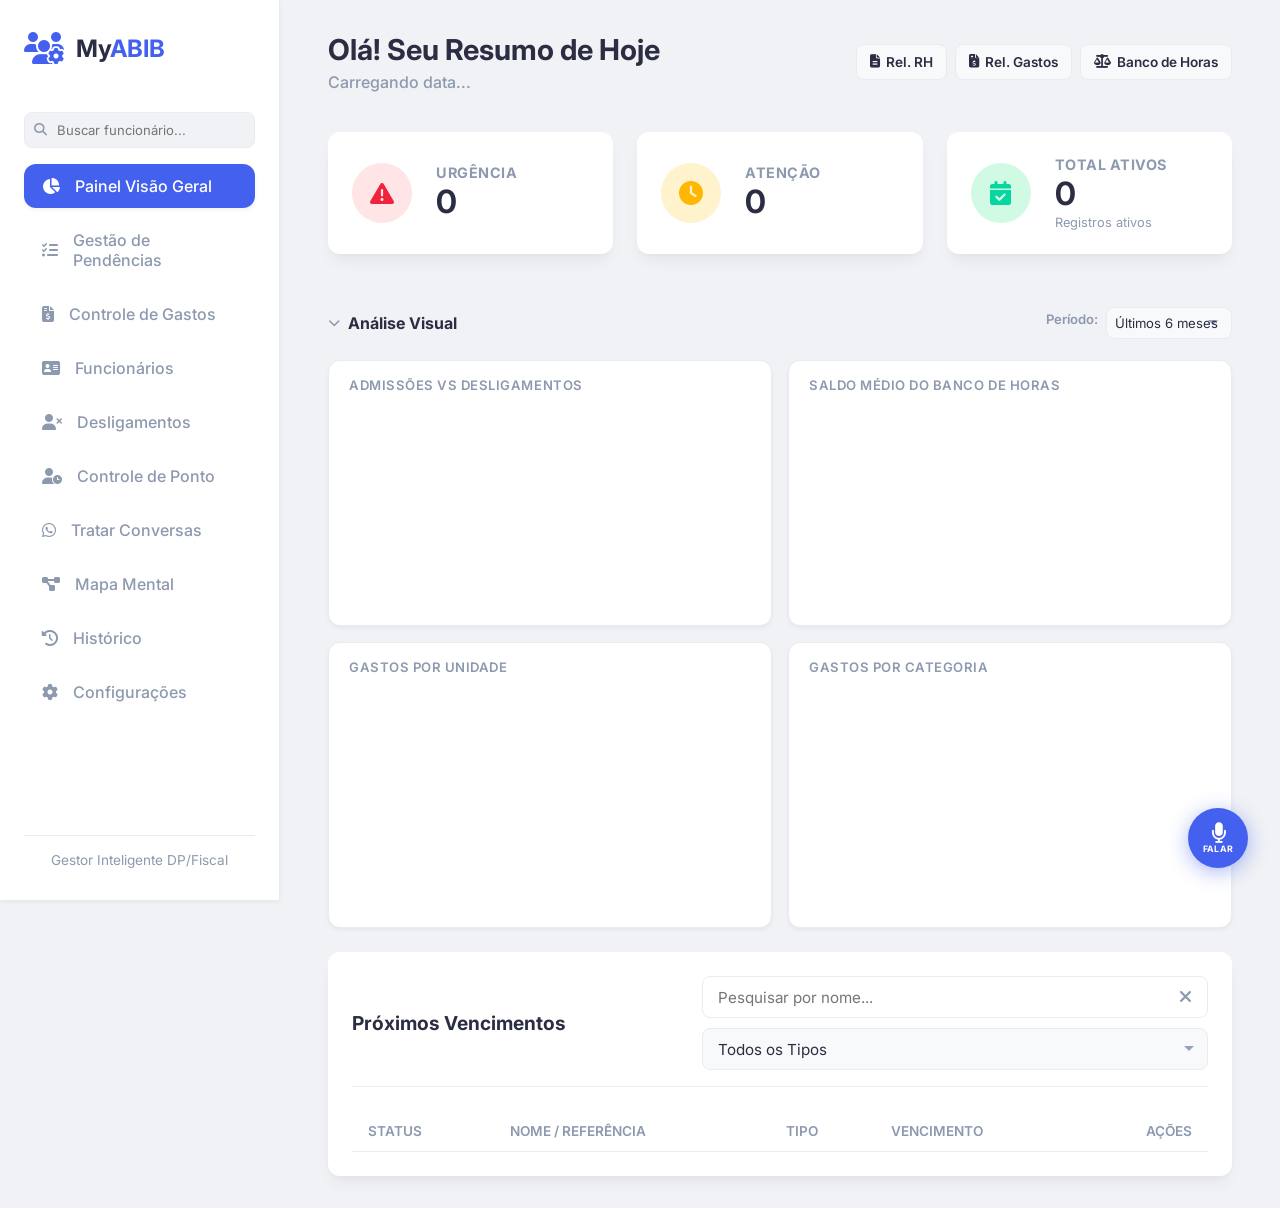
==== index.html @ 87764bd8 "Add files via upload" ====
<!DOCTYPE html>
<html lang="pt-BR">

<head>
    <meta charset="UTF-8">
    <link rel="icon" type="image/svg+xml" href="favicon.svg">
    <meta name="viewport" content="width=device-width, initial-scale=1.0">
    <title>RH Fácil - Gestor de Prazos</title>
    <link href="https://fonts.googleapis.com/css2?family=Inter:wght@400;500;600;700&display=swap" rel="stylesheet">
    <link rel="stylesheet" href="https://cdnjs.cloudflare.com/ajax/libs/font-awesome/6.4.0/css/all.min.css">
    <script src="https://cdnjs.cloudflare.com/ajax/libs/PapaParse/5.4.1/papaparse.min.js"></script>
    <!-- Bibliotecas para geração de DOCX -->
    <script src="https://cdnjs.cloudflare.com/ajax/libs/docxtemplater/3.37.11/docxtemplater.js"></script>
    <script src="https://unpkg.com/pizzip@3.1.4/dist/pizzip.js"></script>
    <script src="https://unpkg.com/pizzip@3.1.4/dist/pizzip-utils.js"></script>
    <script src="https://cdnjs.cloudflare.com/ajax/libs/FileSaver.js/2.0.5/FileSaver.min.js"></script>
    <script src="https://cdnjs.cloudflare.com/ajax/libs/jszip/3.10.1/jszip.min.js"></script>
    <script src="https://cdnjs.cloudflare.com/ajax/libs/html2pdf.js/0.10.1/html2pdf.bundle.min.js"></script>
    <!-- Template convertido -->
    <script src="templateBase64.js"></script>

    <script src="https://cdnjs.cloudflare.com/ajax/libs/Chart.js/4.4.1/chart.umd.min.js"></script>
    <script src="https://cdnjs.cloudflare.com/ajax/libs/d3/7.8.5/d3.min.js"></script>
    <link rel="stylesheet" href="style.css">
</head>

<body>
    <!-- MODAL: PREPARAÇÃO DE EMAIL (Global) -->
    <div id="modal-email" class="modal-overlay hidden" style="z-index: 10000;">
        <div class="modal-box">
            <div class="modal-header">
                <h2><i class="fa-solid fa-envelope-open-text"></i> Preparar Solicitação</h2>
                <button class="btn-close" type="button" onclick="fecharModalEmail()"><i
                        class="fa-solid fa-xmark"></i></button>
            </div>
            <div class="modal-body">
                <div class="form-group">
                    <label>Para:</label>
                    <input type="email" id="email-destinatario" placeholder="exemplo@contabilidade.com.br">
                </div>
                <div class="form-group">
                    <label>Assunto:</label>
                    <input type="text" id="email-assunto">
                </div>
                <div class="form-group">
                    <label>Mensagem:</label>
                    <textarea id="email-corpo" rows="10"
                        style="width:100%; box-sizing:border-box; background:var(--bg-card); color:var(--text-main); border:1px solid var(--border); border-radius:8px; padding:10px 14px; font-family:inherit; font-size:0.95rem; line-height:1.5; resize:vertical;"></textarea>
                </div>

                <!-- CAMPOS ESPECÍFICOS PARA ADMISSÃO -->
                <div id="campos-admissao"
                    style="display: none; background: var(--surface); padding: 15px; border-radius: 8px; margin-bottom: 15px; border: 1px dashed var(--border);">
                    <h4 style="margin-top: 0; margin-bottom: 15px; color: var(--primary); font-size: 0.95rem;"><i
                            class="fa-solid fa-file-word"></i> Dados Ficha Admissional</h4>
                    <p style="font-size: 0.8rem; color: var(--text-light); margin-bottom: 15px;">Preencha os dados
                        abaixo para gerar o documento automaticamente. Deixe em branco o que quiser preencher
                        manualmente depois.</p>

                    <div class="ponto-linha-edit"
                        style="display: grid; grid-template-columns: 1fr 1fr; gap: 10px; margin-bottom: 10px;">
                        <div class="form-group" style="margin-bottom:0;">
                            <label>PIS</label>
                            <input type="text" id="adm-pis" placeholder="Número do PIS">
                        </div>
                        <div class="form-group" style="margin-bottom:0;">
                            <label>Telefone</label>
                            <input type="text" id="adm-telefone" placeholder="(DD) 9XXXX-XXXX">
                        </div>
                    </div>
                    <div class="ponto-linha-edit"
                        style="display: grid; grid-template-columns: 1fr 1fr; gap: 10px; margin-bottom: 10px;">
                        <div class="form-group" style="margin-bottom:0;">
                            <label>Grau de Escolaridade</label>
                            <select id="adm-escolaridade">
                                <option value="">Não informado</option>
                                <option value="Ensino Fundamental Incompleto">Ensino Fundamental Incompleto</option>
                                <option value="Ensino Fundamental Completo">Ensino Fundamental Completo</option>
                                <option value="Ensino Médio Incompleto">Ensino Médio Incompleto</option>
                                <option value="Ensino Médio Completo">Ensino Médio Completo</option>
                                <option value="Ensino Superior Completo">Ensino Superior Completo</option>
                            </select>
                        </div>
                        <div class="form-group" style="margin-bottom:0;">
                            <label>Salário (R$)</label>
                            <input type="text" id="adm-salario" placeholder="Ex: 1.500,00">
                        </div>
                    </div>
                    <div class="ponto-linha-edit"
                        style="display: grid; grid-template-columns: 1fr 1fr; gap: 10px; margin-bottom: 10px;">
                        <div class="form-group" style="margin-bottom:0;">
                            <label>Contrato de Experiência</label>
                            <select id="adm-experiencia">
                                <option value="">Não informado</option>
                                <option value="30">30 dias</option>
                                <option value="45">45 dias</option>
                                <option value="60">60 dias</option>
                                <option value="90">90 dias</option>
                            </select>
                        </div>
                        <div class="form-group" style="margin-bottom:0;">
                            <label>Vale Transporte?</label>
                            <select id="adm-vt">
                                <option value="">Não informado</option>
                                <option value="sim">Sim</option>
                                <option value="nao">Não</option>
                            </select>
                        </div>
                    </div>
                </div>

                <div class="form-actions">
                    <button type="button" class="btn-secondary" onclick="fecharModalEmail()">Cancelar</button>
                    <button type="button" class="btn-primary" onclick="dispararEmail()">
                        <i class="fa-solid fa-paper-plane"></i> Abrir E-mail
                    </button>
                </div>
            </div>
        </div>
    </div>

    <div class="app-container">
        <!-- Sidebar -->
        <aside class="sidebar">
            <div class="logo-area">
                <i class="fa-solid fa-users-gear logo-icon"></i>
                <h1>My<span>ABIB</span></h1>
            </div>

            <!-- Busca Global na Sidebar -->
            <div style="margin-bottom:1rem; position:relative;">
                <i class="fa-solid fa-magnifying-glass" style="position:absolute; left:10px; top:50%; transform:translateY(-50%); color:var(--text-light); font-size:0.8rem; pointer-events:none; z-index:1;"></i>
                <input id="input-busca-global" type="text" placeholder="Buscar funcionário..." autocomplete="off"
                    oninput="_buscarGlobalDebounce(this.value)"
                    onfocus="document.getElementById('resultado-busca-global').classList.remove('hidden')"
                    style="width:100%; height:36px; padding:0 0.75rem 0 2rem; font-size:0.82rem;
                           background:var(--bg-page); border:1px solid var(--border);
                           border-radius:8px; color:var(--text-main); box-sizing:border-box;">
                <div id="resultado-busca-global" class="hidden" style="
                    position:absolute; top:calc(100% + 4px); left:0; right:0;
                    background:var(--bg-card); border:1px solid var(--border);
                    border-radius:10px; box-shadow:0 8px 24px rgba(0,0,0,0.18);
                    max-height:340px; overflow-y:auto; z-index:9999;"></div>
            </div>

            <nav class="main-menu">
                <a href="#" class="menu-item active" data-tab="dashboard">
                    <i class="fa-solid fa-chart-pie"></i>
                    <span>Painel Visão Geral</span>
                </a>
                <a href="#" class="menu-item" data-tab="pendencias">
                    <i class="fa-solid fa-list-check"></i>
                    <span>Gestão de Pendências</span>
                </a>
                <a href="#" class="menu-item" data-tab="gastos">
                    <i class="fa-solid fa-file-invoice-dollar"></i>
                    <span>Controle de Gastos</span>
                </a>
                <a href="#" class="menu-item" data-tab="funcionarios">
                    <i class="fa-solid fa-address-card"></i>
                    <span>Funcionários</span>
                </a>
                <a href="#" class="menu-item" data-tab="desligamentos">
                    <i class="fa-solid fa-user-xmark"></i>
                    <span>Desligamentos</span>
                </a>
                <a href="#" class="menu-item" data-tab="ponto">
                    <i class="fa-solid fa-user-clock"></i>
                    <div style="display: flex; flex-direction: column;">
                        <span>Controle de Ponto</span>
                        <span id="ocr-sidebar-badge" class="sidebar-badge"><i class="fa-solid fa-spinner fa-spin"></i>
                            Processando: 0%</span>
                    </div>
                </a>
                <a href="#" class="menu-item" data-tab="whatsapp">
                    <i class="fa-brands fa-whatsapp"></i>
                    <span>Tratar Conversas</span>
                </a>
                <a href="#" class="menu-item" data-tab="mapa">
                    <i class="fa-solid fa-diagram-project"></i>
                    <span>Mapa Mental</span>
                </a>
                <a href="#" class="menu-item" data-tab="historico">
                    <i class="fa-solid fa-clock-rotate-left"></i>
                    <span>Histórico</span>
                </a>
                <a href="#" class="menu-item" data-tab="configuracoes">
                    <i class="fa-solid fa-gear"></i>
                    <span>Configurações</span>
                </a>
            </nav>

            <div class="sidebar-footer">
                <p>Gestor Inteligente DP/Fiscal</p>
            </div>
        </aside>

        <main class="content-area">
        <!-- Modal Ficha Rápida Funcionário -->
        <div id="modal-ficha-rapida" class="modal-overlay hidden" style="z-index:9998;" onclick="if(event.target===this)fecharFichaRapida()">
            <div class="modal-box" style="max-width:520px; width:95%;">
                <div class="modal-header">
                    <h3 id="ficha-rapida-titulo">Ficha do Funcionário</h3>
                    <button class="modal-close" onclick="fecharFichaRapida()">✕</button>
                </div>
                <div id="ficha-rapida-corpo" style="padding:1rem 1.25rem 1.25rem;"></div>
            </div>
        </div>

            <!-- Gestão de Pendências View -->
            <section id="view-pendencias" class="view-section">
                <header class="top-header">
                    <div class="greeting">
                        <h2>Gestão de Pendências</h2>
                        <p>Organize suas tarefas e lembretes do dia a dia.</p>
                    </div>
                    <button class="btn-primary" onclick="abrirModalPendencia()" id="btn-nova-pendencia-main">
                        <i class="fa-solid fa-plus"></i> ADICIONAR PENDENCIA
                    </button>
                </header>

                <div class="summary-cards">
                    <div class="card warning-card">
                        <div class="card-icon"><i class="fa-solid fa-list-ul"></i></div>
                        <div class="card-info">
                            <h3>Total Aberto</h3>
                            <h2 id="count-pendencias-abertas">0</h2>
                            <p>Tarefas pendentes</p>
                        </div>
                    </div>
                    <div class="card danger-card">
                        <div class="card-icon"><i class="fa-solid fa-fire-flame-curved"></i></div>
                        <div class="card-info">
                            <h3>Urgentes</h3>
                            <h2 id="count-pendencias-urgentes">0</h2>
                            <p>Prioridade Alta</p>
                        </div>
                    </div>
                    <div class="card success-card">
                        <div class="card-icon"><i class="fa-solid fa-check-double"></i></div>
                        <div class="card-info">
                            <h3>Concluídas</h3>
                            <h2 id="count-pendencias-concluidas">0</h2>
                            <p>No histórico</p>
                        </div>
                    </div>
                </div>

                <div class="deadlines-container">
                    <div class="section-title">
                        <h3>Lista de Atividades</h3>
                        <div class="filters" style="display: flex; gap: 10px; align-items: stretch; flex-wrap: wrap;">
                            <div style="position: relative; flex: 1; min-width: 250px;">
                                <input type="text" id="search-pendencias" placeholder="Buscar pendência..."
                                    oninput="renderPendencias()">
                                <button class="btn-icon"
                                    onclick="document.getElementById('search-pendencias').value=''; renderPendencias()"
                                    style="position: absolute; right: 2px; top: 50%; transform: translateY(-50%); color: var(--text-light);">
                                    <i class="fa-solid fa-xmark"></i>
                                </button>
                            </div>
                            <select id="filter-pendencia-prioridade" onchange="renderPendencias()">
                                <option value="todas">Todas Prioridades</option>
                                <option value="alta">Alta</option>
                                <option value="media">Média</option>
                                <option value="baixa">Baixa</option>
                            </select>
                            <div style="display: flex; align-items: center; gap: 10px; margin-left: auto;">
                                <span
                                    style="font-size: 0.85rem; color: var(--text-light); line-height: 24px; display: inline-block;">Exibir
                                    Concluídas</span>
                                <label class="toggle-switch" style="margin-bottom: 0;">
                                    <input type="checkbox" id="show-concluidas" onchange="renderPendencias()">
                                    <span class="slider"></span>
                                </label>
                            </div>
                        </div>
                    </div>

                    <div class="table-wrapper">
                        <table class="deadlines-table">
                            <thead>
                                <tr>
                                    <th>Status</th>
                                    <th class="sortable-th" onclick="sortPendencias('descricao')">Descrição <i
                                            class="fa-solid fa-sort" id="sort-pend-icon-descricao"></i></th>
                                    <th class="sortable-th" onclick="sortPendencias('categoria')">Categoria <i
                                            class="fa-solid fa-sort" id="sort-pend-icon-categoria"></i></th>
                                    <th class="sortable-th" onclick="sortPendencias('prioridade')">Prioridade <i
                                            class="fa-solid fa-sort" id="sort-pend-icon-prioridade"></i></th>
                                    <th class="sortable-th" onclick="sortPendencias('vencimento')">Vencimento <i
                                            class="fa-solid fa-sort" id="sort-pend-icon-vencimento"></i></th>
                                    <th style="text-align: right;">Ações</th>
                                </tr>
                            </thead>
                            <tbody id="pendencias-list">
                                <!-- Preenchido via JS -->
                            </tbody>
                        </table>
                        <div id="empty-state-pendencias" class="empty-state hidden">
                            <i class="fa-solid fa-clipboard-check"></i>
                            <p>Tudo em dia! Nenhuma pendência encontrada.</p>
                        </div>
                    </div>
                </div>
            </section>

            <!-- Dashboard View -->
            <section id="view-dashboard" class="view-section active">
                <header class="top-header">
                    <div class="greeting">
                        <h2>Olá! Seu Resumo de Hoje</h2>
                        <p id="current-date-display">Carregando data...</p>
                    </div>
                    <div style="display:flex; gap:0.5rem; align-items:center;">
                        <button class="btn-secondary" onclick="abrirRelatorio('rh')" title="Relatório de RH" style="display:flex;align-items:center;gap:0.4rem;font-size:0.85rem;padding:0 0.8rem;height:36px;">
                            <i class="fa-solid fa-file-lines"></i> Rel. RH
                        </button>
                        <button class="btn-secondary" onclick="abrirRelatorio('gastos')" title="Relatório de Gastos" style="display:flex;align-items:center;gap:0.4rem;font-size:0.85rem;padding:0 0.8rem;height:36px;">
                            <i class="fa-solid fa-file-invoice-dollar"></i> Rel. Gastos
                        </button>
                        <button class="btn-secondary" onclick="abrirRelatorioBH()" title="Relatório de Banco de Horas" style="display:flex;align-items:center;gap:0.4rem;font-size:0.85rem;padding:0 0.8rem;height:36px;">
                            <i class="fa-solid fa-scale-balanced"></i> Banco de Horas
                        </button>
                    </div>
                </header>

                <!-- Cards Resumo -->
                <div class="summary-cards">
                    <div class="card danger-card">
                        <div class="card-icon"><i class="fa-solid fa-triangle-exclamation"></i></div>
                        <div class="card-info">
                            <h3>Urgência</h3>
                            <h2 id="count-urgentes">0</h2>
                            <p id="label-urgente" class="hidden">Próximos 7 dias</p>
                        </div>
                    </div>
                    <div class="card warning-card">
                        <div class="card-icon"><i class="fa-solid fa-clock"></i></div>
                        <div class="card-info">
                            <h3>Atenção</h3>
                            <h2 id="count-atencao">0</h2>
                            <p id="label-atencao" class="hidden">Próximos 15 dias</p>
                        </div>
                    </div>
                    <div class="card success-card">
                        <div class="card-icon"><i class="fa-solid fa-calendar-check"></i></div>
                        <div class="card-info">
                            <h3>Total Ativos</h3>
                            <h2 id="count-total">0</h2>
                            <p>Registros ativos</p>
                        </div>
                    </div>
                </div>

                <!-- Lista de Prazos -->
                <!-- Seção de Gráficos -->
                <div id="dashboard-graficos" style="margin-bottom: 1.5rem;">
                    <div style="display:flex; justify-content:space-between; align-items:center; margin-bottom:1rem;">
                        <button onclick="toggleGraficos()" style="background:none; border:none; cursor:pointer; display:flex; align-items:center; gap:0.5rem; padding:0; color:var(--text-main);">
                            <i id="graficos-chevron" class="fa-solid fa-chevron-down" style="font-size:0.75rem; color:var(--text-light); transition:transform 0.2s;"></i>
                            <h3 style="margin:0; font-size:1rem;">Análise Visual</h3>
                        </button>
                        <div id="graficos-controles" style="display:flex; gap:0.5rem; align-items:center;">
                            <label style="font-size:0.82rem; color:var(--text-light);">Período:</label>
                            <select id="grafico-meses" onchange="renderGraficos()" style="height:32px; font-size:0.82rem; padding:0 0.5rem;">
                                <option value="3">Últimos 3 meses</option>
                                <option value="6" selected>Últimos 6 meses</option>
                                <option value="12">Últimos 12 meses</option>
                            </select>
                        </div>
                    </div>
                    <div id="graficos-corpo">
                    <!-- Linha 1: Admissões vs Desligamentos + Banco de Horas -->
                    <div style="display:grid; grid-template-columns:1fr 1fr; gap:1rem; margin-bottom:1rem;">
                        <div class="grafico-card">
                            <div class="grafico-titulo">Admissões vs Desligamentos</div>
                            <canvas id="grafico-admissoes" height="200"></canvas>
                        </div>
                        <div class="grafico-card">
                            <div class="grafico-titulo">Saldo Médio do Banco de Horas</div>
                            <canvas id="grafico-banco-horas" height="200"></canvas>
                        </div>
                    </div>
                    <!-- Linha 2: Gastos por Unidade + Gastos por Categoria -->
                    <div style="display:grid; grid-template-columns:1fr 1fr; gap:1rem;">
                        <div class="grafico-card">
                            <div class="grafico-titulo">Gastos por Unidade</div>
                            <canvas id="grafico-gastos-unidade" height="220"></canvas>
                        </div>
                        <div class="grafico-card">
                            <div class="grafico-titulo">Gastos por Categoria</div>
                            <canvas id="grafico-gastos-categoria" height="220"></canvas>
                        </div>
                    </div>
                    </div><!-- fim graficos-corpo -->
                </div><!-- fim dashboard-graficos -->

                <div class="deadlines-container">
                    <div class="section-title">
                        <h3>Próximos Vencimentos</h3>
                        <div class="filters" style="display: flex; gap: 10px; align-items: stretch; flex-wrap: wrap;">
                            <div style="position: relative; flex: 1; min-width: 250px;">
                                <input type="text" id="search-prazos" placeholder="Pesquisar por nome..."
                                    oninput="renderDeadlines()">
                                <button class="btn-icon"
                                    onclick="document.getElementById('search-prazos').value=''; renderDeadlines()"
                                    style="position: absolute; right: 2px; top: 50%; transform: translateY(-50%); color: var(--text-light);"
                                    title="Limpar">
                                    <i class="fa-solid fa-xmark"></i>
                                </button>
                            </div>
                            <select id="filter-type" onchange="renderDeadlines()" style="min-width: 200px;">
                                <option value="todos">Todos os Tipos</option>
                                <option value="experiencia">Contrato de Experiência</option>
                                <option value="ferias">Férias</option>
                                <option value="rescisao">Rescisão / Aviso</option>
                                <option value="aso">ASO Demissional</option>
                                <option value="pagamento">Pagamento Avulso</option>
                            </select>
                        </div>
                    </div>

                    <div class="table-wrapper">
                        <table class="deadlines-table">
                            <thead>
                                <tr>
                                    <th>Status</th>
                                    <th>Nome / Referência</th>
                                    <th>Tipo</th>
                                    <th>Vencimento</th>
                                    <th style="text-align: right;">Ações</th>
                                </tr>
                            </thead>
                            <tbody id="deadlines-list">
                                <!-- Preenchido via JS -->
                            </tbody>
                        </table>
                        <div id="empty-state" class="empty-state hidden">
                            <i class="fa-regular fa-folder-open"></i>
                            <p>Nenhum prazo encontrado.</p>
                        </div>
                    </div>
                </div>
            </section>

            <!-- Controle de Ponto View -->
            <section id="view-ponto" class="view-section">
                <header class="top-header">
                    <div class="greeting">
                        <h2>Controle de Ponto & Banco de Horas</h2>
                        <p>Importe cartões e valide a jornada quinzenal</p>
                    </div>
                </header>



                <!-- LISTA CONSOLIDADA (FASE 3) -->
                <div class="deadlines-container" id="ponto-lista-container">
                    <div class="section-title">
                        <h3>Controle de Ponto Consolidado</h3>
                        <div class="filters" style="display: flex; gap: 10px; align-items: stretch; flex-wrap: wrap;">
                            <div style="position: relative; flex: 1; min-width: 250px;">
                                <input type="text" id="search-ponto-funcionarios" placeholder="Pesquisar funcionário"
                                    oninput="renderListaPonto()" style="width: 100%; padding-right: 35px;">
                                <button class="btn-icon"
                                    onclick="document.getElementById('search-ponto-funcionarios').value=''; renderListaPonto()"
                                    style="position: absolute; right: 2px; top: 50%; transform: translateY(-50%); color: var(--text-light);"
                                    title="Limpar">
                                    <i class="fa-solid fa-xmark"></i>
                                </button>
                            </div>
                            <input type="month" id="ponto-mes-ano" onchange="selecionarMesAnoPonto()"
                                style="flex: 1; min-width: 160px; max-width: 250px;">

                            <label for="ponto-upload-lote" class="btn-primary"
                                style="margin: 0; cursor: pointer; align-items: center; justify-content: center; height: 42px;">
                                <i class="fa-solid fa-cloud-arrow-up"></i> Adicionar Cartões
                            </label>
                            <input type="file" id="ponto-upload-lote" multiple accept="image/*" style="display: none;"
                                onchange="adicionarCartoesFila(event)">

                            <button class="btn-secondary" onclick="abrirModalFilaOcr()" style="margin: 0;">
                                <i class="fa-solid fa-list-check"></i> Fila de Leitura <span id="ocr-fila-badge"
                                    style="background: var(--primary); color: white; border-radius: 50%; padding: 2px 6px; font-size: 0.75rem; margin-left: 8px; display: none;">0</span>
                            </button>
                            <button class="btn-icon" onclick="recarregarListaPonto()" title="Atualizar Lista"
                                style="background: var(--surface); border: 1px solid var(--border); border-radius: 8px; width: 42px; height: 42px; display: flex; align-items: center; justify-content: center; color: var(--text-main); cursor: pointer;">
                                <i class="fa-solid fa-rotate-right"></i>
                            </button>
                            <div style="display:flex;align-items:center;gap:8px;padding:0 4px;">
                                <span style="font-size:0.82rem;font-weight:500;color:var(--text-light);white-space:nowrap;">Denso</span>
                                <label class="toggle-switch" style="margin:0;">
                                    <input type="checkbox" id="ponto-toggle-denso" onchange="pontToggleDenso(this.checked)">
                                    <span class="slider"></span>
                                </label>
                            </div>
                        </div>
                    </div>
                    <!-- Painel de Filtros Rápidos do Ponto -->
                    <div id="ponto-filtros-rapidos"
                        style="display: flex; gap: 15px; margin-bottom: 25px; align-items: center; justify-content: center; flex-wrap: wrap; background: var(--bg-card); padding: 12px 18px; border-radius: var(--radius); border: 1px solid var(--border);">
                        <span style="font-weight: 600; font-size: 0.9rem; color: var(--text-light);"><i
                                class="fa-solid fa-filter"></i> Mostrar:</span>

                        <div
                            style="display: flex; flex-direction: column; align-items: center; gap: 8px; background: transparent; padding: 8px 12px; border-radius: 8px; border: 1px solid var(--border);">
                            <div style="display: flex; align-items: center; gap: 6px;">
                                <span
                                    style="display: inline-block; width: 10px; height: 10px; border-radius: 50%; background: var(--danger);"></span>
                                <span
                                    style="font-size: 0.85rem; font-weight: 600; color: var(--text-main);">Vazio</span>
                            </div>
                            <label class="toggle-switch" style="transform: scale(0.85); margin: 0;">
                                <input type="checkbox" id="filtro-pt-vazio" checked onchange="renderListaPonto()">
                                <span class="slider"></span>
                            </label>
                        </div>

                        <div
                            style="display: flex; flex-direction: column; align-items: center; gap: 8px; background: transparent; padding: 8px 12px; border-radius: 8px; border: 1px solid var(--border);">
                            <div style="display: flex; align-items: center; gap: 6px;">
                                <span
                                    style="display: inline-block; width: 10px; height: 10px; border-radius: 50%; background: var(--warning);"></span>
                                <span
                                    style="font-size: 0.85rem; font-weight: 600; color: var(--text-main);">Parcial</span>
                            </div>
                            <label class="toggle-switch" style="transform: scale(0.85); margin: 0;">
                                <input type="checkbox" id="filtro-pt-parcial" checked onchange="renderListaPonto()">
                                <span class="slider"></span>
                            </label>
                        </div>

                        <div
                            style="display: flex; flex-direction: column; align-items: center; gap: 8px; background: transparent; padding: 8px 12px; border-radius: 8px; border: 1px solid var(--border);">
                            <div style="display: flex; align-items: center; gap: 6px;">
                                <span
                                    style="display: inline-block; width: 10px; height: 10px; border-radius: 50%; background: var(--primary);"></span>
                                <span
                                    style="font-size: 0.85rem; font-weight: 600; color: var(--text-main);">Completo</span>
                            </div>
                            <label class="toggle-switch" style="transform: scale(0.85); margin: 0;">
                                <input type="checkbox" id="filtro-pt-completo" checked onchange="renderListaPonto()">
                                <span class="slider"></span>
                            </label>
                        </div>

                        <div
                            style="display: flex; flex-direction: column; align-items: center; gap: 8px; background: transparent; padding: 8px 12px; border-radius: 8px; border: 1px solid var(--border);">
                            <div style="display: flex; align-items: center; gap: 6px;">
                                <span
                                    style="display: inline-block; width: 10px; height: 10px; border-radius: 50%; background: var(--success);"></span>
                                <span
                                    style="font-size: 0.85rem; font-weight: 600; color: var(--text-main);">Conferido</span>
                            </div>
                            <label class="toggle-switch" style="transform: scale(0.85); margin: 0;">
                                <input type="checkbox" id="filtro-pt-conferido" checked onchange="renderListaPonto()">
                                <span class="slider"></span>
                            </label>
                        </div>
                    </div>

                    <!-- Área Dinâmica dos Cards Agrupados por Unidade -->
                    <div id="ponto-grid-unidades">
                        <!-- Preenchido via JS -->
                    </div>
                    <div id="ponto-grid-empty" class="empty-state hidden">
                        <i class="fa-solid fa-users-slash"></i>
                        <p>Nenhum funcionário encontrado.</p>
                    </div>
                </div>

                <!-- EDIÇÃO DA FOLHA DE PONTO -->
                <div class="deadlines-container" id="ponto-edicao-container" style="display: none;">
                    <div class="section-title" style="flex-wrap: wrap; gap: 15px;">
                        <input type="hidden" id="ponto-select-func">
                        <div style="display: flex; align-items: center; gap: 15px;">
                            <button class="btn-secondary" onclick="voltarListaPonto()">
                                <i class="fa-solid fa-arrow-left"></i> Voltar
                            </button>
                            <div>
                                <h3 id="ponto-nome-funcionario-edicao" style="margin: 0;">Nome do Funcionário</h3>
                                <p id="ponto-mes-edicao-label"
                                    style="margin: 0; font-size: 0.85rem; color: var(--text-light);">Competência
                                    Selecionada</p>
                            </div>
                        </div>
                        <div class="filters" style="display: flex; gap: 10px; align-items: center; flex-wrap: wrap;">
                            <div id="ponto-acoes-container"
                                style="display: flex; gap: 10px; flex-wrap: wrap; align-items: center;">
                                <div style="display: flex; align-items: center; gap: 10px; margin-right: 15px;">
                                    <span style="font-weight: 600; color: var(--text-main);">Folha Conferida</span>
                                    <label class="toggle-switch">
                                        <input type="checkbox" id="ponto-conferido-check"
                                            onchange="toggleCartaoConferido(this.checked)">
                                        <span class="slider"></span>
                                    </label>
                                </div>
                                <button class="btn-primary" onclick="salvarBancoAtual()" style="min-width: 120px;">
                                    <i class="fa-solid fa-save"></i> Gravar Folha
                                </button>
                                <button class="btn-secondary" onclick="exportarPontoParaPDF()"
                                    style="min-width: 120px;">
                                    <i class="fa-solid fa-file-pdf"></i> Baixar PDF
                                </button>
                                <button class="btn-secondary" onclick="apagarFolhaAtual()"
                                    style="min-width: 120px; color: var(--danger);">
                                    <i class="fa-solid fa-trash"></i> Apagar Folha
                                </button>
                            </div>
                        </div>
                    </div>

                    <div class="summary-cards"
                        style="grid-template-columns: repeat(auto-fit, minmax(250px, 1fr)); margin-bottom: 2rem; margin-top: 1rem;">
                        <div class="card" style="border-top: 4px solid var(--text-light); border-left: none;">
                            <div class="card-icon"
                                style="background: rgba(148, 163, 184, 0.1); color: var(--text-light);">
                                <i class="fa-solid fa-clock-rotate-left"></i>
                            </div>
                            <div class="card-info">
                                <h3>Saldo Anterior <i class="fa-solid fa-pen"
                                        style="font-size: 0.7em; cursor: pointer; margin-left: 8px; color: var(--text-light); transition: color 0.2s;"
                                        onmouseover="this.style.color='var(--primary)'"
                                        onmouseout="this.style.color='var(--text-light)'"
                                        onclick="editarSaldoAnterior()" title="Ajustar Manualmente"></i></h3>
                                <h2 id="ponto-saldo-anterior">00:00</h2>
                                <p style="text-transform: none;">Mês passado consolidado</p>
                            </div>
                        </div>
                        <div class="card" style="border-top: 4px solid var(--primary); border-left: none;">
                            <div class="card-icon" style="background: rgba(67, 97, 238, 0.1); color: var(--primary);"><i
                                    class="fa-solid fa-calendar-day"></i></div>
                            <div class="card-info">
                                <h3>Saldo Atual</h3>
                                <h2 id="ponto-saldo-atual">00:00</h2>
                                <p style="text-transform: none;">Competência em Edição</p>
                            </div>
                        </div>
                        <div class="card success-card" id="card-ponto-total">
                            <div class="card-icon" id="icon-ponto-total"><i class="fa-solid fa-scale-balanced"></i>
                            </div>
                            <div class="card-info">
                                <h3>Total Acumulado</h3>
                                <h2 id="ponto-saldo-total">00:00</h2>
                                <p style="text-transform: none;">Posição Atual do Banco</p>
                            </div>
                        </div>
                    </div>

                    <!-- Área de Upload/Inteligência Artificial -->
                    <div id="ponto-upload-area"
                        style="margin-bottom: 2rem; padding: 20px; border: 2px dashed var(--border); border-radius: var(--radius); text-align: center; background: rgba(0,0,0,0.02); display: none;">
                        <i class="fa-solid fa-robot"
                            style="font-size: 2.5rem; color: var(--primary); margin-bottom: 10px;"></i>
                        <h3 style="margin-bottom: 5px;">Extrator Inteligente (OCR)</h3>
                        <p style="color: var(--text-light); font-size: 0.9rem; margin-bottom: 15px;">Feche essa planilha
                            na velocidade da luz. Importe a foto da Quinzena 1 ou Quinzena 2 e deixe a nossa
                            inteligência decodificar.</p>

                        <input type="file" id="ponto-file-input" accept="image/*" multiple style="display: none;"
                            onchange="adicionarCartoesFila(event)">
                        <div style="display: flex; gap: 10px; justify-content: center;">
                            <button class="btn-primary" onclick="document.getElementById('ponto-file-input').click()"
                                style="background: linear-gradient(135deg, #10b981 0%, #059669 100%); border: none;">
                                <i class="fa-solid fa-wand-magic-sparkles"></i> Ler Cartão (Quinzena 1 e/ou 2)
                            </button>
                            <button class="btn-secondary" onclick="abrirModalEspelhoPonto()">
                                <i class="fa-solid fa-expand"></i> Ver Espelho de Conferência
                            </button>
                        </div>
                    </div>

                    <div class="table-wrapper">
                        <table class="deadlines-table" id="tabela-ponto" style="display: none;">
                            <thead>
                                <tr>
                                    <th style="width: 80px;">Dia</th>
                                    <th>Entrada 1</th>
                                    <th>Saída 1</th>
                                    <th>Entrada 2</th>
                                    <th>Saída 2</th>
                                    <th>Atraso</th>
                                    <th>H. Extra</th>
                                    <th style="width: 70px;">Folga</th>
                                    <th style="width: 70px;" title="Abonar o atraso deste dia">Abonar</th>
                                    <th style="width: 50px;">Obs.</th>
                                    <th style="width: 50px;">Limpar</th>
                                </tr>
                            </thead>
                            <tbody id="ponto-list">
                                <!-- Preenchido via JS com 31 TRs -->
                            </tbody>
                        </table>
                        <div id="ponto-empty-state" class="empty-state">
                            <i class="fa-solid fa-user-clock"></i>
                            <p>Selecione um funcionário e uma competência acima para abrir a folha.</p>
                        </div>
                    </div>
            </section>

            <!-- Controle de Gastos View -->
            <section id="view-gastos" class="view-section">
                <header class="top-header">
                    <div class="greeting">
                        <h2>Controle de Gastos Adicionais</h2>
                        <p>Acompanhe despesas extras como freelancers, consertos e fretes.</p>
                    </div>
                    <div style="display: flex; gap: 10px; flex-wrap: wrap;">
                        <button class="btn-primary" style="background:var(--success); border-color:var(--success);"
                            onclick="exportarCSVGastos()">
                            <i class="fa-solid fa-file-export"></i> Exportar CSV
                        </button>
                        <input type="file" id="input-csv-gastos" accept=".csv" style="display:none;"
                            onchange="importarCSVGastos(event)">
                        <button class="btn-primary" style="background:var(--success); border-color:var(--success);"
                            onclick="document.getElementById('input-csv-gastos').click()">
                            <i class="fa-solid fa-file-import"></i> Importar CSV
                        </button>
                        <button type="button" class="btn-primary" onclick="abrirModalGasto(null)">
                            <i class="fa-solid fa-plus"></i> Novo Gasto
                        </button>
                    </div>
                </header>

                <div class="deadlines-container">
                    <div class="section-title" style="align-items: center; gap: 24px; flex-wrap: wrap;">
                        <!-- Painel de Cards (substitui o titulo) -->
                        <div id="gastos-summary-panel"
                            style="flex: 1; display: flex; flex-direction: column; gap: 10px; min-width: 320px;">
                            <div id="card-gastos-principal"
                                style="background: var(--bg-card); border: 1px solid var(--border); border-left: 3px solid var(--primary); border-radius: 10px; padding: 16px 20px; display: flex; flex-direction: column; gap: 4px;">
                                <span
                                    style="font-size: 0.72rem; color: var(--primary); text-transform: uppercase; letter-spacing: 0.5px; font-weight: 600;">Total
                                    do Periodo</span>
                                <strong id="card-gastos-total"
                                    style="font-size: 1.6rem; font-weight: 700; color: var(--text-main); line-height: 1.2;">R$
                                    0,00</strong>
                                <span id="card-gastos-count"
                                    style="font-size: 0.75rem; color: var(--text-light); margin-top: 4px;">0
                                    lancamentos</span>
                            </div>
                            <div id="cards-por-categoria"
                                style="display: grid; grid-template-columns: repeat(2, 1fr); gap: 8px;">
                            </div>
                        </div>
                        <div class="filters"
                            style="display: flex; flex-direction: column; gap: 15px; min-width: 320px; flex: 1;">
                            <!-- Linha 1: Datas e Ver Todos -->
                            <div style="display: flex; gap: 10px; align-items: center; flex-wrap: wrap;">
                                <label style="font-size:0.9rem; color:var(--text-main); font-weight:600;">De:</label>
                                <input type="date" id="filtro-gasto-inicio" onchange="renderGastos()">
                                <label style="font-size:0.9rem; color:var(--text-main); font-weight:600;">Até:</label>
                                <input type="date" id="filtro-gasto-fim" onchange="renderGastos()">
                                <button class="btn-secondary" onclick="limparFiltroGastos()" title="Ver Todos">Ver
                                    Todos</button>
                            </div>
                            <!-- Linha 2: Unidade -->
                            <div style="display: flex; gap: 10px; align-items: center; flex-wrap: wrap;">
                                <label style="font-size:0.9rem; color:var(--text-main); font-weight:600;">Filtrar por
                                    Unidade:</label>
                                <select id="filtro-gasto-unidade" onchange="renderGastos()" style="min-width: 180px;">
                                    <option value="todas">Todas as Unidades</option>
                                    <option value="TOTAL">TOTAL (Geral/Impostos)</option>
                                    <option value="BARBACENA">BARBACENA</option>
                                    <option value="CARATINGA">CARATINGA</option>
                                    <option value="CONGONHAS">CONGONHAS</option>
                                    <option value="CONSELHEIRO LAFAIETE">CONSELHEIRO LAFAIETE</option>
                                    <option value="CURVELO">CURVELO</option>
                                    <option value="ITABIRA">ITABIRA</option>
                                    <option value="JANAÚBA">JANAÚBA</option>
                                    <option value="JANUÁRIA">JANUÁRIA</option>
                                    <option value="JOÃO MONLEVADE">JOÃO MONLEVADE</option>
                                    <option value="JUIZ DE FORA I">JUIZ DE FORA I</option>
                                    <option value="JUIZ DE FORA II">JUIZ DE FORA II</option>
                                    <option value="LEOPOLDINA">LEOPOLDINA</option>
                                    <option value="MONTES CLAROS I">MONTES CLAROS I</option>
                                    <option value="MONTES CLAROS II">MONTES CLAROS II</option>
                                    <option value="MONTES CLAROS III">MONTES CLAROS III</option>
                                    <option value="PARACATU">PARACATU</option>
                                    <option value="PIRAPORA">PIRAPORA</option>
                                    <option value="SANTANA DO PARAÍSO">SANTANA DO PARAÍSO</option>
                                    <option value="SÃO JOÃO DEL REI">SÃO JOÃO DEL REI</option>
                                    <option value="UBÁ">UBÁ</option>
                                    <option value="UNAÍ">UNAÍ</option>
                                </select>

                                <label
                                    style="font-size:0.9rem; color:var(--text-main); font-weight:600; margin-left: 10px;">Filtrar
                                    por Tipo:</label>
                                <select id="filtro-gasto-tipo" onchange="renderGastos()" style="min-width: 180px;">
                                    <option value="todos">Todos os Tipos</option>
                                    <option value="Freelancer/Extra">Freelancer / Extra</option>
                                    <option value="Manutenção/Conserto">Manutenção / Conserto</option>
                                    <option value="Sem NF/Avulso">Material S/ Nota Fiscal</option>
                                    <option value="Frete/Logística">Frete / Logística</option>
                                    <option value="Rescisão">Rescisão</option>
                                    <option value="Outros">Outros</option>
                                </select>
                            </div>
                        </div>
                    </div>

                    <div class="table-wrapper">
                        <table class="deadlines-table">
                            <thead>
                                <tr>
                                    <th class="sortable-th" onclick="sortGastos('data')">Data <i
                                            class="fa-solid fa-sort" id="sort-gastos-icon-data"></i></th>
                                    <th class="sortable-th" onclick="sortGastos('descricao')">Descrição <i
                                            class="fa-solid fa-sort" id="sort-gastos-icon-descricao"></i></th>
                                    <th class="sortable-th" onclick="sortGastos('tipo')">Tipo <i
                                            class="fa-solid fa-sort" id="sort-gastos-icon-tipo"></i></th>
                                    <th class="sortable-th" onclick="sortGastos('unidade')">Unidade <i
                                            class="fa-solid fa-sort" id="sort-gastos-icon-unidade"></i></th>
                                    <th class="sortable-th" style="text-align: right;" onclick="sortGastos('valor')">
                                        Valor <i class="fa-solid fa-sort" id="sort-gastos-icon-valor"></i></th>
                                    <th style="text-align: right;">Ações</th>
                                </tr>
                            </thead>
                            <tbody id="gastos-list">
                                <!-- Preenchido via JS -->
                            </tbody>
                        </table>
                        <div id="empty-state-gastos" class="empty-state hidden">
                            <i class="fa-solid fa-receipt"></i>
                            <p>Nenhum gasto lançado para este mês.</p>
                        </div>
                    </div>
                </div>
            </section>


            <!-- Funcionarios View -->
            <section id="view-funcionarios" class="view-section">
                <header class="top-header">
                    <div class="greeting">
                        <h2>Gestão de Funcionários</h2>
                        <p>Controle do quadro de colaboradores por unidade.</p>
                    </div>
                    <div style="display: flex; gap: 10px; flex-wrap: wrap;">
                        <button class="btn-primary" style="background:var(--success); border-color:var(--success);"
                            onclick="exportarCSVFuncionarios()">
                            <i class="fa-solid fa-file-export"></i> Exportar CSV
                        </button>
                        <input type="file" id="input-csv-funcionarios" accept=".csv" style="display:none;"
                            onchange="importarCSVFuncionarios(event)">
                        <button class="btn-primary" style="background:var(--success); border-color:var(--success);"
                            onclick="document.getElementById('input-csv-funcionarios').click()">
                            <i class="fa-solid fa-file-import"></i> Importar CSV
                        </button>
                        <button class="btn-primary" onclick="abrirModalFunc()">
                            <i class="fa-solid fa-user-plus"></i> Novo Colaborador
                        </button>
                    </div>
                </header>

                <div class="summary-cards"
                    style="grid-template-columns: repeat(auto-fit, minmax(300px, 1fr)); margin-bottom: 2rem;">
                    <div class="card success-card">
                        <div class="card-icon" style="background: rgba(67, 97, 238, 0.1); color: var(--primary);"><i
                                class="fa-solid fa-users"></i></div>
                        <div class="card-info">
                            <h3>Total de Funcionários</h3>
                            <h2 id="count-funcionarios-aba">0</h2>
                            <p style="text-transform: none;">Atendendo aos critérios atuais da lista abaixo</p>
                        </div>
                    </div>
                </div>

                <div class="deadlines-container">
                    <div class="section-title">
                        <h3>Quadro Atual</h3>
                        <div class="filters" style="display: flex; gap: 10px; align-items: stretch; flex-wrap: wrap;">
                            <div style="position: relative; flex: 1; min-width: 250px;">
                                <input type="text" id="search-funcionarios" placeholder="Pesquisar por nome..."
                                    oninput="renderFuncionarios()">
                                <button class="btn-icon"
                                    onclick="document.getElementById('search-funcionarios').value=''; renderFuncionarios()"
                                    style="position: absolute; right: 2px; top: 50%; transform: translateY(-50%); color: var(--text-light);"
                                    title="Limpar">
                                    <i class="fa-solid fa-xmark"></i>
                                </button>
                            </div>
                            <select id="filter-unidade" onchange="renderFuncionarios()" style="min-width: 200px;">
                                <option value="todas">Todas as Unidades</option>
                                <option value="BARBACENA">BARBACENA</option>
                                <option value="CARATINGA">CARATINGA</option>
                                <option value="CONGONHAS">CONGONHAS</option>
                                <option value="CONSELHEIRO LAFAIETE">CONSELHEIRO LAFAIETE</option>
                                <option value="CURVELO">CURVELO</option>
                                <option value="ITABIRA">ITABIRA</option>
                                <option value="JANAÚBA">JANAÚBA</option>
                                <option value="JANUÁRIA">JANUÁRIA</option>
                                <option value="JOÃO MONLEVADE">JOÃO MONLEVADE</option>
                                <option value="JUIZ DE FORA I">JUIZ DE FORA I</option>
                                <option value="JUIZ DE FORA II">JUIZ DE FORA II</option>
                                <option value="LEOPOLDINA">LEOPOLDINA</option>
                                <option value="MONTES CLAROS I">MONTES CLAROS I</option>
                                <option value="MONTES CLAROS II">MONTES CLAROS II</option>
                                <option value="MONTES CLAROS III">MONTES CLAROS III</option>
                                <option value="PARACATU">PARACATU</option>
                                <option value="PIRAPORA">PIRAPORA</option>
                                <option value="SANTANA DO PARAÍSO">SANTANA DO PARAÍSO</option>
                                <option value="SÃO JOÃO DEL REI">SÃO JOÃO DEL REI</option>
                                <option value="UBÁ">UBÁ</option>
                                <option value="UNAÍ">UNAÍ</option>
                            </select>
                        </div>
                    </div>

                    <div class="table-wrapper">
                        <table class="deadlines-table">
                            <thead>
                                <tr>
                                    <th class="sortable-th" onclick="sortFuncionarios('nome')">Nome / CPF <i
                                            class="fa-solid fa-sort" id="sort-icon-nome"></i></th>
                                    <th>Função</th>
                                    <th class="sortable-th" onclick="sortFuncionarios('unidade')">Unidade <i
                                            class="fa-solid fa-sort" id="sort-icon-unidade"></i></th>
                                    <th class="sortable-th" onclick="sortFuncionarios('admissao')">Data Admissão <i
                                            class="fa-solid fa-sort" id="sort-icon-admissao"></i></th>
                                    <th class="sortable-th" onclick="sortFuncionarios('status')">Status do Contrato <i
                                            class="fa-solid fa-sort" id="sort-icon-status"></i></th>
                                    <th style="text-align: right;">Ações</th>
                                </tr>
                            </thead>
                            <tbody id="funcionarios-list">
                                <!-- Preenchido via JS -->
                            </tbody>
                        </table>
                        <div id="empty-state-func" class="empty-state hidden">
                            <i class="fa-solid fa-users-slash"></i>
                            <p>Nenhum funcionário encontrado.</p>
                        </div>
                    </div>
                </div>
            </section>

            <!-- Desligamentos View -->
            <section id="view-desligamentos" class="view-section">
                <header class="top-header">
                    <div class="greeting">
                        <h2>Histórico de Desligamentos</h2>
                        <p>Controle do fluxo de Exames Demissionais (ASO) e Documentação.</p>
                    </div>
                </header>

                <div class="deadlines-container">
                    <div class="section-title">
                        <h3>Colaboradores Desligados</h3>
                        <div class="filters" style="display: flex; gap: 10px; align-items: center;">
                            <div style="position: relative; flex: 1; min-width: 250px;">
                                <input type="text" id="search-desligados" placeholder="Pesquisar por nome..."
                                    oninput="renderDesligamentos()">
                                <button class="btn-icon"
                                    onclick="document.getElementById('search-desligados').value=''; renderDesligamentos()"
                                    style="position: absolute; right: 2px; top: 50%; transform: translateY(-50%); color: var(--text-light);"
                                    title="Limpar">
                                    <i class="fa-solid fa-xmark"></i>
                                </button>
                            </div>
                            <div style="display: flex; align-items: center; gap: 10px; margin-left: auto;">
                                <span style="font-size: 0.85rem; color: var(--text-light); white-space: nowrap;">Exibir
                                    Concluídas</span>
                                <label class="toggle-switch" style="margin-bottom: 0;">
                                    <input type="checkbox" id="show-deslig-concluidas" onchange="renderDesligamentos()">
                                    <span class="slider"></span>
                                </label>
                            </div>
                        </div>
                    </div>

                    <div class="table-wrapper">
                        <table class="deadlines-table">
                            <thead>
                                <tr>
                                    <th class="sortable-th" onclick="sortDesligados('nome')">Nome / CPF <i
                                            class="fa-solid fa-sort" id="sort-deslig-icon-nome"></i></th>
                                    <th>Função</th>
                                    <th class="sortable-th" onclick="sortDesligados('unidade')">Unidade <i
                                            class="fa-solid fa-sort" id="sort-deslig-icon-unidade"></i></th>
                                    <th class="sortable-th" onclick="sortDesligados('data_desligamento')">Data
                                        Desligamento <i class="fa-solid fa-sort"
                                            id="sort-deslig-icon-data_desligamento"></i></th>
                                    <th>Documento de Rescisão</th>
                                    <th>ASO Demissional</th>
                                    <th>FGTS</th>
                                    <th style="text-align: right;">Ações</th>
                                </tr>
                            </thead>
                            <tbody id="desligamentos-list">
                                <!-- Preenchido via JS -->
                            </tbody>
                        </table>
                        <div id="empty-state-deslig" class="empty-state hidden">
                            <i class="fa-regular fa-folder-closed"></i>
                            <p>Nenhum desligamento recente pendente na lixeira.</p>
                        </div>
                    </div>
                </div>
            </section>

            <!-- ═══ TRATAR CONVERSAS (WHATSAPP) ═══ -->
            <section id="view-whatsapp" class="view-section">
                <header class="top-header">
                    <div class="greeting">
                        <h2><i class="fa-brands fa-whatsapp"></i> Tratar Conversas do WhatsApp</h2>
                        <p>Importe conversas exportadas do WhatsApp e extraia pendências automaticamente.</p>
                    </div>
                </header>

                <!-- Área de Upload e Configuração -->
                <div class="deadlines-container" style="margin-bottom:1.5rem;">
                    <div class="section-title">
                        <h3><i class="fa-solid fa-upload"></i> Importar Conversas</h3>
                        <button class="btn-icon" onclick="testarWhatsApp()" title="Simular processamento sem chamar a API" style="color:var(--text-light);">
                            <i class="fa-solid fa-flask"></i>
                        </button>
                    </div>

                    <div style="background:var(--bg-card); padding:1.5rem; border-radius:12px; border:2px dashed var(--border);">
                        
                        <!-- Upload de Arquivos -->
                        <div class="form-group">
                            <label for="whatsapp-upload">
                                <i class="fa-solid fa-file-zipper"></i> Selecione os arquivos .zip das conversas
                            </label>
                            <label for="whatsapp-upload" class="btn-primary" style="cursor:pointer; display:inline-flex; align-items:center; gap:0.5rem;">
                                <i class="fa-solid fa-folder-open"></i> Escolher Arquivos (.zip)
                            </label>
                            <input type="file" id="whatsapp-upload" accept=".zip" multiple style="display:none;" onchange="listarArquivosWhatsApp()">
                            <div id="lista-arquivos-whatsapp" style="margin-top:1rem;"></div>
                        </div>

                        <!-- Filtro de Período -->
                        <div class="form-group row" style="margin-top:1.5rem;">
                            <div class="col">
                                <label>Tipo de Filtro de Período</label>
                                <select id="whatsapp-tipo-filtro" onchange="toggleFiltroWhatsApp()">
                                    <option value="apos">Após uma data específica</option>
                                    <option value="intervalo">Intervalo entre datas</option>
                                </select>
                            </div>
                        </div>

                        <div class="form-group row" id="whatsapp-filtro-apos">
                            <div class="col">
                                <label for="whatsapp-data-inicio">Data Inicial</label>
                                <input type="date" id="whatsapp-data-inicio" oninput="atualizarBotaoProcessarWhatsApp()">
                            </div>
                        </div>

                        <div class="form-group row hidden" id="whatsapp-filtro-intervalo">
                            <div class="col">
                                <label for="whatsapp-data-inicio-int">Data Início</label>
                                <input type="date" id="whatsapp-data-inicio-int" oninput="atualizarBotaoProcessarWhatsApp()">
                            </div>
                            <div class="col">
                                <label for="whatsapp-data-fim-int">Data Fim</label>
                                <input type="date" id="whatsapp-data-fim-int" oninput="atualizarBotaoProcessarWhatsApp()">
                            </div>
                        </div>

                        <!-- Botão Processar -->
                        <div style="margin-top:1.5rem; display:flex; gap:0.75rem; align-items:center; flex-wrap:wrap;">
                            <button class="btn-primary" onclick="processarConversasWhatsApp()" id="btn-processar-whatsapp" disabled>
                                <i class="fa-solid fa-wand-magic-sparkles"></i> Processar Conversas
                            </button>
                            <span id="whatsapp-status-msg" style="font-size:0.85rem; color:var(--text-light);"></span>
                        </div>
                    </div>
                </div>

                <!-- Progresso do Processamento -->
                <div id="whatsapp-progresso-container" class="deadlines-container hidden" style="margin-bottom:1.5rem;">
                    <div class="section-title">
                        <h3><i class="fa-solid fa-spinner fa-spin"></i> Processando...</h3>
                    </div>
                    <div style="background:var(--bg-card); padding:1.5rem; border-radius:12px;">
                        <div style="margin-bottom:1rem;">
                            <div style="display:flex; justify-content:space-between; margin-bottom:0.5rem;">
                                <span style="font-weight:600; color:var(--text-main);" id="whatsapp-progresso-texto">Preparando...</span>
                                <span style="font-weight:600; color:var(--primary);" id="whatsapp-progresso-percentual">0%</span>
                            </div>
                            <div style="height:12px; background:var(--secondary); border-radius:6px; overflow:hidden;">
                                <div id="whatsapp-progresso-barra" style="height:100%; width:0%; background:var(--primary); transition:width 0.3s;"></div>
                            </div>
                        </div>
                        <div id="whatsapp-progresso-detalhes" style="font-size:0.85rem; color:var(--text-light);"></div>
                    </div>
                </div>

                <!-- Resultados das Conversas Processadas -->
                <div id="whatsapp-resultados-container" class="hidden">
                    <div class="deadlines-container">
                        <div class="section-title">
                            <h3 id="whatsapp-titulo-sugeridas"><i class="fa-solid fa-check-circle"></i> Pendências Sugeridas</h3>
                            <div style="display:flex; gap:0.5rem;">
                                <button class="btn-icon" onclick="limparResultadosWhatsApp()" title="Fechar resultados">
                                    <i class="fa-solid fa-xmark"></i>
                                </button>
                                <button class="btn-secondary" onclick="confirmarPendenciasSelecionadas()" id="btn-confirmar-selecionadas" disabled>
                                    <i class="fa-solid fa-check-double"></i> Confirmar Selecionadas
                                </button>
                            </div>
                        </div>
                        <div id="whatsapp-lista-conversas"></div>
                    </div>
                </div>

                <!-- Histórico de Análises Salvas -->
                <div id="whatsapp-historico-container" class="deadlines-container hidden">
                    <div class="section-title">
                        <h3><i class="fa-solid fa-clock-rotate-left"></i> Histórico de Análises</h3>
                    </div>
                    <div id="whatsapp-historico-lista"></div>
                </div>

            </section>


            <!-- ═══ MAPA MENTAL ═══ -->
            <section id="view-mapa" class="view-section">
                <!-- Toolbar do Mapa Mental -->
                <div id="mapa-toolbar">
                    <div class="mapa-toolbar-left">
                        <span class="mapa-toolbar-title">
                            <i class="fa-solid fa-diagram-project"></i> Mapa Mental
                        </span>
                        <span class="mapa-toolbar-sep"></span>
                        <span id="mapa-contador" class="mapa-toolbar-contador"></span>
                        <span class="mapa-toolbar-sep"></span>
                        <div class="mapa-busca-wrapper">
                            <i class="fa-solid fa-magnifying-glass mapa-busca-icon"></i>
                            <input type="text" id="mapa-busca-input"
                                placeholder="Buscar funcionário ou unidade..."
                                oninput="mapaBuscaFiltrar(this.value)"
                                onkeydown="mapaBuscaTecla(event)"
                                autocomplete="off">
                            <div id="mapa-busca-lista" class="mapa-busca-lista hidden"></div>
                        </div>
                    </div>
                    <div class="mapa-toolbar-center">
                        <button class="btn-icon" id="mapa-btn-zoomin" title="Zoom +">
                            <i class="fa-solid fa-magnifying-glass-plus"></i>
                        </button>
                        <button class="btn-icon" id="mapa-btn-zoomout" title="Zoom -">
                            <i class="fa-solid fa-magnifying-glass-minus"></i>
                        </button>
                        <button class="btn-icon" id="mapa-btn-fit" title="Centralizar">
                            <i class="fa-solid fa-compress"></i>
                        </button>
                        <span class="mapa-toolbar-sep"></span>
                        <div class="mapa-reorganizar-grupo">
                            <button class="btn-icon" id="mapa-btn-reorganizar" title="Reorganizar filhos de todas as unidades">
                                <i class="fa-solid fa-circle-nodes"></i>
                            </button>
                            <button class="btn-icon mapa-dist-btn" id="mapa-dist-menos" title="Diminuir distância">
                                <i class="fa-solid fa-minus"></i>
                            </button>
                            <input type="number" id="mapa-dist-valor" value="110" min="60" max="400" step="10"
                                title="Distância dos filhos ao nó pai (px)">
                            <button class="btn-icon mapa-dist-btn" id="mapa-dist-mais" title="Aumentar distância">
                                <i class="fa-solid fa-plus"></i>
                            </button>
                        </div>
                        <span class="mapa-toolbar-sep"></span>
                        <div class="mapa-reorganizar-grupo">
                            <button class="btn-icon" id="mapa-btn-grade" title="Organizar unidades em grade">
                                <i class="fa-solid fa-table-cells"></i>
                            </button>
                            <span class="mapa-grade-label">L</span>
                            <input type="number" id="mapa-grade-linhas"  value="4" min="1" max="10" title="Linhas">
                            <span class="mapa-grade-label">×</span>
                            <input type="number" id="mapa-grade-colunas" value="6" min="1" max="10" title="Colunas">
                            <span class="mapa-grade-label">C</span>
                            <span class="mapa-toolbar-sep"></span>
                            <span class="mapa-grade-label">L</span>
                            <input type="number" id="mapa-grade-distH" value="350" min="100" max="800" step="50" title="Distância entre colunas (px)">
                            <span class="mapa-grade-label">C</span>
                            <input type="number" id="mapa-grade-distV" value="300" min="100" max="800" step="50" title="Distância entre linhas (px)">
                        </div>
                        <span class="mapa-toolbar-sep"></span>
                        <button class="btn-icon" id="mapa-btn-backup" title="Salvar backup do layout atual">
                            <i class="fa-solid fa-floppy-disk"></i>
                        </button>
                        <button class="btn-icon" id="mapa-btn-restaurar" title="Restaurar último backup de layout" style="position:relative;">
                            <i class="fa-solid fa-clock-rotate-left"></i>
                            <span id="mapa-backup-dot" style="display:none;position:absolute;top:4px;right:4px;
                                width:7px;height:7px;border-radius:50%;background:var(--success);"></span>
                        </button>
                    </div>
                    <div class="mapa-toolbar-right">
                        <div class="mapa-toggle-label" title="Mostrar funcionários desligados">
                            <span>Desligados</span>
                            <label class="toggle-switch" style="margin:0;">
                                <input type="checkbox" id="mapa-toggle-desligados" onchange="mapaToggleDesligados(this.checked)">
                                <span class="slider"></span>
                            </label>
                        </div>
                    </div>
                </div>

                <!-- Canvas SVG + Sidebar dentro do mesmo wrapper (sidebar é position:absolute) -->
                <div id="mapa-canvas-wrapper">
                    <svg id="mapa-svg">
                        <!-- D3 renderiza aqui -->
                        <g id="mapa-root"></g>
                    </svg>
                    <!-- Mensagem de carregamento -->
                    <div id="mapa-loading">
                        <i class="fa-solid fa-spinner fa-spin"></i>
                        <span>Carregando mapa...</span>
                    </div>
                    <!-- Sidebar dentro do wrapper para ser contida pelo overflow:hidden -->
                    <div id="mapa-sidebar" class="mapa-sidebar-fechada">
                        <div id="mapa-sidebar-header">
                            <span id="mapa-sidebar-titulo">Detalhes</span>
                            <button class="btn-icon" id="mapa-sidebar-fechar" title="Fechar">
                                <i class="fa-solid fa-xmark"></i>
                            </button>
                        </div>
                        <div id="mapa-sidebar-corpo">
                            <!-- Preenchido via JS ao clicar num nó -->
                        </div>
                    </div>
                </div>
            </section>


            <section id="view-historico" class="view-section">
                <div class="deadlines-container">
                    <div class="section-title" style="margin-bottom:1rem;">
                        <h3>Histórico de Alterações</h3>
                        <div style="display:flex; gap:0.5rem; align-items:center; flex-wrap:wrap;">
                            <input type="text" id="historico-filtro-func" placeholder="Buscar por funcionário..."
                                oninput="renderHistorico()"
                                style="height:36px; font-size:0.82rem; padding:0 0.75rem; border:1px solid var(--border);
                                       border-radius:var(--radius); background:var(--secondary); color:var(--text-main); outline:none; width:220px;">
                            <select id="historico-filtro-tipo" onchange="renderHistorico()" style="height:36px; font-size:0.82rem; padding:0 0.5rem;">
                                <option value="">Todos os tipos</option>
                                <option value="funcionario">Funcionários</option>
                                <option value="desligamento">Desligamentos</option>
                                <option value="prazo">Prazos</option>
                                <option value="gasto">Gastos</option>
                                <option value="pendencia">Pendências</option>
                            </select>
                            <button class="btn-secondary" onclick="limparHistorico()" style="height:36px; font-size:0.82rem; color:var(--danger);">
                                <i class="fa-solid fa-trash-can"></i> Limpar histórico
                            </button>
                        </div>
                    </div>
                    <div id="historico-lista"></div>
                </div>
            </section>

            <section id="view-configuracoes" class="view-section">
                <header class="top-header form-header">
                    <div class="greeting">
                        <h2>Configurações do Sistema</h2>
                        <p>Ajuste os alertas do painel conforme as políticas da sua empresa.</p>
                    </div>
                </header>

                <div class="form-container">
                    <form id="form-configuracoes" onsubmit="salvarCFG(event)">

                        <div
                            style="background:var(--secondary); padding:1.5rem; border-radius:8px; margin-bottom:1.5rem; border-left:4px solid var(--primary);">
                            <h4 style="margin-bottom:1rem; color:var(--text-main);">Prazos Gerais (Experiência, Férias,
                                etc)</h4>
                            <div class="form-group row">
                                <div class="col">
                                    <label for="cfg-dias-urgente" style="color:var(--danger)"><i
                                            class="fa-solid fa-triangle-exclamation"></i> Urgência (Vermelho)</label>
                                    <input type="number" id="cfg-dias-urgente" min="0" required>
                                    <small style="color:var(--text-light);display:block;margin-top:5px;">Considerar o
                                        prazo vencendo em breve se faltar X ou menos dias.</small>
                                </div>
                                <div class="col">
                                    <label for="cfg-dias-atencao" style="color:var(--warning)"><i
                                            class="fa-solid fa-clock"></i> Atenção (Amarelo)</label>
                                    <input type="number" id="cfg-dias-atencao" min="0" required>
                                    <small style="color:var(--text-light);display:block;margin-top:5px;">Considerar
                                        atenção a partir de quantos dias faltando?</small>
                                </div>
                            </div>
                        </div>

                        <div
                            style="background:var(--secondary); padding:1.5rem; border-radius:8px; margin-bottom:1.5rem; border-left:4px solid var(--success);">
                            <h4 style="margin-bottom:1rem; color:var(--text-main);">Específico para ASO Demissional</h4>
                            <div class="form-group row">
                                <div class="col">
                                    <label for="cfg-aso-urgente" style="color:var(--danger)"><i
                                            class="fa-solid fa-triangle-exclamation"></i> Urgência para ASO</label>
                                    <input type="number" id="cfg-aso-urgente" min="0" required>
                                    <small style="color:var(--text-light);display:block;margin-top:5px;">Aplica-se
                                        apenas aos prazos de Exame Demissional (Ex: 3 dias).</small>
                                </div>
                                <div class="col">
                                    <label for="cfg-aso-atencao" style="color:var(--warning)"><i
                                            class="fa-solid fa-clock"></i> Atenção para ASO</label>
                                    <input type="number" id="cfg-aso-atencao" min="0" required>
                                    <small style="color:var(--text-light);display:block;margin-top:5px;">(Ex: Faltando 7
                                        dias para expirar o ASO).</small>
                                </div>
                            </div>
                        </div>

                        <div class="form-group row">
                            <div class="col">
                                <label>Cor do Sistema (Tema)</label>
                                <select id="cfg-tema" required>
                                    <option value="claro">Tema Claro (Padrão)</option>
                                    <option value="escuro">Tema Escuro</option>
                                </select>
                            </div>
                            <div class="col">
                                <label><i class="fa-solid fa-clock-rotate-left" style="color:var(--text-light)"></i>
                                    Tolerância de Vencidos no Painel (Dias)</label>
                                <input type="number" id="cfg-dias-vencidos" value="10" min="0" required>
                                <small style="display:block;margin-top:5px;font-size:0.75rem;">Após essa qtd de dias
                                    vencido, some do Dashboard principal pra limpar a tela.</small>
                            </div>
                        </div>

                        <div
                            style="background:var(--bg-card); padding:1.5rem; border-radius:8px; margin-bottom:1.5rem; border:1px solid var(--border); border-left:4px solid #3b82f6; margin-top:20px;">
                            <h4 style="margin-bottom:1rem; color:#3b82f6;"><i class="fa-solid fa-envelope"></i>
                                Integração de E-mail (Solicitações RH)</h4>
                            <p style="font-size:0.85rem; margin-bottom:1rem; color:var(--text-light);">Configure o
                                destinatário padrão (Contabilidade/RH) e os modelos de mensagem para disparos rápidos
                                via sistema.</p>

                            <div class="form-group">
                                <label>E-mail Destinatário Padrão</label>
                                <input type="email" id="cfg-email-contabilidade"
                                    placeholder="exemplo@contabilidade.com.br">
                                <small
                                    style="display:block;margin-top:5px;font-size:0.75rem; color:var(--text-light);">Para
                                    onde as solicitações de admissão, férias e desligamento serão enviadas.</small>
                            </div>

                            <div class="form-group" style="margin-top:20px;">
                                <label style="font-weight:700;">Modelos de Mensagem (Templates)</label>
                                <div style="display:flex; flex-direction:column; gap:10px; margin-top:10px;">
                                    <div style="background:var(--secondary); padding:10px; border-radius:6px;">
                                        <label
                                            style="font-size:0.8rem; font-weight:700; display:block; margin-bottom:5px;">Admissão
                                            / Contrato de Experiência</label>
                                        <input type="text" id="tmpl-assunto-admissao"
                                            style="width:100%; font-size:0.85rem; padding:6px 8px; border-radius:4px; border:1px solid var(--border); background:var(--bg-card); color:var(--text-main); margin-bottom:6px;"
                                            placeholder="Assunto do e-mail...">
                                        <textarea id="tmpl-email-admissao" rows="3"
                                            style="width:100%; font-size:0.85rem; padding:8px; border-radius:4px; border:1px solid var(--border); background:var(--bg-card); color:var(--text-main); resize:vertical;"
                                            placeholder="Corpo do e-mail..."></textarea>
                                    </div>
                                    <div style="background:var(--secondary); padding:10px; border-radius:6px;">
                                        <label
                                            style="font-size:0.8rem; font-weight:700; display:block; margin-bottom:5px;">Desligamento</label>
                                        <input type="text" id="tmpl-assunto-desligamento"
                                            style="width:100%; font-size:0.85rem; padding:6px 8px; border-radius:4px; border:1px solid var(--border); background:var(--bg-card); color:var(--text-main); margin-bottom:6px;"
                                            placeholder="Assunto do e-mail...">
                                        <textarea id="tmpl-email-desligamento" rows="3"
                                            style="width:100%; font-size:0.85rem; padding:8px; border-radius:4px; border:1px solid var(--border); background:var(--bg-card); color:var(--text-main); resize:vertical;"
                                            placeholder="Corpo do e-mail..."></textarea>
                                    </div>
                                    <div style="background:var(--secondary); padding:10px; border-radius:6px;">
                                        <label
                                            style="font-size:0.8rem; font-weight:700; display:block; margin-bottom:5px;">Férias</label>
                                        <input type="text" id="tmpl-assunto-ferias"
                                            style="width:100%; font-size:0.85rem; padding:6px 8px; border-radius:4px; border:1px solid var(--border); background:var(--bg-card); color:var(--text-main); margin-bottom:6px;"
                                            placeholder="Assunto do e-mail...">
                                        <textarea id="tmpl-email-ferias" rows="3"
                                            style="width:100%; font-size:0.85rem; padding:8px; border-radius:4px; border:1px solid var(--border); background:var(--bg-card); color:var(--text-main); resize:vertical;"
                                            placeholder="Corpo do e-mail..."></textarea>
                                    </div>
                                </div>
                                <small
                                    style="display:block;margin-top:10px;font-size:0.75rem; color:var(--text-light); font-style:italic;">
                                    Tags disponíveis (funcionam no assunto e no corpo):<br>
                                    <b>{NOME}</b> · <b>{UNIDADE}</b> · <b>{CARGO}</b> · <b>{DATA}</b> · <b>{MOTIVO}</b>
                                    · <b>{DATA_INICIO}</b> · <b>{DATA_FIM}</b>
                                </small>
                            </div>
                        </div>

                        <div
                            style="background:var(--secondary); padding:1.5rem; border-radius:8px; margin-bottom:1.5rem; border-left:4px solid var(--primary); margin-top:20px;">
                            <h4 style="margin-bottom:1rem; color:var(--text-main);"><i class="fa-solid fa-file-pdf"></i>
                                Personalização do PDF (Folha de Ponto)</h4>

                            <div class="form-group row">
                                <div class="col">
                                    <label for="cfg-pdf-empresa">Empresa (Razão Social)</label>
                                    <input type="text" id="cfg-pdf-empresa" placeholder="Sua Empresa LTDA">
                                </div>
                                <div class="col">
                                    <label for="cfg-pdf-cnpj">CNPJ</label>
                                    <input type="text" id="cfg-pdf-cnpj" placeholder="00.000.000/0001-00">
                                </div>
                            </div>

                            <div class="form-group" style="display:flex; align-items:center; gap:10px;">
                                <label class="toggle-switch" style="margin:0;">
                                    <input type="checkbox" id="cfg-pdf-ocultar-saldos">
                                    <span class="slider"></span>
                                </label>
                                <label for="cfg-pdf-ocultar-saldos"
                                    style="cursor:pointer; font-weight:600; font-size:0.9rem; color:var(--text-main); margin:0;">
                                    Ocultar Cabeçalho de Saldos na impressão (Mês Anterior, Atual, Acumulado)
                                </label>
                            </div>

                            <div class="form-group" style="display:flex; align-items:center; gap:10px;">
                                <label class="toggle-switch" style="margin:0;">
                                    <input type="checkbox" id="cfg-pdf-ocultar-timestamp">
                                    <span class="slider"></span>
                                </label>
                                <label for="cfg-pdf-ocultar-timestamp"
                                    style="cursor:pointer; font-weight:600; font-size:0.9rem; color:var(--text-main); margin:0;">
                                    Ocultar Data de Geração na impressão (Gerado em: DD/MM/AAAA)
                                </label>
                            </div>
                        </div>

                        <div
                            style="background:var(--primary-light); padding:1.5rem; border-radius:8px; margin-bottom:1.5rem; border-left:4px solid var(--primary); margin-top:20px;">
                            <h4 style="margin-bottom:1rem; color:var(--primary);"><i
                                    class="fa-solid fa-wand-magic-sparkles"></i> Integração Inteligência Artificial
                                (OCR)</h4>
                            <p style="font-size:0.85rem; margin-bottom:1rem;">Para liberar o robô leitor de Cartões de
                                Ponto Fotográfico (Fase 2), insira sua Chave Gratuita (Key) gerada no portal oficial do
                                Google AI Studio.</p>

                            <div class="form-group">
                                <label for="cfg-gemini-key">Chave de API do Gemini 1.5 Flash</label>
                                <input type="password" id="cfg-gemini-key" placeholder="Ex: AIzaSyB_1234abcd..."
                                    style="width: 100%; font-family: monospace;">
                            </div>
                        </div>

                        <div
                            style="background:var(--secondary); padding:1.5rem; border-radius:8px; margin-bottom:1.5rem; border-left:4px solid var(--text-light);">
                            <h4 style="margin-bottom:1rem; color:var(--text-main);"><i
                                    class="fa-solid fa-cloud-arrow-down"></i> Backup e Restauração de Dados</h4>
                            <p style="font-size:0.85rem; color:var(--text-light); margin-bottom:1rem;">Salve um arquivo
                                local contendo todos os seus Prazos, Funcionários e Configurações para nunca perder
                                nada. Ou importe um banco de dados antigo.</p>

                            <div class="form-group row" style="align-items:center;">
                                <div class="col">
                                    <button type="button" class="btn-primary"
                                        style="background:#4CAF50; border-color:#4CAF50; width: 100%; max-width: 100%; white-space: normal; height: auto; min-height: 42px;"
                                        onclick="exportarBackup()">
                                        <i class="fa-solid fa-download"></i> Exportar Dados (Backup)
                                    </button>
                                </div>
                                <div class="col" style="position:relative;">
                                    <input type="file" id="arquivo-importacao" accept=".json" style="display:none;"
                                        onchange="processarImportacao(event)">
                                    <button type="button" class="btn-primary"
                                        style="background:var(--warning); border-color:var(--warning); color:#fff; width: 100%; max-width: 100%; white-space: normal; height: auto; min-height: 42px;"
                                        onclick="document.getElementById('arquivo-importacao').click()">
                                        <i class="fa-solid fa-upload"></i> Importar Backup Antigo
                                    </button>
                                </div>
                            </div>
                        </div>

                        <!-- Vitrine (Gerência) -->
                        <div
                            style="background:var(--primary-light); padding:1.5rem; border-radius:8px; margin-bottom:1.5rem; border-left:4px solid var(--primary);">
                            <h4 style="margin-bottom:0.75rem; color:var(--primary);"><i class="fa-solid fa-eye"></i>
                                Vitrine (Visualização da Gerência)</h4>
                            <p style="font-size:0.85rem; margin-bottom:1rem; color:var(--text-light);">Selecione quais
                                seções estarão visíveis para a gerência no portal de visualização. Desmarque uma seção
                                para ocultá-la temporariamente (útil durante correções).</p>
                            <div style="display:flex; flex-direction:column; gap:0.8rem; margin-top: 10px;">
                                <div style="display: flex; align-items: center; gap: 10px;">
                                    <label class="toggle-switch" style="margin: 0;">
                                        <input type="checkbox" id="vitrine-funcionarios">
                                        <span class="slider"></span>
                                    </label>
                                    <label for="vitrine-funcionarios"
                                        style="margin:0;cursor:pointer;font-size:0.9rem;font-weight:600;">
                                        <i class="fa-solid fa-users"
                                            style="color:var(--primary); width:18px; text-align:center;"></i> Mostrar
                                        Funcionários
                                    </label>
                                </div>
                                <div style="display: flex; align-items: center; gap: 10px;">
                                    <label class="toggle-switch" style="margin: 0;">
                                        <input type="checkbox" id="vitrine-contratos">
                                        <span class="slider"></span>
                                    </label>
                                    <label for="vitrine-contratos"
                                        style="margin:0;cursor:pointer;font-size:0.9rem;font-weight:600;">
                                        <i class="fa-solid fa-file-contract"
                                            style="color:var(--primary); width:18px; text-align:center;"></i> Mostrar
                                        Contratos de Experiência
                                    </label>
                                </div>
                                <div style="display: flex; align-items: center; gap: 10px;">
                                    <label class="toggle-switch" style="margin: 0;">
                                        <input type="checkbox" id="vitrine-pendencias">
                                        <span class="slider"></span>
                                    </label>
                                    <label for="vitrine-pendencias"
                                        style="margin:0;cursor:pointer;font-size:0.9rem;font-weight:600;">
                                        <i class="fa-solid fa-bell"
                                            style="color:var(--primary); width:18px; text-align:center;"></i> Mostrar
                                        Pendências (Média e Alta)
                                    </label>
                                </div>
                                <div style="display: flex; align-items: center; gap: 10px;">
                                    <label class="toggle-switch" style="margin: 0;">
                                        <input type="checkbox" id="vitrine-ponto">
                                        <span class="slider"></span>
                                    </label>
                                    <label for="vitrine-ponto"
                                        style="margin:0;cursor:pointer;font-size:0.9rem;font-weight:600;">
                                        <i class="fa-solid fa-scale-balanced"
                                            style="color:var(--primary); width:18px; text-align:center;"></i> Mostrar
                                        Banco de Horas
                                    </label>
                                </div>
                            </div>
                        </div>

                        <div class="form-actions">
                            <button type="submit" class="btn-primary"><i class="fa-solid fa-check-double"></i> Salvar
                                Configurações</button>
                        </div>
                    </form>

                    <div
                        style="background:var(--danger-light); padding:1.5rem; border-radius:8px; margin-top:2rem; border-left:4px solid var(--danger);">
                        <h4 style="margin-bottom:1rem; color:var(--danger);"><i
                                class="fa-solid fa-triangle-exclamation"></i> Zona de Perigo</h4>
                        <p style="font-size:0.85rem; color:var(--text-main); margin-bottom:1rem;">O botão abaixo apagará
                            <b>definitivamente TODOS os Colaboradores e Contratos</b> cadastrados neste sistema (do
                            banco de dados na Nuvem). Utilize apenas durante o período de testes ou caso queira iniciar
                            o sistema do zero com uma nova planilha.
                        </p>

                        <div class="form-group row">
                            <div class="col">
                                <button type="button" class="btn-primary"
                                    style="background:var(--danger); border-color:var(--danger);"
                                    onclick="hardResetDB()">
                                    <i class="fa-solid fa-skull-crossbones"></i> Apagar Tudo e Zerar Sistema
                                </button>
                            </div>
                        </div>
                    </div>
                </div>
            </section>

        </main>
    </div>

    <!-- Modal de Edição -->
    <div id="modal-editar" class="modal-overlay hidden">
        <div class="modal-box">
            <div class="modal-header">
                <h2>Editar Prazo</h2>
                <button class="btn-close" type="button" onclick="fecharModal()"><i
                        class="fa-solid fa-xmark"></i></button>
            </div>
            <div class="modal-body">
                <form id="form-editar" onsubmit="salvarEdicao(event)">
                    <input type="hidden" id="edit-id">
                    <input type="hidden" id="edit-tipo-cod">

                    <div class="form-group row">
                        <div class="col">
                            <label>Nome do Colaborador (ou Favorecido)</label>
                            <input type="text" id="edit-nome" required>
                        </div>
                    </div>

                    <!-- Campos Dinâmicos do Edit -->
                    <div id="edit-dynamic-fields" class="dynamic-area"></div>

                    <div class="form-actions">
                        <button type="button" class="btn-secondary" onclick="fecharModal()">Cancelar</button>
                        <button type="submit" class="btn-primary"><i class="fa-solid fa-save"></i> Salvar
                            Alterações</button>
                    </div>
                </form>
            </div>
        </div>
    </div>

    <!-- Modal Novo Funcionario Avulso -->
    <div id="modal-novo-func" class="modal-overlay hidden">
        <div class="modal-box">
            <div class="modal-header">
                <h2>Adicionar Colaborador</h2>
                <button class="btn-close" type="button" onclick="fecharModalFunc()"><i
                        class="fa-solid fa-xmark"></i></button>
            </div>
            <div class="modal-body">
                <form id="form-novo-func" onsubmit="salvarFuncionarioAvulso(event)">
                    <div class="form-group row">
                        <div class="col">
                            <label>Nome do Colaborador</label>
                            <input type="text" id="add-func-nome" required>
                        </div>
                    </div>

                    <div class="form-group row">
                        <div class="col">
                            <label>CPF</label>
                            <input type="text" id="add-func-cpf" placeholder="Apenas números">
                        </div>
                        <div class="col">
                            <label>Função / Cargo</label>
                            <input type="text" id="add-func-funcao" placeholder="Ex: Analista" required>
                        </div>
                    </div>

                    <div class="form-group row">
                        <div class="col">
                            <label>Data de Nascimento <span style="color:var(--text-light);font-weight:normal;">(opcional)</span></label>
                            <input type="date" id="add-func-nascimento">
                        </div>
                        <div class="col">
                            <!-- espaço reservado -->
                        </div>
                    </div>

                    <div class="form-group row">
                        <div class="col">
                            <label>Unidade</label>
                            <select id="add-func-unidade" required>
                                <option value="" disabled selected>Selecione a Unidade...</option>
                                <option value="BARBACENA">BARBACENA</option>
                                <option value="CARATINGA">CARATINGA</option>
                                <option value="CONGONHAS">CONGONHAS</option>
                                <option value="CONSELHEIRO LAFAIETE">CONSELHEIRO LAFAIETE</option>
                                <option value="CURVELO">CURVELO</option>
                                <option value="ITABIRA">ITABIRA</option>
                                <option value="JANAÚBA">JANAÚBA</option>
                                <option value="JANUÁRIA">JANUÁRIA</option>
                                <option value="JOÃO MONLEVADE">JOÃO MONLEVADE</option>
                                <option value="JUIZ DE FORA I">JUIZ DE FORA I</option>
                                <option value="JUIZ DE FORA II">JUIZ DE FORA II</option>
                                <option value="LEOPOLDINA">LEOPOLDINA</option>
                                <option value="MONTES CLAROS I">MONTES CLAROS I</option>
                                <option value="MONTES CLAROS II">MONTES CLAROS II</option>
                                <option value="MONTES CLAROS III">MONTES CLAROS III</option>
                                <option value="PARACATU">PARACATU</option>
                                <option value="PIRAPORA">PIRAPORA</option>
                                <option value="SANTANA DO PARAÍSO">SANTANA DO PARAÍSO</option>
                                <option value="SÃO JOÃO DEL REI">SÃO JOÃO DEL REI</option>
                                <option value="UBÁ">UBÁ</option>
                                <option value="UNAÍ">UNAÍ</option>
                            </select>
                        </div>
                        <div class="col">
                            <label>Data de Admissão</label>
                            <input type="date" id="add-func-admissao" required>
                        </div>
                    </div>

                    <div class="form-group row" style="background:var(--secondary); padding:1rem; border-radius:8px;">
                        <div class="col">
                            <label style="color:var(--primary)">Status / Tipo do Contrato</label>
                            <select id="add-func-tipo" onchange="toggleNovoFuncContrato()" required>
                                <option value="indeterminado" selected>Efetivado (Prazo Indeterminado)</option>
                                <option value="experiencia">Em Contrato de Experiência</option>
                            </select>
                        </div>
                    </div>

                    <div id="area-nova-exp" class="hidden"
                        style="background:var(--bg-page); padding:1rem; border-radius:8px; border:1px dashed var(--border); margin-bottom: 1.5rem;">
                        <div class="form-group row">
                            <div class="col">
                                <label>Prazo Inicial</label>
                                <select id="add-func-prazo-ini">
                                    <option value="30">30 dias</option>
                                    <option value="45" selected>45 dias</option>
                                    <option value="60">60 dias</option>
                                </select>
                            </div>
                            <div class="col hidden" id="add-col-prorrog">
                                <label>Prórg. Manual (Dias já somados)</label>
                                <input type="number" id="add-func-prazo-prorrog" placeholder="0 se não houver">
                                <small style="display:block;margin-top:3px;font-size:0.75rem;">Deixe vazio se for prever
                                    limite máx.</small>
                            </div>
                        </div>
                        <div class="checkbox-wrapper">
                            <input type="checkbox" id="add-func-is-prorrog"
                                onchange="document.getElementById('add-col-prorrog').classList.toggle('hidden', !this.checked);">
                            <label for="add-func-is-prorrog" style="margin:0;cursor:pointer;">Já foi prorrogado?</label>
                        </div>
                    </div>

                    <div class="form-actions">
                        <button type="button" class="btn-secondary" onclick="fecharModalFunc()">Cancelar</button>
                        <button type="submit" class="btn-primary"><i class="fa-solid fa-check"></i> Cadastrar</button>
                    </div>
                </form>
            </div>
        </div>
    </div>

    <!-- Modal Editar Funcionário -->
    <div id="modal-editar-func" class="modal-overlay hidden">
        <div class="modal-box">
            <div class="modal-header">
                <h2>Editar Ficha do Colaborador</h2>
                <button class="btn-close" type="button" onclick="fecharModalEditFunc()"><i
                        class="fa-solid fa-xmark"></i></button>
            </div>
            <div class="modal-body">
                <form id="form-editar-func" onsubmit="salvarEdicaoFuncionario(event)">
                    <input type="hidden" id="edit-func-id">

                    <div class="form-group row">
                        <div class="col">
                            <label>Nome do Colaborador</label>
                            <input type="text" id="edit-func-nome" required>
                        </div>
                    </div>

                    <div class="form-group row">
                        <div class="col">
                            <label>CPF</label>
                            <input type="text" id="edit-func-cpf" placeholder="Apenas números">
                        </div>
                        <div class="col">
                            <label>Função / Cargo</label>
                            <input type="text" id="edit-func-funcao" required>
                        </div>
                    </div>

                    <div class="form-group row">
                        <div class="col">
                            <label>Data de Nascimento <span style="color:var(--text-light);font-weight:normal;">(opcional)</span></label>
                            <input type="date" id="edit-func-nascimento">
                        </div>
                        <div class="col">
                            <!-- espaço reservado -->
                        </div>
                    </div>

                    <div class="form-group row">
                        <div class="col">
                            <label>Unidade</label>
                            <select id="edit-func-unidade" required>
                                <!-- JS preenche os options dinamicamente pra n poluir mto o HTML aqui -->
                            </select>
                        </div>
                        <div class="col">
                            <label>Data de Admissão</label>
                            <input type="date" id="edit-func-admissao" required>
                        </div>
                    </div>

                    <div class="form-group row"
                        style="background:var(--bg-page); padding:1rem; border-radius:8px; border:1px dashed var(--border); margin-bottom: 1.5rem;"
                        id="edit-area-exp">
                        <div class="col">
                            <label>Prazo Inicial de Experiência</label>
                            <select id="edit-func-prazo-ini">
                                <option value="30">30 dias</option>
                                <option value="45">45 dias</option>
                                <option value="60">60 dias</option>
                            </select>
                        </div>
                        <div class="col hidden" id="edit-col-prorrog">
                            <label>Prórg. Manual (Dias já somados)</label>
                            <input type="number" id="edit-func-prazo-prorrog" placeholder="0 se não houver">
                        </div>
                        <div class="col" style="display:flex; align-items:flex-end; padding-bottom:10px;">
                            <div class="checkbox-wrapper">
                                <input type="checkbox" id="edit-func-is-prorrog"
                                    onchange="document.getElementById('edit-col-prorrog').classList.toggle('hidden', !this.checked);">
                                <label for="edit-func-is-prorrog" style="margin:0;cursor:pointer;">Já foi
                                    prorrogado?</label>
                            </div>
                        </div>
                    </div>

                    <small style="color:var(--text-light);display:block;margin-bottom:1.5rem;"><i
                            class="fa-solid fa-circle-info"></i> Alterar nome, unidade, admissão ou prazos atualizará
                        automaticamente os lembretes vinculados a esta pessoa no painel.</small>

                    <div class="form-actions">
                        <button type="button" class="btn-secondary" onclick="fecharModalEditFunc()">Cancelar</button>
                        <button type="submit" class="btn-primary"><i class="fa-solid fa-save"></i> Salvar Ficha</button>
                    </div>
                </form>
            </div>
        </div>
    </div>

    <!-- Modal Desligamento -->
    <div id="modal-desligamento" class="modal-overlay hidden">
        <div class="modal-box">
            <div class="modal-header">
                <h2>Desligar Colaborador</h2>
                <button class="btn-close" type="button" onclick="fecharModalDesligamento()"><i
                        class="fa-solid fa-xmark"></i></button>
            </div>
            <div class="modal-body">
                <form id="form-desligamento" onsubmit="salvarDesligamento(event)">
                    <input type="hidden" id="deslig-func-id">
                    <input type="hidden" id="deslig-modo" value="novo">

                    <div class="form-group row">
                        <div class="col">
                            <label>Tipo de Desligamento</label>
                            <select id="deslig-tipo" onchange="toggleDesligamentoOptions()" required>
                                <option value="" disabled selected>Selecione o motivo...</option>
                                <option value="antecipado_colaborador">Término de contrato antecipado (Colaborador)
                                </option>
                                <option value="antecipado_empresa">Término de contrato antecipado (Empresa)</option>
                                <option value="termino_final">Término de contrato na data final</option>
                                <option value="pedido_demissao">Pedido de demissão</option>
                                <option value="sem_justa_causa">Desligamento sem justa causa (Empresa)</option>
                                <option value="com_justa_causa">Desligamento com justa causa (Empresa)</option>
                            </select>
                        </div>
                    </div>

                    <div id="area-aviso-previo" class="form-group row hidden"
                        style="background:var(--secondary); padding:1rem; border-radius:8px;">
                        <div class="col">
                            <label>Aviso Prévio</label>
                            <select id="deslig-aviso" onchange="toggleDesligamentoOptions()">
                                <option value="indenizado" selected>Indenizado</option>
                                <option value="trabalhado">Trabalhado (30 dias)</option>
                            </select>
                        </div>
                        <div class="col hidden" id="col-reducao">
                            <label>Opção de Redução de Jornada</label>
                            <select id="deslig-reducao">
                                <option value="nao_definido" selected>Não definido / Não se aplica</option>
                                <option value="7_dias">Sair 7 dias antes</option>
                                <option value="2_horas">Sair 2 horas mais cedo por dia</option>
                            </select>
                        </div>
                    </div>

                    <div class="form-group row">
                        <div class="col">
                            <label id="label-data-deslig">Data do Desligamento / Início do Aviso</label>
                            <input type="date" id="deslig-data" required>
                        </div>
                    </div>

                    <div class="form-group row">
                        <div class="col">
                            <label>Lançamentos / Descontos na Rescisão (Opcional)</label>
                            <input type="text" id="deslig-lancamentos"
                                placeholder="Ex: Faltas injustificadas, adiantamento">
                        </div>
                    </div>

                    <div class="form-actions">
                        <button type="button" class="btn-secondary"
                            onclick="fecharModalDesligamento()">Cancelar</button>
                        <button type="submit" class="btn-primary" id="deslig-btn-submit"
                            style="background-color: var(--danger); border: none;">
                            <i class="fa-solid fa-user-minus"></i> Confirmar Desligamento
                        </button>
                    </div>
                </form>
            </div>
        </div>
    </div>

    <!-- Modal Gerenciar Status (Docs / ASO) -->
    <div id="modal-gerenciar-resc" class="modal-overlay hidden">
        <div class="modal-box">
            <div class="modal-header">
                <h2>Gerenciar Status Pós-Desligamento</h2>
                <button class="btn-close" type="button" onclick="fecharModalGerenciarResc()"><i
                        class="fa-solid fa-xmark"></i></button>
            </div>
            <div class="modal-body">
                <form id="form-gerenciar-resc" onsubmit="salvarStatusResc(event)">
                    <input type="hidden" id="resc-func-id">

                    <div class="form-group row">
                        <div class="col">
                            <label>Status do Documento da Rescisão</label>
                            <select id="resc-doc-status" required>
                                <option value="Pendente Contabilidade">Pendente Contabilidade</option>
                                <option value="Aguardando Assinatura">Aguardando Assinatura</option>
                                <option value="Assinado - Pendente Pagamento">Assinado - Pendente Pagamento</option>
                                <option value="Rescisão Paga">Rescisão Paga</option>
                            </select>
                        </div>
                    </div>

                    <div id="area-aso-resc" class="form-group row hidden"
                        style="background:var(--secondary); padding:1rem; border-radius:8px;">
                        <div class="col">
                            <label>Situação do ASO Demissional</label>
                            <div style="display: flex; align-items: center; gap: 10px;">
                                <label class="toggle-switch" style="margin: 0;">
                                    <input type="checkbox" id="resc-aso-feito">
                                    <span class="slider"></span>
                                </label>
                                <label for="resc-aso-feito"
                                    style="margin:0;cursor:pointer;color:var(--primary);font-weight:700;">ASO já foi
                                    Realizado?</label>
                            </div>
                            <small style="display:block;margin-top:5px;font-size:0.75rem;">Ao marcar feito, o prazo do
                                ASO sai do Dashboard.</small>
                        </div>
                    </div>

                    <div class="form-group row"
                        style="background:var(--secondary); padding:1rem; border-radius:8px; margin-top: 15px;">
                        <div class="col">
                            <label>Recolhimento do FGTS (Multa/Saque)</label>
                            <div style="display: flex; align-items: center; gap: 10px;">
                                <label class="toggle-switch" style="margin: 0;">
                                    <input type="checkbox" id="resc-fgts-pago">
                                    <span class="slider"></span>
                                </label>
                                <label for="resc-fgts-pago"
                                    style="margin:0;cursor:pointer;color:var(--warning);font-weight:700;">
                                    FGTS já foi pago?
                                </label>
                            </div>
                            <small style="display:block;margin-top:5px;font-size:0.75rem; color: var(--text-light);">
                                O prazo padrão é igual ao prazo da rescisão (10 dias após o desligamento efetivo ou fim
                                do aviso trabalhado).
                            </small>
                        </div>
                    </div>

                    <div class="form-actions">
                        <button type="button" class="btn-secondary"
                            onclick="fecharModalGerenciarResc()">Cancelar</button>
                        <button type="submit" class="btn-primary">
                            <i class="fa-solid fa-save"></i> Atualizar Status
                        </button>
                    </div>
                </form>
            </div>
        </div>
    </div>

    <!-- Modal Customizado de Confirmação -->
    <div id="custom-confirm-modal" class="modal-overlay hidden">
        <div class="modal-box" style="max-width: 400px; text-align: center;">
            <div style="font-size: 3rem; color: var(--warning); margin-bottom: 1rem;">
                <i class="fa-solid fa-circle-exclamation"></i>
            </div>
            <h2 style="margin-bottom: 1rem; color: var(--text-main);">Confirmação</h2>
            <p id="custom-confirm-message"
                style="color: var(--text-light); margin-bottom: 2rem; white-space: pre-wrap;"></p>

            <div style="display: flex; gap: 10px; justify-content: center;">
                <button id="custom-confirm-btn-cancel" class="btn-secondary"
                    style="flex: 1; justify-content: center;">Cancelar</button>
                <button id="custom-confirm-btn-ok" class="btn-primary"
                    style="flex: 1; justify-content: center;">Confirmar</button>
            </div>
        </div>
    </div>

    <!-- Modal Customizado de Seleção de Funcionário para o Ponto -->
    <div id="modal-selecao-func-ponto" class="modal-overlay hidden">
        <div class="modal-box" style="max-width: 600px;">
            <div class="modal-header">
                <h2>Selecionar Colaborador</h2>
                <button class="close-modal" onclick="fecharModalSelecaoFuncPonto()"><i
                        class="fa-solid fa-xmark"></i></button>
            </div>

            <div class="filters" style="display: flex; gap: 10px; margin-bottom: 15px; flex-wrap: wrap;">
                <div style="position: relative; flex: 1; min-width: 200px;">
                    <input type="text" id="search-modal-funcs-ponto" placeholder="Procurar por nome..."
                        oninput="renderListaModalFuncsPonto()">
                    <button class="btn-icon"
                        onclick="document.getElementById('search-modal-funcs-ponto').value=''; renderListaModalFuncsPonto()"
                        style="position: absolute; right: 2px; top: 50%; transform: translateY(-50%); color: var(--text-light);"
                        title="Limpar">
                        <i class="fa-solid fa-xmark"></i>
                    </button>
                </div>
                <select id="ordem-modal-funcs-ponto" onchange="renderListaModalFuncsPonto()" style="min-width: 150px;">
                    <option value="nome">Ordem Alfabética</option>
                    <option value="unidade">Agrupar por Unidade</option>
                </select>
            </div>

            <div class="table-wrapper" style="max-height: 400px; overflow-y: auto;">
                <table class="deadlines-table">
                    <thead>
                        <tr>
                            <th>Nome do Funcionário</th>
                            <th>Unidade</th>
                            <th style="width: 60px;">Ação</th>
                        </tr>
                    </thead>
                    <tbody id="lista-modal-funcs-ponto">
                        <!-- Preenchido via JS -->
                    </tbody>
                </table>
            </div>
        </div>
    </div>

    <!-- Modal Customizado para Digitação de Saldo Anterior -->
    <div id="modal-editar-saldo-anterior" class="modal-overlay hidden">
        <div class="modal-box" style="max-width: 400px; text-align: center;">
            <div class="modal-header" style="justify-content: center; margin-bottom: 20px;">
                <h3 style="color: var(--primary);"><i class="fa-solid fa-pen"></i> Ajuste de Saldo Anterior</h3>
                <button class="close-modal" onclick="fecharModalEditarSaldo()"
                    style="position: absolute; right: 20px;"><i class="fa-solid fa-xmark"></i></button>
            </div>

            <p style="font-size: 0.9em; color: var(--text-light); margin-bottom: 20px;">
                Defina o saldo consolidado herdado do mês passado (Ex: <span
                    style="font-weight: bold; color: var(--text-main);">05:30</span> ou <span
                    style="font-weight: bold; color: var(--danger);">-02:15</span>).
            </p>

            <div style="margin-bottom: 20px;">
                <input type="text" id="input-saldo-manual-horas" placeholder="Ex: 10:30 ou -05:00"
                    style="width: 100%; text-align: center; font-size: 1.5rem; letter-spacing: 2px; padding: 15px; border: 2px solid var(--border); border-radius: var(--radius); outline: none; caret-color: var(--primary);"
                    autocomplete="off">
            </div>

            <div style="display: flex; gap: 10px; flex-direction: column;">
                <button class="btn-primary" onclick="salvarModalEditarSaldo()"
                    style="width: 100%; justify-content: center; padding: 12px;">
                    <i class="fa-solid fa-check"></i> Aplicar Ajuste
                </button>
                <button class="btn-secondary" onclick="removerModalEditarSaldo()"
                    style="width: 100%; justify-content: center; padding: 12px; color: var(--danger);">
                    <i class="fa-solid fa-eraser"></i> Remover Ajuste Manual
                </button>
            </div>
            <p style="font-size: 0.75em; color: var(--text-light); margin-top: 15px;">Ao "Remover Ajuste Manual", o
                sistema voltará a calcular o acumulado dinamicamente com base nas planilhas de internet.</p>
        </div>
    </div>

    <!-- Modal: Espelho de Conferência Ponto -->
    <div id="modal-espelho-ponto" class="modal-overlay hidden"
        style="background: rgba(15, 23, 42, 0.95); backdrop-filter: blur(8px);">
        <div class="modal" style="max-width: 900px; width: 95%;">
            <div class="modal-header">
                <h3><i class="fa-solid fa-expand"></i> Espelho de Conferência Rápida</h3>
                <button class="modal-close" onclick="fecharModalEspelhoPonto()"><i
                        class="fa-solid fa-times"></i></button>
            </div>
            <div class="modal-body" style="max-height: 70vh; overflow-y: auto;">
                <p style="font-size: 0.9em; color: var(--text-light); margin-bottom: 20px;">Compare esta listagem
                    espelhada com sua foto original.</p>
                <div style="display: flex; gap: 20px; flex-wrap: wrap;">

                    <!-- Quinzena 1 -->
                    <div style="flex: 1; min-width: 250px; max-width: 100%;">
                        <h4
                            style="margin-bottom: 8px; border-bottom: 1px solid var(--border); padding-bottom: 4px; color: var(--primary);">
                            Quinzena 1</h4>
                        <div style="overflow-x: auto; width: 100%; padding-bottom: 5px;">
                            <table class="deadlines-table"
                                style="font-size: 0.85em; text-align: center; white-space: nowrap;">
                                <thead>
                                    <tr>
                                        <th style="width:40px;">Dia</th>
                                        <th>E1</th>
                                        <th>S1</th>
                                        <th>E2</th>
                                        <th>S2</th>
                                    </tr>
                                </thead>
                                <tbody id="espelho-q1-list"></tbody>
                            </table>
                        </div>
                    </div>

                    <!-- Quinzena 2 -->
                    <div style="flex: 1; min-width: 250px; max-width: 100%;">
                        <h4
                            style="margin-bottom: 8px; border-bottom: 1px solid var(--border); padding-bottom: 4px; color: var(--primary);">
                            Quinzena 2</h4>
                        <div style="overflow-x: auto; width: 100%; padding-bottom: 5px;">
                            <table class="deadlines-table"
                                style="font-size: 0.85em; text-align: center; white-space: nowrap;">
                                <thead>
                                    <tr>
                                        <th style="width:40px;">Dia</th>
                                        <th>E1</th>
                                        <th>S1</th>
                                        <th>E2</th>
                                        <th>S2</th>
                                    </tr>
                                </thead>
                                <tbody id="espelho-q2-list"></tbody>
                            </table>
                        </div>
                    </div>

                </div>
            </div>
        </div>
    </div>

    <!-- Container de Notificações (Toasts) -->
    <div id="toast-container" class="toast-container"></div>

    <!-- Modal: Fila OCR (Fase 4) -->
    <div id="modal-fila-ocr" class="modal-overlay hidden"
        style="background: rgba(15, 23, 42, 0.6); backdrop-filter: blur(4px);">
        <div class="modal" style="max-width: 800px; width: 95%;">
            <div class="modal-header">
                <h3><i class="fa-solid fa-robot"></i> Inteligência Artificial - Leitura de Cartões</h3>
                <button class="modal-close" onclick="fecharModalFilaOcr()"><i class="fa-solid fa-times"></i></button>
            </div>
            <div class="modal-body" style="max-height: 70vh; overflow-y: auto; overflow-x: hidden;">

                <!-- Progresso Geral -->
                <div
                    style="background: var(--bg-card); border: 1px solid var(--border); border-radius: 8px; padding: 15px; margin-bottom: 20px;">
                    <div
                        style="display: flex; justify-content: space-between; align-items: center; margin-bottom: 10px;">
                        <span style="font-weight: 600; font-size: 0.95rem; color: var(--text-main);">Processamento em
                            Lote</span>
                        <span id="ocr-progress-text"
                            style="font-size: 0.85rem; color: var(--text-light); font-weight: 500;">0% (0 de 0)</span>
                    </div>
                    <div
                        style="width: 100%; background: var(--border); height: 8px; border-radius: 4px; overflow: hidden;">
                        <div id="ocr-progress-bar"
                            style="height: 100%; width: 0%; background: var(--primary); transition: width 0.3s ease;">
                        </div>
                    </div>

                    <div style="display: flex; gap: 10px; margin-top: 15px; flex-wrap: wrap;">
                        <button class="btn-secondary" id="btn-ocr-pause" onclick="togglePauseOcr()"
                            style="flex: 1; min-width: 120px;">
                            <i class="fa-solid fa-pause"></i> Pausar Fila
                        </button>
                        <button class="btn-secondary" onclick="limparFilaOcr()"
                            style="flex: 1; min-width: 120px; color: var(--danger); border-color: var(--danger-light);">
                            <i class="fa-solid fa-trash-can"></i> Limpar Concluídos/Erros
                        </button>
                    </div>
                </div>

                <div style="overflow-x: auto;">
                    <table class="deadlines-table" style="font-size: 0.85rem;">
                        <thead>
                            <tr>
                                <th>Arquivo/Miniatura</th>
                                <th>Status de Leitura</th>
                                <th>Desfecho</th>
                                <th style="text-align: right;">Ações</th>
                            </tr>
                        </thead>
                        <tbody id="ocr-queue-list">
                            <!-- Injetado via JS -->
                            <tr>
                                <td colspan="4" style="text-align: center; color: var(--text-light); padding: 20px;">
                                    Nenhum cartão na fila no momento.</td>
                            </tr>
                        </tbody>
                    </table>
                </div>
            </div>
        </div>
    </div>

    <!-- Modal: Vinculando Mismatch OCR Lote -->
    <div id="modal-ocr-vincular" class="modal-overlay hidden"
        style="background: rgba(15, 23, 42, 0.95); backdrop-filter: blur(8px); z-index: 100000;">
        <div class="modal" style="max-width: 800px; width: 95%;">
            <div class="modal-header">
                <h3><i class="fa-solid fa-link"></i> Vincular Cartão Extraído</h3>
                <button class="modal-close" onclick="fecharModalVincularOcr()"><i
                        class="fa-solid fa-times"></i></button>
            </div>
            <div class="modal-body">
                <p style="font-size: 0.9em; color: var(--text-light); margin-bottom: 20px;">
                    O Sistema conseguiu extrair as horas dessa imagem perfeitamente, mas a IA não soube ler/decifrar o
                    "Nome" escrito. Diga-nos de quem é esse cartão para injetar as horas.
                </p>
                <div style="display: flex; gap: 20px; flex-wrap: wrap;">

                    <div id="ocr-zoom-box" class="ocr-zoom-container" onmousemove="handleOcrZoom(event)"
                        onmouseleave="resetOcrZoom()" onwheel="handleOcrScroll(event)"
                        style="flex: 1; min-width: 250px; background: var(--bg-card); padding: 10px; border-radius: 8px; border: 1px solid var(--border); display: flex; align-items: center; justify-content: center; overflow: hidden; max-height: 400px; position: relative;">
                        <div
                            style="position: absolute; top: 10px; right: 10px; background: rgba(0,0,0,0.6); color: white; padding: 4px 8px; border-radius: 4px; pointer-events: none; font-size: 0.75rem; z-index: 10;">
                            <i class="fa-solid fa-magnifying-glass-plus"></i> Role o mouse para +/- Zoom
                        </div>
                        <img id="ocr-preview-img" src=""
                            style="max-width: 100%; max-height: 100%; object-fit: contain; border-radius: 4px; pointer-events: none;">
                    </div>

                    <div
                        style="flex: 1; min-width: 250px; display: flex; flex-direction: column; justify-content: center;">
                        <input type="hidden" id="ocr-vincular-item-id">
                        <input type="hidden" id="ocr-vincular-item-idx">
                        <input type="hidden" id="ocr-vincular-target-func-id">

                        <div
                            style="background: rgba(16, 185, 129, 0.1); border-left: 3px solid var(--success); padding: 10px; border-radius: 4px; margin-bottom: 20px;">
                            <p style="font-size: 0.85rem; color: var(--success); margin: 0 0 5px 0;"><strong><i
                                        class="fa-solid fa-eye"></i> Horários Encontrados:</strong></p>
                            <p id="ocr-dicas-extracao"
                                style="font-size: 0.8rem; color: var(--text-main); margin: 0; max-height: 80px; overflow-y: auto; white-space: pre-wrap; font-family: monospace;">
                            </p>
                        </div>

                        <label style="font-weight: 600; margin-bottom: 8px;">A quem pertencem estes horários?</label>

                        <!-- Custom Dropdown -->
                        <div class="custom-dropdown" id="ocr-vincular-dropdown" style="margin-bottom: 15px;">
                            <input type="text" class="custom-dropdown-input" id="ocr-vincular-search"
                                placeholder="Pesquisar funcionário..." autocomplete="off">
                            <div class="custom-dropdown-list" id="ocr-vincular-list">
                                <!-- Lista injetada via JS -->
                            </div>
                        </div>

                        <div
                            style="background: rgba(245, 158, 11, 0.1); border-left: 3px solid var(--warning); padding: 10px; border-radius: 4px; font-size: 0.85rem; color: #b45309; margin-bottom: 20px;">
                            <i class="fa-solid fa-triangle-exclamation"></i> <strong>Atenção:</strong> Ao confirmar, a
                            folha em anexo será preenchida <strong>por cima</strong> dos dados do mês ativo do
                            funcionário escolhido.
                        </div>

                        <div style="display: flex; gap: 10px; align-items: center; justify-content: space-between;">
                            <div id="ocr-vincular-contador"
                                style="background: rgba(15, 23, 42, 0.08); color: var(--text-main); font-weight: 600; padding: 10px 20px; border-radius: 30px; font-size: 0.95rem; border: 1px solid var(--border); display: flex; align-items: center; gap: 8px;">
                                <i class="fa-solid fa-layer-group"></i> Cartão 1
                            </div>
                            <div style="display: flex; gap: 10px; flex: 1; justify-content: flex-end;">
                                <button class="btn-primary" onclick="confirmarVinculacaoOcr()">
                                    <i class="fa-solid fa-check"></i> Injetar Horas
                                </button>
                                <button class="btn-secondary" onclick="fecharModalVincularOcr()">
                                    Cancelar
                                </button>
                            </div>
                        </div>
                    </div>
                </div>
            </div>
        </div>
    </div> <!-- Add div para fechar modal-ocr-vincular -->

    <!-- Modal: Novo/Editar Gasto Adicional -->
    <div id="modal-gasto" class="modal-overlay hidden">
        <div class="modal-box" style="max-width: 500px;">
            <div class="modal-header">
                <h3 id="modal-gasto-titulo">Registrar Novo Gasto</h3>
                <button class="btn-close" onclick="fecharModalGasto()"><i class="fa-solid fa-xmark"></i></button>
            </div>
            <div class="modal-body">
                <form id="form-gasto" onsubmit="salvarGasto(event)">
                    <input type="hidden" id="gasto-id">

                    <div class="form-group">
                        <label for="gasto-descricao">Descrição da Despesa</label>
                        <input type="text" id="gasto-descricao"
                            placeholder="Ex: Conserto do Portão, Diária Manobrista...">
                    </div>

                    <div class="form-group row">
                        <div class="col">
                            <label for="gasto-tipo">Categoria / Tipo</label>
                            <select id="gasto-tipo" required>
                                <option value="" disabled selected>Selecione...</option>
                                <option value="Freelancer/Extra">Freelancer / Extra</option>
                                <option value="Manutenção/Conserto">Manutenção / Conserto</option>
                                <option value="Sem NF/Avulso">Material S/ Nota Fiscal</option>
                                <option value="Frete/Logística">Frete / Logística</option>
                                <option value="Rescisão">Rescisão</option>
                                <option value="Outros">Outros</option>
                            </select>
                        </div>
                    </div>

                    <div class="form-group row">
                        <div class="col">
                            <label for="gasto-data">Data do Ocorrido</label>
                            <input type="date" id="gasto-data" required>
                        </div>
                        <div class="col">
                            <label for="gasto-valor">Valor (R$)</label>
                            <input type="number" id="gasto-valor" step="0.01" min="0" placeholder="0.00" required>
                        </div>
                    </div>

                    <div class="form-group">
                        <label for="gasto-unidade">Unidade Pertencente</label>
                        <select id="gasto-unidade" required>
                            <!-- Preenchido dinamicamente pelo JS unidsOptions -->
                        </select>
                    </div>

                    <div class="form-actions">
                        <button type="button" class="btn-secondary" onclick="fecharModalGasto()">Cancelar</button>
                        <button type="submit" class="btn-primary btn-success">
                            <i class="fa-solid fa-check"></i> Salvar Despesa
                        </button>
                    </div>
                </form>
            </div>
        </div>
    </div>

    <!-- Scripts -->
    <script src="https://cdnjs.cloudflare.com/ajax/libs/moment.js/2.29.4/moment.min.js"></script>
    <script src="script.js?v=3.4"></script>
    <script src="pendencias.js?v=3.4"></script>

    <!-- Modal Nova Pendência (fora do app-container para z-index correto) -->
    <div id="modal-pendencia" class="modal-overlay hidden">
        <div class="modal-box">
            <div class="modal-header">
                <h2 id="modal-pendencia-titulo">Nova Pendência</h2>
                <button class="btn-close" type="button" onclick="fecharModalPendencia()"><i
                        class="fa-solid fa-xmark"></i></button>
            </div>
            <div class="modal-body">
                <form id="form-pendencia" onsubmit="salvarPendencia(event)">
                    <input type="hidden" id="pendencia-id">
                    <input type="hidden" id="pendencia-idFunc">

                    <div class="form-group row">
                        <div class="col">
                            <label>Descrição da Tarefa</label>
                            <input type="text" id="pendencia-descricao"
                                placeholder="Ex: Enviar documentos para o fiscal">
                        </div>
                    </div>

                    <div class="form-group row">
                        <div class="col">
                            <label>Vincular a Funcionário <span style="color:var(--text-light);font-weight:400;">(opcional)</span></label>
                            <select id="pendencia-idFunc-select">
                                <option value="">Nenhum (pendência geral)</option>
                            </select>
                        </div>
                    </div>

                    <div class="form-group row">
                        <div class="col">
                            <label>Categoria</label>
                            <select id="pendencia-categoria" required>
                                <option value="RH">RH</option>
                                <option value="Departamento Pessoal">Departamento Pessoal</option>
                                <option value="Fiscal / Contábil">Fiscal / Contábil</option>
                                <option value="Financeiro">Financeiro</option>
                                <option value="TI / Suporte">TI / Suporte</option>
                                <option value="Outros">Outros</option>
                            </select>
                        </div>
                        <div class="col">
                            <label>Prioridade</label>
                            <select id="pendencia-prioridade" required>
                                <option value="baixa">Baixa (Azul)</option>
                                <option value="media" selected>Média (Amarela)</option>
                                <option value="alta">Alta (Vermelha)</option>
                            </select>
                        </div>
                    </div>

                    <div class="form-group row">
                        <div class="col">
                            <label>Vencimento (Opcional)</label>
                            <input type="date" id="pendencia-vencimento">
                        </div>
                        <div class="col">
                            <div style="display: flex; align-items: center; gap: 10px; margin-top: 28px;">
                                <label class="toggle-switch" style="margin: 0;">
                                    <input type="checkbox" id="pendencia-notificar">
                                    <span class="slider"></span>
                                </label>
                                <label for="pendencia-notificar"
                                    style="cursor: pointer; white-space: nowrap; margin: 0; font-size: 0.9rem; font-weight: 600; color: var(--text-main);">
                                    Notificar por E-mail
                                </label>
                            </div>
                        </div>
                    </div>

                    <div class="form-actions">
                        <button type="button" class="btn-secondary" onclick="fecharModalPendencia()">Cancelar</button>
                        <button type="submit" class="btn-primary"><i class="fa-solid fa-save"></i> Salvar
                            Pendência</button>
                    </div>
                </form>
            </div>
        </div>
    </div>


    <!-- Modal: Boas-vindas / Resumo do dia -->
    <div id="modal-boasvindas" class="modal-overlay hidden">
        <div class="modal-box" style="max-width:580px;width:95vw;max-height:90vh;display:flex;flex-direction:column;">
            <div class="modal-header">
                <h2 id="boasvindas-titulo"><i class="fa-solid fa-sun" style="color:#f59e0b;margin-right:0.5rem;"></i> Resumo de hoje</h2>
                <button class="btn-close" type="button" onclick="fecharBoasVindas()">
                    <i class="fa-solid fa-xmark"></i>
                </button>
            </div>
            <div class="modal-body" id="boasvindas-corpo" style="flex:1;overflow-y:auto;">
                <div style="text-align:center;padding:2rem;color:var(--text-light);">
                    <i class="fa-solid fa-spinner fa-spin"></i> Carregando resumo...
                </div>
            </div>
            <div style="padding:1rem 1.5rem;border-top:1px solid var(--border);display:flex;justify-content:flex-end;">
                <button class="btn-primary" onclick="fecharBoasVindas()">
                    <i class="fa-solid fa-arrow-right"></i> Entrar no sistema
                </button>
            </div>
        </div>
    </div>

    <!-- Modal: Relatórios em PDF -->
    <div id="modal-relatorio" class="modal-overlay hidden">
        <div class="modal-box" style="max-width: 900px; width: 95vw;">
            <div class="modal-header">
                <h2><i class="fa-solid fa-file-lines"></i> <span id="rel-titulo">Relatório</span></h2>
                <button class="btn-close" type="button" onclick="fecharRelatorio()">
                    <i class="fa-solid fa-xmark"></i>
                </button>
            </div>
            <div class="modal-body">
                <div class="form-group row" style="margin-bottom:0.75rem; align-items:flex-end;">
                    <div class="col" style="max-width:220px;">
                        <label>Período</label>
                        <select id="rel-periodo">
                            <option value="atual">Mês atual</option>
                            <option value="anterior">Mês anterior</option>
                        </select>
                    </div>
                    <div class="col" style="display:flex; gap:0.5rem; align-items:flex-end; flex:none;">
                        <button class="btn-secondary" onclick="toggleRelPersonalizar()" id="btn-personalizar-rel" style="height:42px;">
                            <i class="fa-solid fa-sliders"></i> Personalizar
                        </button>
                        <button class="btn-primary" onclick="gerarPrevia()" style="height:42px;">
                            <i class="fa-solid fa-eye"></i> Gerar Prévia
                        </button>
                        <button class="btn-secondary" id="btn-baixar-pdf" onclick="baixarPDF()" disabled style="height:42px;">
                            <i class="fa-solid fa-download"></i> Baixar PDF
                        </button>
                    </div>
                </div>

                <!-- Painel de personalização colapsável -->
                <div id="painel-personalizar-rel" class="hidden" style="background:var(--secondary);border:1px solid var(--border);border-radius:8px;padding:1rem 1.25rem;margin-bottom:1rem;">
                    <div style="display:flex;justify-content:space-between;align-items:center;margin-bottom:0.75rem;">
                        <span style="font-weight:600;font-size:0.85rem;color:var(--text-main);">
                            <i class="fa-solid fa-list-check"></i> Seções do relatório
                        </span>
                        <div style="display:flex;gap:0.5rem;">
                            <button class="btn-secondary" onclick="relSelecionarTodos(true)" style="font-size:0.75rem;height:28px;padding:0 0.6rem;">Marcar todos</button>
                            <button class="btn-secondary" onclick="relSelecionarTodos(false)" style="font-size:0.75rem;height:28px;padding:0 0.6rem;">Desmarcar todos</button>
                        </div>
                    </div>
                    <!-- Seções do Relatório de RH -->
                    <div id="rel-checks-rh">
                        <div style="display:flex;flex-wrap:wrap;gap:0.75rem 2rem;align-items:center;">
                            <div style="display:flex;align-items:center;gap:0.5rem;">
                                <label class="toggle-switch" style="margin:0;">
                                    <input type="checkbox" id="rel-check-admissoes" checked>
                                    <span class="slider"></span>
                                </label>
                                <span style="font-size:0.85rem;color:var(--text-main);">Admissões</span>
                            </div>
                            <div style="display:flex;align-items:center;gap:0.5rem;">
                                <label class="toggle-switch" style="margin:0;">
                                    <input type="checkbox" id="rel-check-desligamentos" checked>
                                    <span class="slider"></span>
                                </label>
                                <span style="font-size:0.85rem;color:var(--text-main);">Desligamentos</span>
                            </div>
                            <div style="display:flex;align-items:center;gap:0.5rem;">
                                <label class="toggle-switch" style="margin:0;">
                                    <input type="checkbox" id="rel-check-prazos" checked>
                                    <span class="slider"></span>
                                </label>
                                <span style="font-size:0.85rem;color:var(--text-main);">Prazos Vencidos</span>
                            </div>
                            <div style="display:flex;align-items:center;gap:0.5rem;">
                                <label class="toggle-switch" style="margin:0;">
                                    <input type="checkbox" id="rel-check-pend-abertas" checked>
                                    <span class="slider"></span>
                                </label>
                                <span style="font-size:0.85rem;color:var(--text-main);">Pendências Abertas</span>
                            </div>
                            <div style="display:flex;align-items:center;gap:0.5rem;">
                                <label class="toggle-switch" style="margin:0;">
                                    <input type="checkbox" id="rel-check-pend-concluidas" checked>
                                    <span class="slider"></span>
                                </label>
                                <span style="font-size:0.85rem;color:var(--text-main);">Pendências Concluídas</span>
                            </div>
                        </div>
                    </div>
                    <!-- Seções do Relatório de Gastos -->
                    <div id="rel-checks-gastos" class="hidden">
                        <div style="display:flex;flex-wrap:wrap;gap:0.75rem 2rem;align-items:center;margin-bottom:0.75rem;">
                            <div style="display:flex;align-items:center;gap:0.5rem;">
                                <label class="toggle-switch" style="margin:0;">
                                    <input type="checkbox" id="rel-check-por-unidade" checked>
                                    <span class="slider"></span>
                                </label>
                                <span style="font-size:0.85rem;color:var(--text-main);">Total por Unidade</span>
                            </div>
                            <div style="display:flex;align-items:center;gap:0.5rem;">
                                <label class="toggle-switch" style="margin:0;">
                                    <input type="checkbox" id="rel-check-por-categoria" checked>
                                    <span class="slider"></span>
                                </label>
                                <span style="font-size:0.85rem;color:var(--text-main);">Total por Categoria</span>
                            </div>
                            <div style="display:flex;align-items:center;gap:0.5rem;">
                                <label class="toggle-switch" style="margin:0;">
                                    <input type="checkbox" id="rel-check-lista-gastos" checked>
                                    <span class="slider"></span>
                                </label>
                                <span style="font-size:0.85rem;color:var(--text-main);">Lista Detalhada</span>
                            </div>
                        </div>
                        <!-- Filtro de Categorias -->
                        <div style="border-top:1px solid var(--border);padding-top:0.75rem;">
                            <div style="display:flex;justify-content:space-between;align-items:center;margin-bottom:0.5rem;">
                                <span style="font-size:0.82rem;font-weight:600;color:var(--text-light);">
                                    <i class="fa-solid fa-tag"></i> Filtrar Categorias
                                </span>
                                <div style="display:flex;gap:0.4rem;">
                                    <button class="btn-secondary" onclick="relCategoriasSelecionar(true)" style="font-size:0.72rem;height:24px;padding:0 0.5rem;">Todas</button>
                                    <button class="btn-secondary" onclick="relCategoriasSelecionar(false)" style="font-size:0.72rem;height:24px;padding:0 0.5rem;">Nenhuma</button>
                                </div>
                            </div>
                            <div id="rel-filtro-categorias" style="display:flex;flex-wrap:wrap;gap:0.4rem;">
                                <!-- preenchido via JS ao abrir o modal -->
                            </div>
                        </div>
                    </div>
                </div>
                <div id="rel-preview-area" style="border:1px solid var(--border); border-radius:8px; padding:1.5rem; background:#fff; min-height:180px; max-height:65vh; overflow-y:auto; color:#111;">
                    <p style="color:var(--text-light); text-align:center; margin:2rem 0;">Selecione o período e clique em <strong>Gerar Prévia</strong>.</p>
                </div>
            </div>
        </div>
    </div>


    <!-- Modal: Relatório de Banco de Horas -->
    <div id="modal-relatorio-bh" class="modal-overlay hidden">
        <div class="modal-box" style="max-width: 860px; width: 95vw;">
            <div class="modal-header">
                <h2><i class="fa-solid fa-scale-balanced"></i> Relatório de Banco de Horas</h2>
                <button class="btn-close" type="button" onclick="fecharRelatorioBH()">
                    <i class="fa-solid fa-xmark"></i>
                </button>
            </div>
            <div class="modal-body">
                <div class="form-group row" style="margin-bottom:0.75rem; align-items:flex-end; flex-wrap:wrap; gap:0.75rem;">
                    <div class="col" style="max-width:260px;">
                        <label>Unidade</label>
                        <select id="bh-filtro-unidade">
                            <option value="">Todas as unidades</option>
                        </select>
                    </div>
                    <div class="col" style="display:flex; gap:0.5rem; align-items:flex-end; flex:none;">
                        <button class="btn-secondary" onclick="toggleBHPersonalizar()" style="height:42px;">
                            <i class="fa-solid fa-sliders"></i> Personalizar
                        </button>
                        <button class="btn-primary" onclick="gerarPreviaBH()" style="height:42px;">
                            <i class="fa-solid fa-eye"></i> Gerar Prévia
                        </button>
                        <button class="btn-secondary" id="btn-baixar-pdf-bh" onclick="baixarPDFBH()" disabled style="height:42px;">
                            <i class="fa-solid fa-download"></i> Baixar PDF
                        </button>
                    </div>
                </div>

                <!-- Painel de personalização BH -->
                <div id="painel-personalizar-bh" class="hidden" style="background:var(--secondary);border:1px solid var(--border);border-radius:8px;padding:1rem 1.25rem;margin-bottom:1rem;">

                    <!-- Ordenação -->
                    <div style="margin-bottom:0.9rem;">
                        <div style="font-weight:600;font-size:0.85rem;color:var(--text-main);margin-bottom:0.6rem;">
                            <i class="fa-solid fa-arrow-up-wide-short"></i> Ordenação
                        </div>
                        <div style="display:grid;grid-template-columns:1fr 1fr;gap:0.4rem;max-width:520px;">
                            <label class="bh-radio-btn" onclick="bhSelecionarOrdem('asc')"  id="lbl-bh-ord-asc"  data-bh-ativo="true">↑ Horas (devedor primeiro)</label>
                            <label class="bh-radio-btn" onclick="bhSelecionarOrdem('desc')" id="lbl-bh-ord-desc">↓ Horas (credor primeiro)</label>
                            <label class="bh-radio-btn bh-radio-toggle" onclick="bhToggleUnidade()" id="lbl-bh-ord-unidade" style="grid-column:1/-1;">Agrupar por unidade</label>
                        </div>
                        <input type="hidden" id="bh-ordem-valor" value="asc">
                        <input type="hidden" id="bh-ordem-unidade" value="false">
                    </div>

                    <div style="border-top:1px solid var(--border);margin-bottom:0.9rem;"></div>

                    <!-- Seções -->
                    <div style="margin-bottom:0.6rem;">
                        <div style="font-weight:600;font-size:0.85rem;color:var(--text-main);margin-bottom:0.6rem;">
                            <i class="fa-solid fa-list-check"></i> Seções do relatório
                        </div>
                        <div style="display:flex;flex-wrap:wrap;gap:0.75rem 2rem;align-items:center;">
                            <div style="display:flex;align-items:center;gap:0.5rem;">
                                <label class="toggle-switch" style="margin:0;"><input type="checkbox" id="bh-check-cards" checked><span class="slider"></span></label>
                                <span style="font-size:0.85rem;color:var(--text-main);">Cards de resumo</span>
                            </div>
                            <div style="display:flex;align-items:center;gap:0.5rem;">
                                <label class="toggle-switch" style="margin:0;"><input type="checkbox" id="bh-check-tabela" checked><span class="slider"></span></label>
                                <span style="font-size:0.85rem;color:var(--text-main);">Tabela de funcionários</span>
                            </div>
                        </div>
                    </div>

                    <div style="border-top:1px solid var(--border);margin-bottom:0.9rem;"></div>

                    <!-- Incluir aviso prévio -->
                    <div style="display:flex;align-items:center;gap:0.5rem;">
                        <label class="toggle-switch" style="margin:0;"><input type="checkbox" id="bh-incluir-aviso"><span class="slider"></span></label>
                        <span style="font-size:0.85rem;color:var(--text-main);">Incluir funcionários em aviso prévio</span>
                    </div>

                </div>
                <div id="bh-preview-area" style="border:1px solid var(--border); border-radius:8px; padding:1.5rem; background:#fff; min-height:180px; max-height:65vh; overflow-y:auto; color:#111;">
                    <p style="color:var(--text-light); text-align:center; margin:2rem 0;">Configure os filtros e clique em <strong>Gerar Prévia</strong>.</p>
                </div>
            </div>
        </div>
    </div>

    <!-- Container Oculto Base para Renderização do PDF da Folha de Ponto -->
    <div id="pdf-ponto-layout" style="display: none;"></div>


    <!-- ═══ AGENTE COMANDANTE POR VOZ ═══ -->

    <!-- Painel de feedback do agente (transcrição + resposta) -->
    <div id="agente-painel" class="agente-painel agente-painel-oculto">
        <div class="agente-painel-header">
            <span id="agente-painel-titulo">
                <i class="fa-solid fa-microphone-lines"></i> Agente de Voz
            </span>
            <button class="btn-icon" onclick="agenteFecharPainel()" title="Fechar">
                <i class="fa-solid fa-xmark"></i>
            </button>
        </div>
        <div id="agente-transcricao" class="agente-transcricao">
            <span class="agente-placeholder">Aguardando comando...</span>
        </div>
        <div id="agente-resposta" class="agente-resposta hidden"></div>
        <div id="agente-confirmacao" class="agente-confirmacao hidden">
            <p id="agente-confirmacao-texto"></p>
            <div class="agente-confirmacao-btns">
                <button class="btn-primary" onclick="agenteConfirmar(true)">
                    <i class="fa-solid fa-check"></i> Confirmar
                </button>
                <button class="btn-secondary" onclick="agenteConfirmar(false)">
                    <i class="fa-solid fa-xmark"></i> Cancelar
                </button>
            </div>
        </div>
    </div>

    <!-- Botão flutuante principal -->
    <button id="agente-btn" class="agente-btn" onclick="agenteBtnClick()" title="Agente de Voz">
        <i id="agente-btn-icone" class="fa-solid fa-microphone"></i>
        <span id="agente-btn-label" class="agente-btn-label">Falar</span>
    </button>

</body>

</html>
---- style.css ----
/* CSS Reset e Variáveis modernas (Premium Glassmorphism Feel) */
:root {
    --primary: #4361ee;
    --primary-hover: #3a0ca3;
    --secondary: #f8f9fa;
    --text-main: #2b2d42;
    --text-light: #8d99ae;
    --danger: #ef233c;
    --danger-light: #ffe5e5;
    --warning: #ffb703;
    --warning-light: #fff3cd;
    --success: #06d6a0;
    --success-light: #d1fae5;

    --bg-page: #f0f2f5;
    --bg-card: #ffffff;
    --border: #e9ecef;
    --bg-color: var(--bg-page);
    /* Default background color */

    --shadow-sm: 0 2px 4px rgba(0, 0, 0, 0.05);
    --shadow-md: 0 10px 15px -3px rgba(0, 0, 0, 0.05), 0 4px 6px -2px rgba(0, 0, 0, 0.025);
    --radius: 12px;

    /* Design System: Botões */
    --btn-height: 42px;
    --btn-padding-x: 20px;
    --bg: #f9fafb;
    --bg-hover: #f3f4f6;
}

body.dark-theme {
    --primary: #90caf9;
    --primary-hover: #64b5f6;
    --secondary: #3b3b3b;
    --bg-color: #121212;
    --bg-page: #121212;
    --bg-card: #1e1e1e;
    --text-main: #e0e0e0;
    --text-light: #aaaaaa;
    --border: #404040;
    --shadow-sm: 0 2px 4px rgba(0, 0, 0, 0.3);
    --shadow-md: 0 10px 15px -3px rgba(0, 0, 0, 0.3), 0 4px 6px -2px rgba(0, 0, 0, 0.2);
    --danger: #ef5350;
    --danger-light: rgba(239, 83, 80, 0.15);
    --success: #66bb6a;
    --success-light: rgba(102, 187, 106, 0.15);
    --warning: #ffb74d;
    --warning-light: rgba(255, 183, 77, 0.15);
    --bg: #2a2a2a;
    --bg-hover: #333333;
}

* {
    margin: 0;
    padding: 0;
    box-sizing: border-box;
    font-family: 'Inter', sans-serif;
}

body {
    background-color: var(--bg-color);
    color: var(--text-main);
    display: flex;
    min-height: 100vh;
    transition: background-color 0.3s, color 0.3s;
    width: 100%;
}

/* Custom Scrollbar */
::-webkit-scrollbar {
    width: 8px;
    height: 8px;
}

::-webkit-scrollbar-track {
    background: rgba(0, 0, 0, 0.02);
    border-radius: var(--radius);
}

body.dark-theme ::-webkit-scrollbar-track {
    background: rgba(255, 255, 255, 0.02);
}

::-webkit-scrollbar-thumb {
    background: var(--border);
    border-radius: var(--radius);
}

::-webkit-scrollbar-thumb:hover {
    background: var(--primary);
}

/* Resize handle do textarea */
textarea::-webkit-resizer {
    background-color: var(--border);
    border-radius: 0 0 4px 0;
}

body.dark-theme textarea::-webkit-resizer {
    background-color: var(--border);
}

/* Layout Principal */
.app-container {
    display: flex;
    width: 100%;
    min-height: 100vh;
}

/* Sidebar Estilizada */
.sidebar {
    width: 280px;
    background: var(--bg-card);
    padding: 2rem 1.5rem;
    display: flex;
    flex-direction: column;
    border-right: 1px solid var(--border);
    box-shadow: var(--shadow-sm);
    z-index: 10;
    position: sticky;
    top: 0;
    height: 100vh;
    overflow-y: auto;
}

.logo-area {
    display: flex;
    align-items: center;
    gap: 12px;
    margin-bottom: 3rem;
}

.logo-icon {
    font-size: 2rem;
    color: var(--primary);
}

.logo-area h1 {
    font-size: 1.5rem;
    font-weight: 700;
}

.logo-area span {
    color: var(--primary);
}

.main-menu {
    display: flex;
    flex-direction: column;
    gap: 10px;
    flex: 1;
}

.menu-item {
    display: flex;
    align-items: center;
    gap: 15px;
    padding: 12px 18px;
    text-decoration: none;
    color: var(--text-light);
    font-weight: 500;
    border-radius: var(--radius);
    transition: all 0.3s ease;
}

.menu-item:hover {
    background: var(--secondary);
    color: var(--primary);
}

.menu-item.active {
    background: var(--primary);
    color: white;
    box-shadow: var(--shadow-sm);
}

.sidebar-badge {
    display: none;
    font-size: 0.65rem;
    color: var(--primary);
    font-weight: 700;
    background: rgba(99, 102, 241, 0.1);
    padding: 2px 6px;
    border-radius: 4px;
    width: fit-content;
    margin-top: 4px;
    box-sizing: border-box;
    transition: all 0.3s ease;
}

.menu-item.active .sidebar-badge {
    background: var(--bg-card);
    color: var(--primary);
    box-shadow: 0 1px 3px rgba(0, 0, 0, 0.15);
}

.sidebar-footer {
    padding-top: 1rem;
    border-top: 1px solid var(--border);
    color: var(--text-light);
    font-size: 0.85rem;
    text-align: center;
}

/* Área de Conteúdo */
.content-area {
    flex: 1;
    min-width: 0;
    /* Impede o flex item de expandir além do app-container */
    width: 100%;
    padding: 2rem 3rem;
    max-width: 1400px;
    margin: 0 auto;
}

.view-section {
    display: none;
    /* fadeIn removido — causava travamento ao animar seções com muitos elementos */
}

.view-section.active {
    display: block;
}

@keyframes fadeIn {
    from {
        opacity: 0;
        transform: translateY(10px);
    }

    to {
        opacity: 1;
        transform: translateY(0);
    }
}

/* Top Header */
.top-header {
    display: flex;
    justify-content: space-between;
    align-items: center;
    margin-bottom: 2.5rem;
}

.top-header.form-header {
    max-width: 800px;
    margin-left: auto;
    margin-right: auto;
}

.greeting h2 {
    font-size: 1.8rem;
    color: var(--text-main);
    margin-bottom: 5px;
}

.greeting p {
    color: var(--text-light);
    font-weight: 500;
}

/* Botões */
button,
input[type="text"],
input[type="number"],
input[type="password"],
input[type="date"],
input[type="month"],
select {
    position: relative;
    height: var(--btn-height);
    border-radius: 8px;
    border: 1px solid var(--border);
    padding: 0 35px 0 15px;
    font-size: 0.95rem;
    box-sizing: border-box;
    background-color: var(--bg-card);
    background-image: none;
    color: var(--text-main);
    transition: all 0.3s ease;
    cursor: pointer;
}

/* Setinha customizada apenas em selects */
select {
    background-image: url("data:image/svg+xml,%3Csvg xmlns='http://www.w3.org/2000/svg' width='12' height='12' viewBox='0 0 12 12'%3E%3Cpath fill='%2394a3b8' d='M6 8L1 3h10z'/%3E%3C/svg%3E");
    background-repeat: no-repeat;
    background-position: right 12px center;
    appearance: none;
    -webkit-appearance: none;
}

input[type="date"]::-webkit-calendar-picker-indicator,
input[type="month"]::-webkit-calendar-picker-indicator {
    cursor: pointer;
    opacity: 0.6;
    transition: opacity 0.2s;
    position: absolute;
    right: 15px;
}

input[type="date"]:hover::-webkit-calendar-picker-indicator,
input[type="month"]:hover::-webkit-calendar-picker-indicator {
    opacity: 1;
}

button {
    cursor: pointer;
    font-weight: 600;
    padding: 0 var(--btn-padding-x);
    border: none;
    display: inline-flex;
    align-items: center;
    justify-content: center;
    gap: 8px;
    white-space: nowrap;
}

button:focus,
input:focus,
select:focus {
    outline: none;
    border-color: var(--primary);
    box-shadow: 0 0 0 3px rgba(67, 97, 238, 0.1);
}

label.btn-primary,
label.btn-secondary {
    background-image: none;
    display: inline-flex;
    align-items: center;
    justify-content: center;
    margin-bottom: 0 !important;
    height: var(--btn-height);
    box-sizing: border-box;
    cursor: pointer;
    border-radius: 8px;
    padding: 0 var(--btn-padding-x);
    font-weight: 600;
    gap: 8px;
    white-space: nowrap;
}

.btn-primary {
    background-color: var(--primary);
    background-image: none;
    color: white;
    box-shadow: 0 4px 6px rgba(67, 97, 238, 0.2);
}

.btn-primary:hover {
    background-color: var(--primary-hover);
    transform: translateY(-2px);
    box-shadow: 0 6px 12px rgba(67, 97, 238, 0.3);
}

.btn-primary:disabled,
.btn-primary[disabled] {
    background-color: var(--secondary);
    color: var(--text-light);
    box-shadow: none;
    cursor: not-allowed;
    transform: none;
    opacity: 0.6;
}

.btn-secondary {
    background-color: var(--secondary);
    color: var(--text-main);
    border: 1px solid var(--border);
}

.btn-secondary:hover {
    background-color: var(--border);
}

.btn-icon {
    background-image: none;
    width: var(--btn-height);
    height: var(--btn-height);
    padding: 0;
    border-radius: 8px;
    background: none;
    color: var(--text-light);
    display: inline-flex;
    align-items: center;
    justify-content: center;
    flex-shrink: 0;
}

.btn-icon:hover {
    background: var(--secondary);
    color: var(--primary);
}

.btn-icon i {
    font-size: 1.1rem;
}

/* Semântica e Cores de Botões de Ação */
.btn-edit {
    color: var(--warning);
    background: var(--warning-light) !important;
}

.btn-edit:hover {
    background: var(--warning) !important;
    color: white !important;
}

.btn-delete {
    color: var(--danger);
    background: var(--danger-light) !important;
}

.btn-delete:hover {
    background: var(--danger) !important;
    color: white !important;
}

.btn-success {
    color: var(--success);
    background: var(--success-light) !important;
}

.btn-success:hover {
    background: var(--success) !important;
    color: white !important;
}

.btn-calendar {
    color: var(--primary);
    background: rgba(67, 97, 238, 0.1) !important;
}

.btn-calendar:hover {
    background: var(--primary) !important;
    color: white !important;
}

.btn-success {
    color: var(--success);
    background: var(--success-light) !important;
}

.btn-success:hover {
    background: var(--success) !important;
    color: white !important;
}

/* Cards Resumo */
.summary-cards {
    display: grid;
    grid-template-columns: repeat(3, 1fr);
    gap: 1.5rem;
    margin-bottom: 3rem;
}

.card {
    background: var(--bg-card);
    border-radius: var(--radius);
    padding: 1.5rem;
    display: flex;
    align-items: center;
    gap: 1.5rem;
    box-shadow: var(--shadow-md);
    transition: transform 0.3s ease;
}

.card:hover {
    transform: translateY(-5px);
}

.card-icon {
    width: 60px;
    height: 60px;
    border-radius: 50%;
    display: flex;
    align-items: center;
    justify-content: center;
    font-size: 1.5rem;
}

.danger-card .card-icon {
    background: var(--danger-light);
    color: var(--danger);
}

.warning-card .card-icon {
    background: var(--warning-light);
    color: var(--warning);
}

.success-card .card-icon {
    background: var(--success-light);
    color: var(--success);
}

.card-info h3 {
    font-size: 0.9rem;
    color: var(--text-light);
    text-transform: uppercase;
    letter-spacing: 0.5px;
    margin-bottom: 5px;
}

.card-info h2 {
    font-size: 2rem;
    color: var(--text-main);
    line-height: 1;
    margin-bottom: 5px;
}

.card-info p {
    font-size: 0.8rem;
    color: var(--text-light);
}

/* Tabela de Prazos */
.deadlines-container {
    background: var(--bg-card);
    border-radius: var(--radius);
    padding: 1.5rem;
    box-shadow: var(--shadow-md);
}

.section-title {
    display: flex;
    justify-content: space-between;
    align-items: center;
    margin-bottom: 1.5rem;
    padding-bottom: 1rem;
    border-bottom: 1px solid var(--border);
}

.section-title h3 {
    font-size: 1.2rem;
}

select,
input {
    padding: 10px 15px;
    border: 1px solid var(--border);
    border-radius: 8px;
    background-color: var(--secondary);
    color: var(--text-main);
    font-size: 0.95rem;
    outline: none;
    transition: border-color 0.3s;
    width: 100%;
}

select:focus,
input:focus {
    border-color: var(--primary);
    box-shadow: 0 0 0 3px rgba(67, 97, 238, 0.1);
}

.table-wrapper {
    overflow-x: auto;
    width: 100%;
    max-width: 100%;
}

.deadlines-table {
    width: 100%;
    border-collapse: collapse;
}

.deadlines-table th {
    text-align: left;
    padding: 12px 1rem;
    color: var(--text-light);
    font-weight: 600;
    font-size: 0.85rem;
    text-transform: uppercase;
    border-bottom: 1px solid var(--border);
}

.deadlines-table td {
    padding: 16px 1rem;
    border-bottom: 1px solid var(--border);
    vertical-align: middle;
}

.status-badge {
    padding: 6px 12px;
    border-radius: 20px;
    font-size: 0.8rem;
    font-weight: 600;
    display: inline-flex;
    align-items: center;
    gap: 6px;
}

.status-danger {
    background: var(--danger-light);
    color: var(--danger);
}

.status-warning {
    background: rgba(255, 165, 0, 0.2);
    color: #ffb732;
    border: 1px solid rgba(255, 165, 0, 0.3);
}

.status-info {
    background: rgba(0, 188, 212, 0.15);
    /* Azul Claro para Destaque */
    color: #00bcd4;
}

.status-success {
    background: var(--success-light);
    color: var(--success);
}

.sortable-th {
    cursor: pointer;
    user-select: none;
    transition: color 0.2s;
}

.sortable-th:hover {
    color: var(--primary);
}

.sortable-th i {
    margin-left: 0.4rem;
    font-size: 0.85em;
    opacity: 0.5;
}

.sortable-th.active i {
    opacity: 1;
    color: var(--primary);
}

.action-buttons {
    white-space: nowrap;
    text-align: right;
}

.action-buttons button {
    margin-left: 0.5rem;
    vertical-align: middle;
}

.btn-calendar {
    color: var(--primary);
    background: rgba(67, 97, 238, 0.1);
}

.btn-calendar:hover {
    background: var(--primary);
    color: white;
}

.btn-delete {
    color: var(--danger);
    background: var(--danger-light);
}

.btn-delete:hover {
    background: var(--danger);
    color: white;
}

/* Formulário e Novo Prazo */
.form-container {
    background: var(--bg-card);
    border-radius: var(--radius);
    padding: 2.5rem;
    box-shadow: var(--shadow-md);
    max-width: 800px;
    margin: 0 auto;
}

.form-group {
    margin-bottom: 1.5rem;
}

.form-group.row {
    display: flex;
    gap: 1.5rem;
}

.form-group .col {
    flex: 1;
}

label {
    display: block;
    margin-bottom: 8px;
    font-weight: 600;
    color: var(--text-main);
    font-size: 0.95rem;
}

.dynamic-area {
    padding: 1.5rem;
    background: var(--secondary);
    border-radius: 8px;
    margin-bottom: 2rem;
    border: 1px dashed #ccc;
}

.form-actions {
    display: flex;
    justify-content: flex-end;
    gap: 1rem;
    padding-top: 1.5rem;
    border-top: 1px solid var(--border);
}

/* Estados Vazios */
.empty-state {
    text-align: center;
    padding: 4rem 2rem;
    color: var(--text-light);
}

.empty-state i {
    font-size: 3rem;
    margin-bottom: 1rem;
    opacity: 0.5;
}

.hidden {
    display: none !important;
}

/* Checkbox customizado */
.checkbox-wrapper {
    display: flex;
    align-items: center;
    gap: 10px;
    margin-top: 15px;
    margin-bottom: 15px;
}

.checkbox-wrapper input[type="checkbox"] {
    appearance: none;
    -webkit-appearance: none;
    width: 20px !important;
    height: 20px !important;
    min-width: 20px;
    border: 2px solid var(--border);
    border-radius: 4px;
    background: var(--bg-card);
    cursor: pointer;
    transition: all 0.2s ease;
    position: relative;
    flex-shrink: 0;
    padding: 0 !important;
}

.checkbox-wrapper input[type="checkbox"]:hover {
    border-color: var(--primary);
    background: var(--primary-light);
}

.checkbox-wrapper input[type="checkbox"]:checked {
    background: var(--primary);
    border-color: var(--primary);
}

.checkbox-wrapper input[type="checkbox"]:checked::after {
    content: '';
    position: absolute;
    top: 50%;
    left: 50%;
    width: 5px;
    height: 9px;
    border: 2px solid white;
    border-top: none;
    border-left: none;
    transform: translate(-50%, -60%) rotate(45deg);
}

/* Bloqueia o scroll do body enquanto qualquer modal estiver visível */
body:has(.modal-overlay:not(.hidden)) {
    overflow: hidden;
    /* Compensa a largura da scrollbar removida para evitar deslocamento do conteúdo */
    padding-right: var(--scrollbar-width, 15px);
}

/* Modal de Edição */
.modal-overlay {
    position: fixed;
    top: 0;
    left: 0;
    width: 100%;
    height: 100%;
    background: rgba(0, 0, 0, 0.5);
    display: flex;
    align-items: center;
    justify-content: center;
    z-index: 100;
    /* backdrop-filter: blur removido — causa lentidão severa com SVG complexo atrás */
}

.modal-box {
    background: var(--bg-card);
    width: 90%;
    max-width: 600px;
    max-height: 90vh;
    overflow-y: auto;
    border-radius: var(--radius);
    padding: 2rem;
    box-shadow: 0 20px 25px -5px rgba(0, 0, 0, 0.1);
    animation: scaleIn 0.3s ease;
}

@keyframes scaleIn {
    from {
        transform: scale(0.95);
        opacity: 0;
    }

    to {
        transform: scale(1);
        opacity: 1;
    }
}

.modal-header {
    display: flex;
    justify-content: space-between;
    align-items: center;
    margin-bottom: 1.5rem;
    padding-bottom: 1rem;
    border-bottom: 1px solid var(--border);
}

.btn-close {
    background: none;
    border: none;
    font-size: 1.5rem;
    color: var(--text-light);
    cursor: pointer;
    padding: 0;
    display: block;
}

.btn-close:hover {
    color: var(--danger);
}

.btn-edit {
    color: var(--warning);
    background: var(--warning-light);
}

.btn-edit:hover {
    background: var(--warning);
    color: white;
}

/* Tooltip Customizado */
.custom-tooltip-container {
    position: relative;
    display: inline-block;
}

.custom-tooltip-text {
    visibility: hidden;
    width: max-content;
    max-width: 250px;
    background-color: var(--secondary);
    color: var(--text-main);
    text-align: center;
    border-radius: 6px;
    padding: 8px 12px;
    position: absolute;
    z-index: 999;
    bottom: 125%;
    left: 50%;
    transform: translateX(-50%);
    opacity: 0;
    transition: opacity 0.3s;
    font-size: 0.85rem;
    box-shadow: var(--shadow-md);
    border: 1px solid var(--border);
    pointer-events: none;
}

.custom-tooltip-text::after {
    content: "";
    position: absolute;
    top: 100%;
    left: 50%;
    margin-left: -5px;
    border-width: 5px;
    border-style: solid;
    border-color: var(--border) transparent transparent transparent;
}

.custom-tooltip-container:hover .custom-tooltip-text {
    visibility: visible;
    opacity: 1;
}

/* Linha de Desligado */
.row-desligado td:nth-child(1),
.row-desligado td:nth-child(2),
.row-desligado td:nth-child(3),
.row-desligado td:nth-child(4) {
    opacity: 0.5;
}

/* ==== RESPONSIVIDADE (MOBILE E TABLETS) ==== */
@media (max-width: 992px) {
    .app-container {
        flex-direction: column;
    }

    .sidebar {
        width: 100%;
        height: auto;
        padding: 1.5rem 1rem;
        border-right: none;
        border-bottom: 1px solid var(--border);
    }

    .logo-area {
        margin-bottom: 1.5rem;
        justify-content: center;
    }

    .main-menu {
        flex-direction: row;
        overflow-x: auto;
        white-space: nowrap;
        padding-bottom: 10px;
    }

    /* Esconde barra de scroll para ficar mais clean */
    .main-menu::-webkit-scrollbar {
        height: 4px;
    }

    .main-menu::-webkit-scrollbar-thumb {
        background: var(--border);
        border-radius: 4px;
    }

    .menu-item {
        padding: 10px 14px;
        font-size: 0.9rem;
    }

    .sidebar-footer {
        display: none;
        /* Oculta o rodapé no smartphone para dar espaço */
    }

    .content-area {
        padding: 1.5rem 1rem;
    }

    .summary-cards {
        grid-template-columns: 1fr;
    }

    .section-title {
        flex-direction: column;
        align-items: flex-start;
        gap: 15px;
    }

    #gastos-summary-panel {
        width: 100%;
        align-items: center;
    }

    #card-gastos-principal {
        width: 100%;
        box-sizing: border-box;
        text-align: center;
        align-items: center;
    }

    #cards-por-categoria {
        width: 100%;
        grid-template-columns: repeat(2, 1fr);
    }

    .filters {
        width: 100%;
    }

    .filters select,
    .filters input {
        width: 100%;
    }

    .form-group.row {
        flex-direction: column;
        gap: 15px;
    }

    .col {
        width: 100%;
    }

    .btn-primary,
    .btn-secondary {
        white-space: normal;
        height: auto;
        min-height: var(--btn-height);
        padding: 10px var(--btn-padding-x);
    }

    .form-actions {
        justify-content: center;
        flex-wrap: wrap;
    }

    .form-actions button {
        flex: 1;
        min-width: 140px;
    }

    .top-header {
        flex-direction: column;
        align-items: flex-start;
        gap: 15px;
    }

    .table-wrapper {
        overflow-x: auto;
        -webkit-overflow-scrolling: touch;
        border: 1px solid var(--border);
        border-radius: var(--radius);
        margin-bottom: 1rem;
    }

    /* Força a tabela a não espremer tudo num celular */
    .deadlines-table,
    .funcionarios-table,
    .desligamentos-table {
        min-width: 1000px;
        /* Aumentado para dar espaço real no scroll */
    }

    .action-buttons {
        justify-content: flex-start;
    }

    .modal-box {
        width: 95%;
        padding: 1.5rem;
        padding-top: 1rem;
        margin: auto 10px;
    }
}

/* Custom Dropdown OCR */
.custom-dropdown {
    position: relative;
    width: 100%;
}

.custom-dropdown-input {
    width: 100%;
    padding: 12px 14px;
    border: 1px solid var(--border);
    border-radius: 6px;
    font-size: 1rem;
    box-sizing: border-box;
    background: var(--bg-card);
    color: var(--text-main);
    cursor: text;
}

.custom-dropdown-list {
    position: absolute;
    top: 100%;
    left: 0;
    right: 0;
    margin-top: 4px;
    background: var(--bg-card);
    border: 1px solid var(--border);
    border-radius: 6px;
    max-height: 200px;
    overflow-y: auto;
    z-index: 100001;
    /* Acima do Modal */
    box-shadow: 0 8px 24px rgba(0, 0, 0, 0.2);
    display: none;
}

.custom-dropdown-item {
    padding: 10px 14px;
    border-bottom: 1px solid var(--border);
    cursor: pointer;
    transition: background 0.2s;
    color: var(--text-main);
}

.custom-dropdown-item:last-child {
    border-bottom: none;
}

.custom-dropdown-item:hover {
    background: rgba(120, 120, 120, 0.15);
}

/* Image Zoom (OCR) */
.ocr-zoom-container {
    cursor: crosshair;
    overflow: hidden;
    position: relative;
}

.ocr-zoom-container img {
    transform-origin: center center;
    transition: transform 0.1s ease-out;
}

/* =========================================
   SISTEMA DE PONTO: GRID DE FUNCIONÁRIOS
========================================= */
.ponto-unidade-group {
    margin-bottom: 2rem;
}

.ponto-unidade-title {
    font-size: 0.9rem;
    color: var(--text-light);
    text-transform: uppercase;
    letter-spacing: 1px;
    font-weight: 700;
    margin-bottom: 1rem;
    padding-bottom: 8px;
    border-bottom: 1px solid var(--border);
}

.ponto-unidade-grid {
    display: grid;
    grid-template-columns: repeat(auto-fill, minmax(280px, 1fr));
    gap: 15px;
}

/* Modo denso — cards menores com mais colunas */
.ponto-grid-denso .ponto-unidade-grid {
    grid-template-columns: repeat(auto-fill, minmax(170px, 1fr));
    gap: 8px;
}

.ponto-grid-denso .ponto-grid-card {
    padding: 8px 10px;
}

.ponto-grid-denso .ponto-card-nome {
    font-size: 0.78rem;
    white-space: nowrap;
    overflow: hidden;
    text-overflow: ellipsis;
}

.ponto-grid-denso .ponto-card-status {
    font-size: 0.68rem;
}

.ponto-grid-denso .ponto-unidade-title {
    font-size: 0.8rem;
    margin-bottom: 6px;
}

.ponto-grid-card {
    padding: 12px 16px;
    border-radius: 8px;
    background: var(--bg-card);
    border: 1px solid var(--border);
    cursor: pointer;
    transition: transform 0.2s, box-shadow 0.2s, opacity 0.4s ease, border-color 0.4s ease;
    will-change: auto;
    display: flex;
    flex-direction: column;
    gap: 4px;
    position: relative;
}

.btn-download-ponto-grid {
    position: absolute;
    right: 15px;
    top: 50%;
    transform: translateY(-50%);
    background: var(--primary-light);
    color: var(--primary);
    border: none;
    border-radius: 6px;
    width: 38px;
    height: 38px;
    display: flex;
    align-items: center;
    justify-content: center;
    cursor: pointer;
    transition: all 0.2s ease;
    font-size: 1.1rem;
    box-shadow: 0 2px 5px rgba(0, 0, 0, 0.06);
}

.btn-download-ponto-grid:hover {
    background: var(--primary);
    color: #ffffff;
    transform: translateY(-50%) scale(1.08);
}

.ponto-grid-card:hover {
    transform: translateY(-2px);
    box-shadow: 0 4px 12px rgba(0, 0, 0, 0.05);
}

.ponto-card-nome {
    font-weight: 600;
    font-size: 0.95rem;
    transition: color 0.3s;
}

.ponto-card-status {
    font-size: 0.75rem;
    color: var(--text-light);
}

/* Cores Baseadas no Status do Ponto */
.ponto-card-vazio {
    border-left: 4px solid var(--danger);
}

.ponto-card-vazio .ponto-card-nome {
    color: var(--danger);
}

.ponto-card-parcial {
    border-left: 4px solid var(--warning);
}

.ponto-card-parcial .ponto-card-nome {
    color: var(--warning);
}

.ponto-card-completo {
    border-left: 4px solid #00bcd4;
}

/* Azul Claro */
.ponto-card-completo .ponto-card-nome {
    color: #00bcd4;
}

.ponto-card-conferido {
    border-left: 4px solid var(--success);
    background: var(--success-light);
}

.ponto-card-conferido .ponto-card-nome {
    color: var(--success);
}

.ponto-card-conferido .ponto-card-status {
    color: var(--success);
    opacity: 0.8;
}

/* Estado de carregamento progressivo */

.ponto-card-loading {
    border-left: 4px solid var(--border);
    background: var(--bg-card);
    filter: grayscale(0.3);
}

.ponto-card-loading .ponto-card-nome {
    color: var(--text-light);
}

.ponto-grid-sem-transicao .ponto-grid-card {
    transition: none !important;
}

.ponto-card-loading .ponto-card-status {
    color: var(--text-light);
    font-style: italic;
}


/* =========================================
   TOGGLE SWITCH (FOLGA / CONFERIDO)
========================================= */
.toggle-switch {
    position: relative;
    display: inline-block;
    width: 46px;
    height: 24px;
    vertical-align: middle;
    flex-shrink: 0;
}

.toggle-switch input {
    opacity: 0;
    width: 0;
    height: 0;
}

.toggle-switch .slider {
    position: absolute;
    cursor: pointer;
    top: 0;
    left: 0;
    right: 0;
    bottom: 0;
    background-color: var(--border);
    transition: .3s;
    border-radius: 24px;
}

.toggle-switch .slider:before {
    position: absolute;
    content: "";
    height: 18px;
    width: 18px;
    left: 3px;
    bottom: 3px;
    background-color: white;
    transition: .3s;
    border-radius: 50%;
    box-shadow: 0 2px 4px rgba(0, 0, 0, 0.2);
}

.toggle-switch input:checked+.slider {
    background-color: var(--success);
}

.toggle-switch input:checked+.slider:before {
    transform: translateX(22px);
}

/* Toggle amarelo — usado para Abonar */
.toggle-switch-warning input:checked+.slider {
    background-color: #f59e0b;
}

/* Célula do atraso */
.ponto-td-atraso {
    font-weight: 500;
}

.ponto-td-atraso.atraso-ativo {
    color: var(--danger);
}

.ponto-td-atraso.atraso-abonado {
    color: #9ca3af;
    text-decoration: line-through;
    font-style: italic;
}

/* Botão de observação */
.btn-obs-ponto {
    background: none;
    border: none;
    cursor: pointer;
    color: var(--text-light);
    font-size: 1rem;
    padding: 2px 6px;
    border-radius: 6px;
    transition: color 0.2s, background 0.2s;
}

.btn-obs-ponto:hover {
    background: rgba(99, 102, 241, 0.08);
    color: var(--primary);
}

/* Backdrop do mini-modal de observação */
.obs-ponto-backdrop {
    position: fixed;
    inset: 0;
    z-index: 9998;
    background: rgba(0, 0, 0, 0.25);
    display: flex;
    align-items: center;
    justify-content: center;
    animation: fadeIn 0.15s ease;
}

/* Popover de observação */
.obs-ponto-popover {
    background: var(--bg-card);
    border: 1px solid var(--border);
    border-radius: 10px;
    box-shadow: 0 8px 30px rgba(0, 0, 0, 0.22);
    width: 340px;
    max-width: 92vw;
    padding: 16px;
    z-index: 9999;
}

.obs-ponto-popover-header {
    display: flex;
    justify-content: space-between;
    align-items: center;
    font-size: 0.85rem;
    font-weight: 600;
    color: var(--text-main);
    margin-bottom: 10px;
}

.obs-ponto-textarea {
    width: 100%;
    min-height: 80px;
    resize: vertical;
    border: 1px solid var(--border);
    border-radius: 6px;
    padding: 8px;
    font-size: 0.85rem;
    font-family: inherit;
    background: var(--bg-main);
    color: var(--text-main);
    box-sizing: border-box;
}

.obs-ponto-textarea:focus {
    outline: none;
    border-color: var(--primary);
}


/* =========================================
   SISTEMA DE NOTIFICAÇÕES (TOAST)
========================================= */
.toast-container {
    position: fixed;
    bottom: 25px;
    right: 25px;
    z-index: 9999;
    display: flex;
    flex-direction: column;
    gap: 15px;
}

.toast {
    background: var(--bg-card);
    color: var(--text-main);
    padding: 16px 20px;
    border-radius: 8px;
    box-shadow: 0 10px 25px rgba(0, 0, 0, 0.2);
    display: flex;
    align-items: center;
    gap: 12px;
    position: relative;
    overflow: hidden;
    min-width: 300px;
    max-width: 400px;
    border-left: 4px solid var(--primary);
    transform: translateX(120%);
    opacity: 0;
    transition: transform 0.4s cubic-bezier(0.175, 0.885, 0.32, 1.275), opacity 0.4s ease;
}

.toast.show {
    transform: translateX(0);
    opacity: 1;
}

.toast.hide {
    transform: translateX(120%);
    opacity: 0;
}

.toast i {
    font-size: 1.5rem;
}

.toast-content {
    flex: 1;
}

.toast-title {
    font-weight: 700;
    font-size: 0.95rem;
    margin-bottom: 2px;
}

.toast-message {
    font-size: 0.85rem;
    color: var(--text-light);
}

.toast-close {
    background: none;
    border: none;
    color: var(--text-light);
    cursor: pointer;
    padding: 5px;
    font-size: 1.1rem;
    transition: color 0.3s;
}

.toast-close:hover {
    color: var(--text-main);
}

.toast-progress {
    position: absolute;
    bottom: 0;
    left: 0;
    height: 3px;
    background: var(--primary);
    width: 100%;
}

.toast.success {
    border-left-color: var(--success);
}

.toast.success i {
    color: var(--success);
}

.toast.success .toast-progress {
    background: var(--success);
}

.toast.error {
    border-left-color: var(--danger);
}

.toast.error i {
    color: var(--danger);
}

.toast.error .toast-progress {
    background: var(--danger);
}

.toast.warning {
    border-left-color: #ffb732;
}

.toast.warning i {
    color: #ffb732;
}

.toast.warning .toast-progress {
    background: #ffb732;
}

@keyframes toastProgress {
    from {
        width: 100%;
    }

    to {
        width: 0%;
    }
}

/* RESPONSIVIDADE (Esquema de transformar Sidebar em Topbar) */
@media (max-width: 900px) {
    .app-container {
        flex-direction: column;
    }

    .sidebar {
        width: 100%;
        height: auto;
        min-height: auto;
        border-right: none;
        border-bottom: 1px solid var(--border);
        flex-direction: column;
        align-items: stretch;
        padding: 1rem 0;
        position: sticky;
        top: 0;
        z-index: 1000;
        background: var(--bg-card);
    }

    .logo-area {
        margin-bottom: 1rem;
        justify-content: center;
    }

    .main-menu {
        width: 100%;
        padding: 0 1rem;
        flex-direction: row;
        flex-wrap: nowrap;
        overflow-x: auto;
        justify-content: flex-start;
        padding-bottom: 8px;
        gap: 5px;
        /* Esconde barra nativa de rolagem horizontal */
        scrollbar-width: none;
    }

    .main-menu::-webkit-scrollbar {
        display: none;
    }

    .menu-item {
        padding: 8px 12px;
        font-size: 0.85rem;
        white-space: nowrap;
    }

    .content-area {
        padding: 1rem;
    }
}

/* Utilitários de Texto e Tooltips Customizados */
.text-truncate {
    white-space: nowrap;
    overflow: hidden;
    text-overflow: ellipsis;
    display: block;
}

/* Tooltips de Alta Visibilidade (Contraste e Overflow) */
[data-tooltip] {
    position: relative;
    cursor: help;
}

[data-tooltip]::after {
    content: attr(data-tooltip);
    position: absolute;
    bottom: 125%;
    left: 50%;
    transform: translateX(-50%) translateY(0);
    background: rgba(15, 23, 42, 0.9);
    /* Azul marinho profundo semi-trnasparent */
    backdrop-filter: blur(8px);
    -webkit-backdrop-filter: blur(8px);
    color: #ffffff;
    padding: 10px 16px;
    border-radius: 10px;
    font-size: 0.85rem;
    font-weight: 500;
    white-space: pre-wrap;
    width: max-content;
    max-width: 300px;
    z-index: 1000000;
    opacity: 0;
    visibility: hidden;
    transition: all 0.3s cubic-bezier(0.175, 0.885, 0.32, 1.275);
    box-shadow: 0 15px 35px rgba(0, 0, 0, 0.4), 0 5px 15px rgba(0, 0, 0, 0.2);
    border: 1px solid rgba(255, 255, 255, 0.1);
    pointer-events: none;
    text-align: center;
}

[data-tooltip]:hover::after {
    opacity: 1;
    visibility: visible;
    transform: translateX(-50%) translateY(-8px);
}

/* Liberar Clipping da Tabela de Gastos apenas para Telas Grandes */
@media (min-width: 993px) {
    #view-gastos .table-wrapper {
        overflow: visible !important;
    }
}

#view-gastos .deadlines-table tr:hover {
    position: relative;
    z-index: 50;
}

#view-gastos .deadlines-table {
    table-layout: fixed;
    width: 100%;
    border-collapse: collapse;
}

#view-gastos .deadlines-table td {
    border-bottom: 1px solid var(--border);
    padding: 12px 15px;
    vertical-align: middle;
    overflow: visible;
    /* Liberar tooltip */
}

#view-gastos .deadlines-table th:nth-child(1),
#view-gastos .deadlines-table td:nth-child(1) {
    width: 100px;
}

#view-gastos .deadlines-table th:nth-child(2),
#view-gastos .deadlines-table td:nth-child(2) {
    width: auto;
    /* Deixa a descrição ocupar o espaço restante */
}

#view-gastos .deadlines-table th:nth-child(3),
#view-gastos .deadlines-table td:nth-child(3) {
    width: 210px;
    /* Aumentado para o badge */
}

#view-gastos .deadlines-table th:nth-child(4),
#view-gastos .deadlines-table td:nth-child(4) {
    width: 210px;
    /* Aumentado para unidades longas */
}

#view-gastos .deadlines-table th:nth-child(5),
#view-gastos .deadlines-table td:nth-child(5) {
    width: 120px;
}

#view-gastos .deadlines-table th:nth-child(6),
#view-gastos .deadlines-table td:nth-child(6) {
    width: 110px;
}
/* Radio buttons de ordenação — Relatório Banco de Horas */
.bh-radio-btn {
    display: flex;
    align-items: center;
    justify-content: center;
    text-align: center;
    padding: 0.5rem 0.9rem;
    font-size: 0.82rem;
    border-radius: 8px;
    border: 1.5px solid var(--border);
    background: var(--bg-card);
    color: var(--text-main);
    cursor: pointer;
    transition: all 0.15s ease;
    user-select: none;
    min-height: 38px;
}
.bh-radio-btn:hover {
    border-color: var(--primary);
    color: var(--primary);
}
.bh-radio-btn[data-bh-ativo="true"] {
    background: var(--primary);
    border-color: var(--primary);
    color: #fff;
    font-weight: 600;
}
.bh-radio-toggle {
    border-style: dashed;
    justify-content: center;
}
.bh-radio-toggle[data-bh-ativo="true"] {
    border-style: solid;
}

/* ── Gráficos do Dashboard ─────────────────────────────────── */
.grafico-card {
    background: var(--bg-card);
    border-radius: var(--radius);
    padding: 1rem 1.25rem;
    box-shadow: var(--shadow-sm);
    border: 1px solid var(--border);
}
.grafico-titulo {
    font-size: 0.82rem;
    font-weight: 600;
    color: var(--text-light);
    text-transform: uppercase;
    letter-spacing: 0.04em;
    margin-bottom: 0.75rem;
}
@media (max-width: 768px) {
    #dashboard-graficos .grafico-card {
        grid-column: 1 / -1;
    }
    #dashboard-graficos > div:nth-child(2),
    #dashboard-graficos > div:nth-child(3) {
        grid-template-columns: 1fr;
    }
}

/* ── Busca Global (na sidebar) ───────────────────────────── */

/* ── Aba Tratar Conversas (WhatsApp) ─────────────────────── */
.whatsapp-conversa-card {
    background: var(--bg-card);
    border: 1px solid var(--border);
    border-radius: 12px;
    margin-bottom: 1rem;
    overflow: hidden;
    transition: all 0.2s;
}
.whatsapp-conversa-card:hover {
    box-shadow: var(--shadow-md);
}
.whatsapp-conversa-header {
    padding: 1rem 1.25rem;
    background: var(--secondary);
    cursor: pointer;
    display: flex;
    justify-content: space-between;
    align-items: center;
    transition: background 0.2s;
}
.whatsapp-conversa-header:hover {
    background: var(--bg-hover);
}
.whatsapp-conversa-titulo {
    font-weight: 600;
    color: var(--text-main);
    font-size: 1rem;
    display: flex;
    align-items: center;
    gap: 0.5rem;
}
.whatsapp-conversa-metricas {
    display: flex;
    gap: 1.5rem;
    font-size: 0.85rem;
    color: var(--text-light);
}
.whatsapp-conversa-body {
    padding: 1.25rem;
    display: none;
}
.whatsapp-conversa-body.expandido {
    display: block;
}
.whatsapp-pendencia-item {
    background: var(--secondary);
    border: 1px solid var(--border);
    border-radius: 8px;
    padding: 1rem;
    margin-bottom: 0.75rem;
    transition: all 0.2s;
}
.whatsapp-pendencia-item:hover {
    background: var(--bg-hover);
    border-color: var(--primary);
}
.whatsapp-pendencia-item.selecionada {
    background: var(--primary-light);
    border-color: var(--primary);
}
.whatsapp-pendencia-header {
    display: flex;
    gap: 0.75rem;
    align-items: flex-start;
    margin-bottom: 0.75rem;
}
.whatsapp-pendencia-checkbox {
    width: 20px;
    height: 20px;
    cursor: pointer;
    flex-shrink: 0;
    margin-top: 2px;
}
.whatsapp-pendencia-conteudo {
    flex: 1;
}
.whatsapp-pendencia-descricao {
    font-weight: 500;
    color: var(--text-main);
    margin-bottom: 0.5rem;
    line-height: 1.4;
}
.whatsapp-pendencia-origem {
    background: var(--bg-card);
    border-left: 3px solid var(--primary);
    padding: 0.5rem 0.75rem;
    margin: 0.75rem 0;
    font-size: 0.85rem;
    color: var(--text-light);
    font-style: italic;
    border-radius: 4px;
    display: flex;
    align-items: flex-start;
    gap: 0.5rem;
    max-height: 130px;
    overflow-y: auto;
}
.whatsapp-pendencia-campos {
    display: grid;
    grid-template-columns: repeat(auto-fit, minmax(200px, 1fr));
    gap: 0.75rem;
    margin-top: 0.75rem;
}
.whatsapp-pendencia-campo {
    display: flex;
    flex-direction: column;
    gap: 0.25rem;
}
.whatsapp-pendencia-campo label {
    font-size: 0.75rem;
    font-weight: 600;
    color: var(--text-light);
    text-transform: uppercase;
    letter-spacing: 0.03em;
}
.whatsapp-pendencia-campo select {
    font-size: 0.9rem;
    width: 100%;
}
.whatsapp-pendencia-campo input[type="date"] {
    font-size: 0.9rem;
    padding: 0.4rem 0.6rem;
    height: auto;
}
.whatsapp-badge-prioridade {
    display: inline-block;
    padding: 0.25rem 0.6rem;
    border-radius: 4px;
    font-size: 0.75rem;
    font-weight: 600;
    text-transform: uppercase;
    letter-spacing: 0.03em;
}
.whatsapp-badge-prioridade.alta {
    background: var(--danger-light);
    color: var(--danger);
}
.whatsapp-badge-prioridade.media {
    background: var(--warning-light);
    color: var(--warning);
}
.whatsapp-badge-prioridade.baixa {
    background: var(--primary-light);
    color: var(--primary);
}

/* Descrição editável */
.whatsapp-descricao-editavel {
    cursor: text;
    border-radius: 4px;
    padding: 2px 4px;
    margin: -2px -4px;
    transition: background 0.2s;
    outline: none;
}
.whatsapp-descricao-editavel:hover {
    background: var(--secondary);
}
.whatsapp-descricao-editavel:focus {
    background: var(--secondary);
    box-shadow: 0 0 0 2px var(--primary);
}
.whatsapp-historico-item {
    background: var(--bg-card);
    border: 1px solid var(--border);
    border-radius: 8px;
    padding: 1rem 1.25rem;
    margin-bottom: 0.75rem;
    display: flex;
    justify-content: space-between;
    align-items: center;
}
.whatsapp-historico-info {
    flex: 1;
}
.whatsapp-historico-titulo {
    font-weight: 600;
    color: var(--text-main);
    margin-bottom: 0.25rem;
}
.whatsapp-historico-detalhes {
    font-size: 0.85rem;
    color: var(--text-light);
}

/* ── Aba Histórico ────────────────────────────────────────── */
#view-historico .deadlines-container {
    min-height: 300px;
}

/* ── Filtro de Categorias no Relatório ───────────────────── */
.rel-cat-pill {
    display: inline-flex;
    align-items: center;
    gap: 0.3rem;
    padding: 0.25rem 0.65rem;
    font-size: 0.78rem;
    font-weight: 500;
    border-radius: 20px;
    border: 1.5px solid var(--border);
    background: var(--bg-card);
    color: var(--text-main);
    cursor: pointer;
    transition: all 0.15s ease;
    user-select: none;
}
.rel-cat-pill:hover {
    border-color: var(--primary);
    color: var(--primary);
}
.rel-cat-pill.ativo {
    background: var(--primary);
    border-color: var(--primary);
    color: #fff;
}
.rel-cat-pill.ativo i { opacity: 1; }



/* ══════════════════════════════════════════════
   MAPA MENTAL — ETAPA 1 (base + eventos)
══════════════════════════════════════════════ */

/* Wrapper geral da seção — ocupa todo o espaço disponível */
#view-mapa {
    flex-direction: column;
    padding: 0;
    overflow: hidden;
    position: relative;
}

#view-mapa.active {
    display: flex;
    /* Ocupa toda a altura disponível sem scroll */
    height: calc(100vh - 0px);
    max-height: 100vh;
}

/* Remove padding do content-area quando o mapa está ativo */
.content-area:has(#view-mapa.active) {
    padding: 0;
    max-width: 100%;
    overflow: hidden;
}

/* ── Toolbar ── */
#mapa-toolbar {
    display: flex;
    align-items: center;
    justify-content: space-between;
    padding: 0.6rem 1.25rem;
    background: var(--bg-card);
    border-bottom: 1px solid var(--border);
    box-shadow: var(--shadow-sm);
    z-index: 20;
    flex-shrink: 0;
    gap: 0.5rem;
    flex-wrap: nowrap;
    overflow: hidden;
}

.mapa-toolbar-left,
.mapa-toolbar-center,
.mapa-toolbar-right {
    display: flex;
    align-items: center;
    gap: 0.5rem;
}

.mapa-toolbar-right {
    margin-left: auto;
    display: flex;
    align-items: center;
}

.mapa-toolbar-title {
    font-weight: 600;
    font-size: 0.95rem;
    color: var(--text-main);
    display: flex;
    align-items: center;
    gap: 0.5rem;
}

.mapa-toolbar-title i {
    color: var(--primary);
}

/* ── Inputs de grade ── */
#mapa-grade-linhas,
#mapa-grade-colunas,
#mapa-grade-distH,
#mapa-grade-distV {
    height: 34px;
    padding: 0 0.3rem;
    text-align: center;
    font-size: 0.82rem;
    border-radius: var(--radius);
    border: 1px solid var(--border);
    background: var(--secondary);
    color: var(--text-main);
    outline: none;
    /* Remove spinners nativos do browser */
    -moz-appearance: textfield;
}
#mapa-grade-linhas::-webkit-outer-spin-button,
#mapa-grade-linhas::-webkit-inner-spin-button,
#mapa-grade-colunas::-webkit-outer-spin-button,
#mapa-grade-colunas::-webkit-inner-spin-button,
#mapa-grade-distH::-webkit-outer-spin-button,
#mapa-grade-distH::-webkit-inner-spin-button,
#mapa-grade-distV::-webkit-outer-spin-button,
#mapa-grade-distV::-webkit-inner-spin-button {
    -webkit-appearance: none;
    margin: 0;
}

#mapa-grade-linhas,
#mapa-grade-colunas { width: 42px; }

#mapa-grade-distH,
#mapa-grade-distV { width: 52px; }

#mapa-grade-linhas:focus,
#mapa-grade-colunas:focus,
#mapa-grade-distH:focus,
#mapa-grade-distV:focus {
    border-color: var(--primary);
}

.mapa-grade-label {
    font-size: 0.72rem;
    color: var(--text-light);
    white-space: nowrap;
}

.mapa-busca-wrapper {
    position: relative;
    display: flex;
    align-items: center;
}

.mapa-busca-icon {
    position: absolute;
    left: 10px;
    color: var(--text-light);
    font-size: 0.78rem;
    pointer-events: none;
}

#mapa-busca-input {
    height: 34px;
    width: 280px;
    padding: 0 0.75rem 0 2rem;
    font-size: 0.82rem;
    border-radius: var(--radius);
    border: 1px solid var(--border);
    background: var(--secondary);
    color: var(--text-main);
    outline: none;
    transition: width 0.2s ease, border-color 0.15s;
}

#mapa-busca-input:focus {
    width: 340px;
    border-color: var(--primary);
}

.mapa-busca-lista {
    position: absolute;
    top: calc(100% + 6px);
    left: 0;
    min-width: 100%;
    width: max-content;
    max-width: 340px;
    max-height: 280px;
    overflow-y: auto;
    background: var(--bg-card);
    border: 1px solid var(--border);
    border-radius: var(--radius);
    box-shadow: var(--shadow-md);
    z-index: 9998;
}

.mapa-busca-lista.hidden {
    display: none;
}

.mapa-busca-item {
    display: flex;
    align-items: center;
    gap: 0.6rem;
    padding: 0.5rem 0.85rem;
    font-size: 0.82rem;
    color: var(--text-main);
    cursor: pointer;
    transition: background 0.12s;
}

.mapa-busca-item:hover,
.mapa-busca-item.ativo {
    background: var(--secondary);
}

.mapa-busca-item-tipo {
    font-size: 0.72rem;
    color: var(--text-light);
    flex-shrink: 0;
}

.mapa-busca-item-unidade {
    font-size: 0.72rem;
    color: var(--text-light);
    margin-left: auto;
    flex-shrink: 0;
}

.mapa-toolbar-contador {
    font-size: 0.78rem;
    color: var(--text-light);
    white-space: nowrap;
}

.mapa-reorganizar-grupo {
    display: flex;
    align-items: center;
    gap: 2px;
}

#mapa-dist-valor {
    width: 52px;
    height: var(--btn-height);
    text-align: center;
    font-size: 0.82rem;
    padding: 0 4px;
    border-radius: var(--radius);
    border: 1px solid var(--border);
    background: var(--secondary);
    color: var(--text-main);
    -moz-appearance: textfield;
}

#mapa-dist-valor::-webkit-inner-spin-button,
#mapa-dist-valor::-webkit-outer-spin-button {
    -webkit-appearance: none;
}

.mapa-dist-btn {
    width: 28px;
    height: var(--btn-height);
    font-size: 0.7rem;
}

.mapa-toggle-label {
    display: flex;
    align-items: center;
    justify-content: center;
    gap: 0.5rem;
    font-size: 0.82rem;
    color: var(--text-light);
    cursor: pointer;
    user-select: none;
    line-height: 1;
}

/* Separador visual entre grupos de botões */
.mapa-toolbar-sep {
    width: 1px;
    height: 24px;
    background: var(--border);
    margin: 0 0.25rem;
}

/* ── Canvas wrapper ── */
#mapa-canvas-wrapper {
    flex: 1;
    position: relative;
    overflow: hidden;
    width: 100%;
    background: var(--bg-page);
    /* Grade pontilhada estilo Obsidian */
    background-image: radial-gradient(circle, var(--border) 1px, transparent 1px);
    background-size: 28px 28px;
}

/* ── SVG principal ── */
#mapa-svg {
    width: 100%;
    height: 100%;
    display: block;
    /* cursor muda conforme o estado */
    cursor: grab;
}

#mapa-svg.mapa-dragging {
    cursor: grabbing;
}

/* ── Mensagem de loading ── */
#mapa-loading {
    position: absolute;
    inset: 0;
    display: flex;
    flex-direction: column;
    align-items: center;
    justify-content: center;
    gap: 0.75rem;
    color: var(--text-light);
    font-size: 0.9rem;
    background: var(--bg-page);
    z-index: 5;
    transition: opacity 0.3s;
}

#mapa-loading.hidden {
    opacity: 0;
    pointer-events: none;
}

#mapa-loading i {
    font-size: 1.6rem;
    color: var(--primary);
}

/* ── Nós D3 — grupo <g class="mapa-no"> ── */
.mapa-no {
    cursor: pointer;
}

/* Ao arrastar um nó: cursor muda para grabbing */
.mapa-no.dragging {
    cursor: grabbing;
}

/* Placeholder da etapa 1 — círculo simples */
.mapa-no-placeholder circle {
    fill: var(--bg-card);
    stroke: var(--border);
    stroke-width: 2;
    transition: stroke 0.15s, filter 0.15s;
}

.mapa-no-placeholder:hover circle {
    stroke: var(--success);
    filter: drop-shadow(0 0 6px rgba(5, 150, 105, 0.4));
}
.mapa-no-placeholder.status-experiencia:hover circle {
    stroke: #3b82f6;
    filter: drop-shadow(0 0 6px rgba(59, 130, 246, 0.45));
}
.mapa-no-placeholder.status-aviso:hover circle {
    stroke: var(--warning);
    filter: drop-shadow(0 0 6px rgba(217, 119, 6, 0.45));
}
.mapa-no-placeholder.status-desligado:hover circle {
    stroke: var(--danger);
    filter: drop-shadow(0 0 6px rgba(220, 38, 38, 0.45));
}

/* Nó selecionado (clicado) */
.mapa-no-placeholder.selecionado circle {
    stroke: var(--success);
    stroke-width: 3;
    filter: drop-shadow(0 0 8px rgba(5, 150, 105, 0.6));
}
.mapa-no-placeholder.status-experiencia.selecionado circle {
    stroke: #3b82f6;
    filter: drop-shadow(0 0 8px rgba(59, 130, 246, 0.6));
}
.mapa-no-placeholder.status-aviso.selecionado circle {
    stroke: var(--warning);
    filter: drop-shadow(0 0 8px rgba(217, 119, 6, 0.6));
}
.mapa-no-placeholder.status-desligado.selecionado circle {
    stroke: var(--danger);
    filter: drop-shadow(0 0 8px rgba(220, 38, 38, 0.6));
}

.mapa-no-placeholder text {
    font-size: 11px;
    fill: var(--text-main);
    text-anchor: middle;
    dominant-baseline: middle;
    pointer-events: none;
    font-family: inherit;
    font-weight: 500;
}

/* Arestas entre nós */
.mapa-aresta {
    fill: none;
    stroke: var(--border);
    stroke-width: 1.5;
    stroke-opacity: 0.6;
    pointer-events: none;
    transition: stroke-opacity 0.2s;
}

/* ── Sidebar lateral (fechada por padrão) ── */
#mapa-sidebar {
    position: absolute;
    top: 0;
    right: 0;
    width: 380px;
    height: 100%;
    background: var(--bg-card);
    border-left: 1px solid var(--border);
    z-index: 30;
    display: flex;
    flex-direction: column;
    transition: transform 0.3s ease, visibility 0s linear 0.3s, box-shadow 0s linear 0.3s;
    transform: translateX(100%);
    visibility: hidden;
    box-shadow: none;
}

#mapa-sidebar.mapa-sidebar-aberta {
    transform: translateX(0);
    visibility: visible;
    box-shadow: -4px 0 20px rgba(0, 0, 0, 0.08);
    transition: transform 0.3s ease, visibility 0s linear 0s, box-shadow 0s linear 0s;
}

/* Manter classe legada funcionando */
#mapa-sidebar.mapa-sidebar-fechada {
    transform: translateX(100%);
    visibility: hidden;
    box-shadow: none;
}

#mapa-sidebar-header {
    display: flex;
    align-items: center;
    justify-content: space-between;
    padding: 1rem 1.25rem;
    border-bottom: 1px solid var(--border);
    flex-shrink: 0;
}

#mapa-sidebar-titulo {
    font-weight: 600;
    font-size: 0.95rem;
    color: var(--text-main);
}

#mapa-sidebar-corpo {
    flex: 1;
    overflow-y: auto;
    padding: 1.25rem;
}

/* Label de seção dentro da sidebar */
.mapa-sidebar-secao-label {
    font-size: 0.72rem;
    font-weight: 600;
    color: var(--text-light);
    text-transform: uppercase;
    letter-spacing: 0.06em;
    margin-bottom: 0.5rem;
}

/* Placeholder de conteúdo da sidebar (Etapas 2/3 preenchem) */
.mapa-sidebar-vazia {
    display: flex;
    flex-direction: column;
    align-items: center;
    justify-content: center;
    height: 100%;
    gap: 0.75rem;
    color: var(--text-light);
    font-size: 0.88rem;
    text-align: center;
}

.mapa-sidebar-vazia i {
    font-size: 2rem;
    color: var(--border);
}

/* ── Fluidez: filhos seguem o pai com leve suavidade ── */
.mapa-no-seguindo {
    transition: transform 60ms linear;
}

/* ── Fluidez: arestas seguem junto ao nó filho (mesma duração) ── */
.mapa-aresta-seguindo {
    transition: x1 60ms linear, y1 60ms linear, x2 60ms linear, y2 60ms linear;
}

/* ── Repulsão suave no drag end ── */
.mapa-no-repelindo {
    transition: transform 300ms cubic-bezier(0.34, 1.56, 0.64, 1);
}

/* ── Nós satélite ── */
.mapa-no-satelite circle {
    transition: opacity 0.2s, filter 0.2s;
    cursor: default;
}

.mapa-no-satelite text {
    pointer-events: none;
    font-size: 9px;
    font-weight: 600;
    fill: var(--text-main);
    text-anchor: middle;
    dominant-baseline: middle;
    font-family: inherit;
}

.mapa-no-satelite:hover circle {
    filter: drop-shadow(0 0 4px currentColor);
    opacity: 0.9;
}

/* Aresta mais fina para satélites */
.mapa-aresta-satelite {
    stroke-dasharray: 3 3;
    stroke-opacity: 0.35;
    stroke-width: 1;
}

/* ── Nó desligado (visível via toggle) ── */
.mapa-no-desligado {
    opacity: 0.5;
}

.mapa-no-desligado circle {
    stroke-dasharray: 5 3;
}

/* ── Tooltip customizado do mapa ── */
#mapa-tooltip {
    position: fixed;
    z-index: 9999;
    background: var(--bg-card);
    color: var(--text-main);
    font-size: 0.8rem;
    font-weight: 500;
    padding: 5px 10px;
    border-radius: 6px;
    border: 1px solid var(--border);
    box-shadow: var(--shadow-md);
    pointer-events: none;
    white-space: nowrap;
    opacity: 0;
    transform: translateY(4px);
    transition: opacity 0.15s ease, transform 0.15s ease;
    max-width: 260px;
    white-space: normal;
}

#mapa-tooltip.mapa-tooltip-visivel {
    opacity: 1;
    transform: translateY(0);
}

/* ── Badges dentro do nó (modo badge) ── */
.mapa-badge {
    transition: filter 0.15s;
    cursor: default;
}

.mapa-badge:hover {
    filter: drop-shadow(0 0 3px currentColor);
}

/* ══════════════════════════════════════════════
   AGENTE COMANDANTE POR VOZ
══════════════════════════════════════════════ */

/* ── Botão flutuante ── */
.agente-btn {
    position: fixed;
    bottom: 2rem;
    right: 2rem;
    z-index: 9000;
    width: 60px;
    height: 60px;
    border-radius: 50%;
    border: none;
    background: var(--primary);
    color: #fff;
    display: flex;
    flex-direction: column;
    align-items: center;
    justify-content: center;
    gap: 2px;
    cursor: pointer;
    box-shadow: 0 4px 20px rgba(67, 97, 238, 0.45);
    transition: transform 0.2s, box-shadow 0.2s, background 0.2s;
    outline: none;
}

.agente-btn:hover {
    transform: scale(1.08);
    box-shadow: 0 6px 28px rgba(67, 97, 238, 0.55);
}

.agente-btn i {
    font-size: 1.25rem;
    line-height: 1;
}

.agente-btn-label {
    font-size: 0.55rem;
    font-weight: 700;
    letter-spacing: 0.04em;
    text-transform: uppercase;
    line-height: 1;
}

/* Estados do botão */
.agente-btn.agente-gravando {
    background: var(--danger);
    box-shadow: 0 4px 20px rgba(239, 35, 60, 0.5);
    animation: agente-pulse 1.2s ease-in-out infinite;
}

.agente-btn.agente-processando {
    background: var(--warning);
    box-shadow: 0 4px 20px rgba(255, 183, 3, 0.5);
    cursor: default;
}

.agente-btn.agente-confirmando {
    background: var(--primary);
    box-shadow: 0 4px 20px rgba(67, 97, 238, 0.55);
    animation: agente-pulse-slow 2s ease-in-out infinite;
}

@keyframes agente-pulse {
    0%, 100% { transform: scale(1); }
    50%       { transform: scale(1.12); }
}

@keyframes agente-pulse-slow {
    0%, 100% { box-shadow: 0 4px 20px rgba(67, 97, 238, 0.45); }
    50%       { box-shadow: 0 4px 32px rgba(67, 97, 238, 0.8); }
}

/* ── Painel de feedback ── */
.agente-painel {
    position: fixed;
    bottom: 6.5rem;
    right: 2rem;
    z-index: 8999;
    width: 340px;
    background: var(--bg-card);
    border: 1px solid var(--border);
    border-radius: var(--radius);
    box-shadow: var(--shadow-md);
    overflow: hidden;
    transition: opacity 0.25s ease, transform 0.25s ease;
}

.agente-painel-oculto {
    opacity: 0;
    pointer-events: none;
    transform: translateY(12px) scale(0.97);
}

.agente-painel-header {
    display: flex;
    align-items: center;
    justify-content: space-between;
    padding: 0.75rem 1rem;
    background: var(--secondary);
    border-bottom: 1px solid var(--border);
    font-weight: 600;
    font-size: 0.85rem;
    color: var(--text-main);
}

.agente-painel-header i {
    color: var(--primary);
    margin-right: 0.4rem;
}

.agente-transcricao {
    padding: 0.9rem 1rem;
    font-size: 0.88rem;
    color: var(--text-main);
    min-height: 52px;
    border-bottom: 1px solid var(--border);
    line-height: 1.5;
}

.agente-placeholder {
    color: var(--text-light);
    font-style: italic;
}

/* Texto parcial durante gravação */
.agente-transcricao .agente-parcial {
    color: var(--text-light);
    font-style: italic;
}

.agente-resposta {
    padding: 0.9rem 1rem;
    font-size: 0.85rem;
    color: var(--text-main);
    border-bottom: 1px solid var(--border);
    line-height: 1.55;
    background: var(--bg-page);
}

.agente-resposta.hidden { display: none; }

.agente-confirmacao {
    padding: 0.9rem 1rem 1rem;
}

.agente-confirmacao.hidden { display: none; }

.agente-confirmacao p {
    font-size: 0.88rem;
    color: var(--text-main);
    margin-bottom: 0.75rem;
    line-height: 1.5;
}

.agente-confirmacao-btns {
    display: flex;
    gap: 0.5rem;
}

.agente-confirmacao-btns .btn-primary,
.agente-confirmacao-btns .btn-secondary {
    flex: 1;
    height: 36px;
    font-size: 0.82rem;
}

/* Ondinha de áudio durante gravação */
.agente-ondas {
    display: flex;
    align-items: center;
    gap: 3px;
    height: 20px;
    margin-top: 4px;
}

.agente-ondas span {
    display: inline-block;
    width: 3px;
    height: 100%;
    background: var(--danger);
    border-radius: 2px;
    animation: agente-onda 0.8s ease-in-out infinite;
}

.agente-ondas span:nth-child(2) { animation-delay: 0.1s; }
.agente-ondas span:nth-child(3) { animation-delay: 0.2s; }
.agente-ondas span:nth-child(4) { animation-delay: 0.3s; }
.agente-ondas span:nth-child(5) { animation-delay: 0.4s; }

@keyframes agente-onda {
    0%, 100% { transform: scaleY(0.3); }
    50%       { transform: scaleY(1); }
}
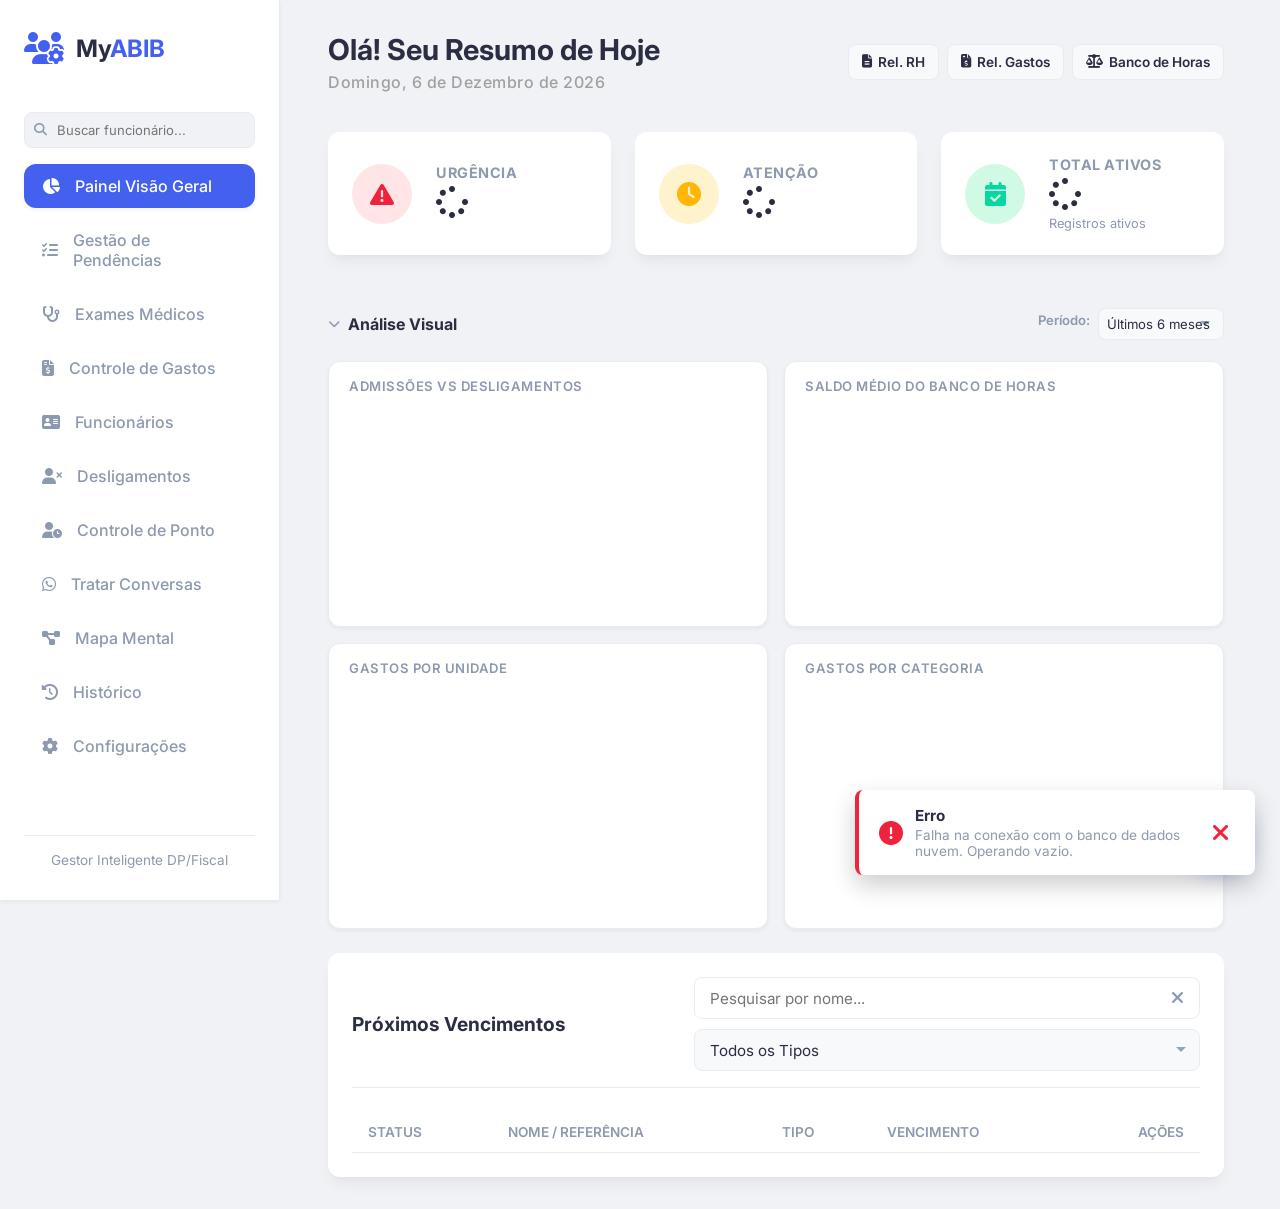
==== commit 7a948311: "Add files via upload" ====
--- a/index.html
+++ b/index.html
@@ -151,6 +151,10 @@
                 <a href="#" class="menu-item" data-tab="pendencias">
                     <i class="fa-solid fa-list-check"></i>
                     <span>Gestão de Pendências</span>
+                </a>
+                <a href="#" class="menu-item" data-tab="exames">
+                    <i class="fa-solid fa-stethoscope"></i>
+                    <span>Exames Médicos</span>
                 </a>
                 <a href="#" class="menu-item" data-tab="gastos">
                     <i class="fa-solid fa-file-invoice-dollar"></i>
@@ -305,6 +309,92 @@
                 </div>
             </section>
 
+            <!-- Exames médicos ocupacionais -->
+            <section id="view-exames" class="view-section">
+                <header class="top-header">
+                    <div class="greeting">
+                        <h2>Exames médicos de trabalho</h2>
+                        <p>Cadastre solicitações, gere o texto para agendamento e acompanhe até a conclusão.</p>
+                    </div>
+                    <button type="button" class="btn-primary" onclick="abrirModalExameMedico(null)" id="btn-novo-exame-medico">
+                        <i class="fa-solid fa-plus"></i> Novo exame
+                    </button>
+                </header>
+
+                <div class="summary-cards">
+                    <div class="card warning-card">
+                        <div class="card-icon"><i class="fa-solid fa-hourglass-half"></i></div>
+                        <div class="card-info">
+                            <h3>Pendentes</h3>
+                            <h2 id="count-exames-pendentes">0</h2>
+                            <p>Aguardando agendamento</p>
+                        </div>
+                    </div>
+                    <div class="card" style="border-left:4px solid #3b82f6;">
+                        <div class="card-icon" style="color:#3b82f6;"><i class="fa-solid fa-calendar-check"></i></div>
+                        <div class="card-info">
+                            <h3>Agendados</h3>
+                            <h2 id="count-exames-agendados">0</h2>
+                            <p>Copiados / em andamento</p>
+                        </div>
+                    </div>
+                    <div class="card success-card">
+                        <div class="card-icon"><i class="fa-solid fa-circle-check"></i></div>
+                        <div class="card-info">
+                            <h3>Concluídos</h3>
+                            <h2 id="count-exames-concluidos">0</h2>
+                            <p>Total registrado</p>
+                        </div>
+                    </div>
+                </div>
+
+                <div class="deadlines-container">
+                    <div class="section-title">
+                        <h3>Lista de exames</h3>
+                        <div class="filters" style="display:flex;gap:10px;align-items:stretch;flex-wrap:wrap;">
+                            <div style="position:relative;flex:1;min-width:250px;">
+                                <input type="text" id="search-exames" placeholder="Buscar por nome, CPF, cidade..."
+                                    oninput="renderExamesMedicos()">
+                                <button type="button" class="btn-icon"
+                                    onclick="document.getElementById('search-exames').value=''; renderExamesMedicos();"
+                                    style="position:absolute;right:2px;top:50%;transform:translateY(-50%);color:var(--text-light);">
+                                    <i class="fa-solid fa-xmark"></i>
+                                </button>
+                            </div>
+                            <div style="display:flex;align-items:center;gap:10px;margin-left:auto;">
+                                <span style="font-size:0.85rem;color:var(--text-light);line-height:24px;">Exibir concluídos</span>
+                                <label class="toggle-switch" style="margin-bottom:0;">
+                                    <input type="checkbox" id="exames-show-concluidos" onchange="renderExamesMedicos()">
+                                    <span class="slider"></span>
+                                </label>
+                            </div>
+                        </div>
+                    </div>
+                    <div class="table-wrapper">
+                        <table class="deadlines-table">
+                            <thead>
+                                <tr>
+                                    <th>Status</th>
+                                    <th>Nome</th>
+                                    <th>CPF</th>
+                                    <th>Nascimento</th>
+                                    <th>Cidade</th>
+                                    <th>Função</th>
+                                    <th>Tipo</th>
+                                    <th>Agendado para</th>
+                                    <th style="text-align:right;">Ações</th>
+                                </tr>
+                            </thead>
+                            <tbody id="exames-medicos-list"></tbody>
+                        </table>
+                        <div id="empty-state-exames" class="empty-state hidden">
+                            <i class="fa-solid fa-stethoscope"></i>
+                            <p>Nenhum exame na lista. Clique em «Novo exame» para começar.</p>
+                        </div>
+                    </div>
+                </div>
+            </section>
+
             <!-- Dashboard View -->
             <section id="view-dashboard" class="view-section active">
                 <header class="top-header">
@@ -312,6 +402,17 @@
                         <h2>Olá! Seu Resumo de Hoje</h2>
                         <p id="current-date-display">Carregando data...</p>
                     </div>
+
+                    <script>
+                        document.addEventListener("DOMContentLoaded", function() {
+                            const data = new Date();
+                            const opcoes = { day: 'numeric', month: 'long', year: 'numeric' };
+                            // Força PT-BR
+                            const dataFinal = data.toLocaleDateString('pt-BR', opcoes);
+                            document.getElementById('current-date-display').textContent = dataFinal;
+                        });
+                    </script>
+
                     <div style="display:flex; gap:0.5rem; align-items:center;">
                         <button class="btn-secondary" onclick="abrirRelatorio('rh')" title="Relatório de RH" style="display:flex;align-items:center;gap:0.4rem;font-size:0.85rem;padding:0 0.8rem;height:36px;">
                             <i class="fa-solid fa-file-lines"></i> Rel. RH
@@ -417,6 +518,7 @@
                                 <option value="rescisao">Rescisão / Aviso</option>
                                 <option value="aso">ASO Demissional</option>
                                 <option value="pagamento">Pagamento Avulso</option>
+                                <option value="pendencia">Pendência</option>
                             </select>
                         </div>
                     </div>
@@ -462,7 +564,7 @@
                         <div class="filters" style="display: flex; gap: 10px; align-items: stretch; flex-wrap: wrap;">
                             <div style="position: relative; flex: 1; min-width: 250px;">
                                 <input type="text" id="search-ponto-funcionarios" placeholder="Pesquisar funcionário"
-                                    oninput="renderListaPonto()" style="width: 100%; padding-right: 35px;">
+                                    oninput="renderListaPontoDebounced()" style="width: 100%; padding-right: 35px;">
                                 <button class="btn-icon"
                                     onclick="document.getElementById('search-ponto-funcionarios').value=''; renderListaPonto()"
                                     style="position: absolute; right: 2px; top: 50%; transform: translateY(-50%); color: var(--text-light);"
@@ -871,7 +973,7 @@
                 <div class="deadlines-container">
                     <div class="section-title">
                         <h3>Quadro Atual</h3>
-                        <div class="filters" style="display: flex; gap: 10px; align-items: stretch; flex-wrap: wrap;">
+                        <div class="filters" style="display: flex; gap: 10px; align-items: center; flex-wrap: wrap;">
                             <div style="position: relative; flex: 1; min-width: 250px;">
                                 <input type="text" id="search-funcionarios" placeholder="Pesquisar por nome..."
                                     oninput="renderFuncionarios()">
@@ -906,6 +1008,12 @@
                                 <option value="UBÁ">UBÁ</option>
                                 <option value="UNAÍ">UNAÍ</option>
                             </select>
+                            <div class="checkbox-wrapper" style="margin: 0; flex-shrink: 0;">
+                                <input type="checkbox" id="show-desligados-funcionarios"
+                                    onchange="renderFuncionarios()">
+                                <label for="show-desligados-funcionarios"
+                                    style="margin: 0; cursor: pointer; color: var(--text); white-space: nowrap; user-select: none;">Mostrar desligados</label>
+                            </div>
                         </div>
                     </div>
 
@@ -1427,6 +1535,19 @@
                         </div>
 
                         <div
+                            style="background:var(--secondary); padding:1.5rem; border-radius:8px; margin-bottom:1.5rem; border-left:4px solid #0ea5e9; margin-top:20px;">
+                            <h4 style="margin-bottom:0.5rem; color:var(--text-main);"><i class="fa-solid fa-stethoscope" style="color:#0ea5e9;"></i>
+                                Exames médicos (solicitação)</h4>
+                            <p style="font-size:0.85rem; margin-bottom:1rem; color:var(--text-light);">CNPJ usado no texto copiado ao agendar um exame na aba «Exames Médicos».</p>
+                            <div class="form-group" style="margin-bottom:0;">
+                                <label for="cfg-cnpj-exame-trabalho">CNPJ da empresa</label>
+                                <input type="text" id="cfg-cnpj-exame-trabalho" placeholder="63.098.051/0001-18"
+                                    style="max-width:420px;font-family:monospace;">
+                                <small style="display:block;margin-top:5px;font-size:0.75rem;color:var(--text-light);">Linha «CNPJ da empresa» na mensagem gerada pelo botão Agendar ou Copiar.</small>
+                            </div>
+                        </div>
+
+                        <div
                             style="background:var(--primary-light); padding:1.5rem; border-radius:8px; margin-bottom:1.5rem; border-left:4px solid var(--primary); margin-top:20px;">
                             <h4 style="margin-bottom:1rem; color:var(--primary);"><i
                                     class="fa-solid fa-wand-magic-sparkles"></i> Integração Inteligência Artificial
@@ -1466,6 +1587,129 @@
                                         onclick="document.getElementById('arquivo-importacao').click()">
                                         <i class="fa-solid fa-upload"></i> Importar Backup Antigo
                                     </button>
+                                </div>
+                            </div>
+                        </div>
+
+                        <!-- Abas do menu principal -->
+                        <div
+                            style="background:var(--secondary); padding:1.5rem; border-radius:8px; margin-bottom:1.5rem; border-left:4px solid #6366f1;">
+                            <h4 style="margin-bottom:0.5rem; color:var(--text-main);"><i
+                                    class="fa-solid fa-table-columns"></i> Abas do menu</h4>
+                            <p style="font-size:0.85rem; margin-bottom:1rem; color:var(--text-light);">Desmarque as
+                                áreas que você não usa com frequência para simplificar o menu lateral. A aba
+                                <strong>Configurações</strong> permanece sempre disponível.</p>
+                            <div id="cfg-abas-grid"
+                                style="display:grid; grid-template-columns:repeat(auto-fill,minmax(220px,1fr)); gap:0.75rem;">
+                                <div style="display:flex; align-items:center; gap:10px;">
+                                    <label class="toggle-switch" style="margin:0;">
+                                        <input type="checkbox" id="cfg-aba-dashboard" checked>
+                                        <span class="slider"></span>
+                                    </label>
+                                    <label for="cfg-aba-dashboard"
+                                        style="margin:0;cursor:pointer;font-size:0.9rem;font-weight:600;">
+                                        <i class="fa-solid fa-chart-pie" style="color:#6366f1;width:18px;text-align:center;"></i>
+                                        Painel Visão Geral
+                                    </label>
+                                </div>
+                                <div style="display:flex; align-items:center; gap:10px;">
+                                    <label class="toggle-switch" style="margin:0;">
+                                        <input type="checkbox" id="cfg-aba-pendencias" checked>
+                                        <span class="slider"></span>
+                                    </label>
+                                    <label for="cfg-aba-pendencias"
+                                        style="margin:0;cursor:pointer;font-size:0.9rem;font-weight:600;">
+                                        <i class="fa-solid fa-list-check" style="color:#6366f1;width:18px;text-align:center;"></i>
+                                        Gestão de Pendências
+                                    </label>
+                                </div>
+                                <div style="display:flex; align-items:center; gap:10px;">
+                                    <label class="toggle-switch" style="margin:0;">
+                                        <input type="checkbox" id="cfg-aba-exames" checked>
+                                        <span class="slider"></span>
+                                    </label>
+                                    <label for="cfg-aba-exames"
+                                        style="margin:0;cursor:pointer;font-size:0.9rem;font-weight:600;">
+                                        <i class="fa-solid fa-stethoscope" style="color:#6366f1;width:18px;text-align:center;"></i>
+                                        Exames Médicos
+                                    </label>
+                                </div>
+                                <div style="display:flex; align-items:center; gap:10px;">
+                                    <label class="toggle-switch" style="margin:0;">
+                                        <input type="checkbox" id="cfg-aba-gastos" checked>
+                                        <span class="slider"></span>
+                                    </label>
+                                    <label for="cfg-aba-gastos"
+                                        style="margin:0;cursor:pointer;font-size:0.9rem;font-weight:600;">
+                                        <i class="fa-solid fa-file-invoice-dollar" style="color:#6366f1;width:18px;text-align:center;"></i>
+                                        Controle de Gastos
+                                    </label>
+                                </div>
+                                <div style="display:flex; align-items:center; gap:10px;">
+                                    <label class="toggle-switch" style="margin:0;">
+                                        <input type="checkbox" id="cfg-aba-funcionarios" checked>
+                                        <span class="slider"></span>
+                                    </label>
+                                    <label for="cfg-aba-funcionarios"
+                                        style="margin:0;cursor:pointer;font-size:0.9rem;font-weight:600;">
+                                        <i class="fa-solid fa-address-card" style="color:#6366f1;width:18px;text-align:center;"></i>
+                                        Funcionários
+                                    </label>
+                                </div>
+                                <div style="display:flex; align-items:center; gap:10px;">
+                                    <label class="toggle-switch" style="margin:0;">
+                                        <input type="checkbox" id="cfg-aba-desligamentos" checked>
+                                        <span class="slider"></span>
+                                    </label>
+                                    <label for="cfg-aba-desligamentos"
+                                        style="margin:0;cursor:pointer;font-size:0.9rem;font-weight:600;">
+                                        <i class="fa-solid fa-user-xmark" style="color:#6366f1;width:18px;text-align:center;"></i>
+                                        Desligamentos
+                                    </label>
+                                </div>
+                                <div style="display:flex; align-items:center; gap:10px;">
+                                    <label class="toggle-switch" style="margin:0;">
+                                        <input type="checkbox" id="cfg-aba-ponto" checked>
+                                        <span class="slider"></span>
+                                    </label>
+                                    <label for="cfg-aba-ponto"
+                                        style="margin:0;cursor:pointer;font-size:0.9rem;font-weight:600;">
+                                        <i class="fa-solid fa-user-clock" style="color:#6366f1;width:18px;text-align:center;"></i>
+                                        Controle de Ponto
+                                    </label>
+                                </div>
+                                <div style="display:flex; align-items:center; gap:10px;">
+                                    <label class="toggle-switch" style="margin:0;">
+                                        <input type="checkbox" id="cfg-aba-whatsapp" checked>
+                                        <span class="slider"></span>
+                                    </label>
+                                    <label for="cfg-aba-whatsapp"
+                                        style="margin:0;cursor:pointer;font-size:0.9rem;font-weight:600;">
+                                        <i class="fa-brands fa-whatsapp" style="color:#6366f1;width:18px;text-align:center;"></i>
+                                        Tratar Conversas
+                                    </label>
+                                </div>
+                                <div style="display:flex; align-items:center; gap:10px;">
+                                    <label class="toggle-switch" style="margin:0;">
+                                        <input type="checkbox" id="cfg-aba-mapa" checked>
+                                        <span class="slider"></span>
+                                    </label>
+                                    <label for="cfg-aba-mapa"
+                                        style="margin:0;cursor:pointer;font-size:0.9rem;font-weight:600;">
+                                        <i class="fa-solid fa-diagram-project" style="color:#6366f1;width:18px;text-align:center;"></i>
+                                        Mapa Mental
+                                    </label>
+                                </div>
+                                <div style="display:flex; align-items:center; gap:10px;">
+                                    <label class="toggle-switch" style="margin:0;">
+                                        <input type="checkbox" id="cfg-aba-historico" checked>
+                                        <span class="slider"></span>
+                                    </label>
+                                    <label for="cfg-aba-historico"
+                                        style="margin:0;cursor:pointer;font-size:0.9rem;font-weight:600;">
+                                        <i class="fa-solid fa-clock-rotate-left" style="color:#6366f1;width:18px;text-align:center;"></i>
+                                        Histórico de Análises
+                                    </label>
                                 </div>
                             </div>
                         </div>
@@ -1764,6 +2008,21 @@
                         </div>
                     </div>
 
+                    <!-- Toggle: converte efetivado → experiência -->
+                    <div id="edit-converter-exp-wrap" class="hidden" style="margin-bottom:1rem;">
+                        <div style="background:var(--warning-light); padding:0.85rem 1rem; border-radius:8px; border-left:4px solid var(--warning); display:flex; align-items:center; gap:0.75rem;">
+                            <i class="fa-solid fa-triangle-exclamation" style="color:var(--warning);"></i>
+                            <div style="flex:1; font-size:0.85rem; color:var(--text-main);">
+                                Este colaborador está como <strong>Prazo Indeterminado</strong>. Deseja converter para Contrato de Experiência?
+                            </div>
+                            <div class="checkbox-wrapper" style="flex-shrink:0;">
+                                <input type="checkbox" id="edit-ativar-exp"
+                                    onchange="editToggleConverterExp(this.checked)">
+                                <label for="edit-ativar-exp" style="margin:0; cursor:pointer; font-size:0.85rem;">Converter</label>
+                            </div>
+                        </div>
+                    </div>
+
                     <div class="form-group row"
                         style="background:var(--bg-page); padding:1rem; border-radius:8px; border:1px dashed var(--border); margin-bottom: 1.5rem;"
                         id="edit-area-exp">
@@ -1955,7 +2214,7 @@
 
     <!-- Modal Customizado de Confirmação -->
     <div id="custom-confirm-modal" class="modal-overlay hidden">
-        <div class="modal-box" style="max-width: 400px; text-align: center;">
+        <div class="modal-box" style="max-width: 460px; text-align: center; overflow-x: hidden;">
             <div style="font-size: 3rem; color: var(--warning); margin-bottom: 1rem;">
                 <i class="fa-solid fa-circle-exclamation"></i>
             </div>
@@ -1963,11 +2222,13 @@
             <p id="custom-confirm-message"
                 style="color: var(--text-light); margin-bottom: 2rem; white-space: pre-wrap;"></p>
 
-            <div style="display: flex; gap: 10px; justify-content: center;">
+            <div style="display: flex; gap: 10px; justify-content: center; flex-wrap: wrap;">
                 <button id="custom-confirm-btn-cancel" class="btn-secondary"
-                    style="flex: 1; justify-content: center;">Cancelar</button>
+                    style="flex: 1 1 130px; justify-content: center;">Cancelar</button>
+                <button id="custom-confirm-btn-extra" class="btn-secondary hidden"
+                    style="flex: 1 1 130px; justify-content: center;">Sair sem salvar</button>
                 <button id="custom-confirm-btn-ok" class="btn-primary"
-                    style="flex: 1; justify-content: center;">Confirmar</button>
+                    style="flex: 1 1 130px; justify-content: center;">Confirmar</button>
             </div>
         </div>
     </div>
@@ -2118,12 +2379,11 @@
     <div id="toast-container" class="toast-container"></div>
 
     <!-- Modal: Fila OCR (Fase 4) -->
-    <div id="modal-fila-ocr" class="modal-overlay hidden"
-        style="background: rgba(15, 23, 42, 0.6); backdrop-filter: blur(4px);">
-        <div class="modal" style="max-width: 800px; width: 95%;">
+    <div id="modal-fila-ocr" class="modal-overlay hidden">
+        <div class="modal-box" style="max-width: 800px; width: 95%;">
             <div class="modal-header">
-                <h3><i class="fa-solid fa-robot"></i> Inteligência Artificial - Leitura de Cartões</h3>
-                <button class="modal-close" onclick="fecharModalFilaOcr()"><i class="fa-solid fa-times"></i></button>
+                <h2><i class="fa-solid fa-robot"></i> Inteligência Artificial - Leitura de Cartões</h2>
+                <button class="btn-close" onclick="fecharModalFilaOcr()"><i class="fa-solid fa-xmark"></i></button>
             </div>
             <div class="modal-body" style="max-height: 70vh; overflow-y: auto; overflow-x: hidden;">
 
@@ -2180,13 +2440,12 @@
     </div>
 
     <!-- Modal: Vinculando Mismatch OCR Lote -->
-    <div id="modal-ocr-vincular" class="modal-overlay hidden"
-        style="background: rgba(15, 23, 42, 0.95); backdrop-filter: blur(8px); z-index: 100000;">
-        <div class="modal" style="max-width: 800px; width: 95%;">
+    <div id="modal-ocr-vincular" class="modal-overlay hidden" style="z-index: 100000;">
+        <div class="modal-box" style="max-width: 800px; width: 95%;">
             <div class="modal-header">
-                <h3><i class="fa-solid fa-link"></i> Vincular Cartão Extraído</h3>
-                <button class="modal-close" onclick="fecharModalVincularOcr()"><i
-                        class="fa-solid fa-times"></i></button>
+                <h2><i class="fa-solid fa-link"></i> Vincular Cartão Extraído</h2>
+                <button class="btn-close" onclick="fecharModalVincularOcr()"><i
+                        class="fa-solid fa-xmark"></i></button>
             </div>
             <div class="modal-body">
                 <p style="font-size: 0.9em; color: var(--text-light); margin-bottom: 20px;">
@@ -2207,7 +2466,7 @@
                     </div>
 
                     <div
-                        style="flex: 1; min-width: 250px; display: flex; flex-direction: column; justify-content: center;">
+                        style="flex: 1; min-width: 250px; display: flex; flex-direction: column; justify-content: center; min-width: 0;">
                         <input type="hidden" id="ocr-vincular-item-id">
                         <input type="hidden" id="ocr-vincular-item-idx">
                         <input type="hidden" id="ocr-vincular-target-func-id">
@@ -2217,11 +2476,16 @@
                             <p style="font-size: 0.85rem; color: var(--success); margin: 0 0 5px 0;"><strong><i
                                         class="fa-solid fa-eye"></i> Horários Encontrados:</strong></p>
                             <p id="ocr-dicas-extracao"
-                                style="font-size: 0.8rem; color: var(--text-main); margin: 0; max-height: 80px; overflow-y: auto; white-space: pre-wrap; font-family: monospace;">
+                                style="font-size: 0.84rem; line-height: 1.35; color: var(--text-main); margin: 0; max-height: 132px; overflow-y: auto; overflow-x: hidden; white-space: pre-wrap; font-family: monospace; padding-right: 4px;">
                             </p>
                         </div>
 
                         <label style="font-weight: 600; margin-bottom: 8px;">A quem pertencem estes horários?</label>
+
+                        <div id="ocr-sugestoes-ia-card" class="ocr-sugestoes-ia hidden">
+                            <p class="ocr-sugestoes-ia-titulo"><i class="fa-solid fa-wand-magic-sparkles"></i> Candidatos sugeridos pela IA</p>
+                            <div id="ocr-sugestoes-ia-lista" class="ocr-sugestoes-ia-lista"></div>
+                        </div>
 
                         <!-- Custom Dropdown -->
                         <div class="custom-dropdown" id="ocr-vincular-dropdown" style="margin-bottom: 15px;">
@@ -2239,16 +2503,16 @@
                             funcionário escolhido.
                         </div>
 
-                        <div style="display: flex; gap: 10px; align-items: center; justify-content: space-between;">
+                        <div style="display: flex; gap: 8px; align-items: center; justify-content: space-between; flex-wrap: nowrap;">
                             <div id="ocr-vincular-contador"
-                                style="background: rgba(15, 23, 42, 0.08); color: var(--text-main); font-weight: 600; padding: 10px 20px; border-radius: 30px; font-size: 0.95rem; border: 1px solid var(--border); display: flex; align-items: center; gap: 8px;">
+                                style="background: rgba(15, 23, 42, 0.08); color: var(--text-main); font-weight: 600; padding: 8px 14px; border-radius: 30px; font-size: 0.9rem; border: 1px solid var(--border); display: flex; align-items: center; gap: 8px; flex-shrink: 0;">
                                 <i class="fa-solid fa-layer-group"></i> Cartão 1
                             </div>
-                            <div style="display: flex; gap: 10px; flex: 1; justify-content: flex-end;">
-                                <button class="btn-primary" onclick="confirmarVinculacaoOcr()">
-                                    <i class="fa-solid fa-check"></i> Injetar Horas
+                            <div style="display: flex; gap: 8px; flex: 0 0 auto; justify-content: flex-end; flex-wrap: nowrap;">
+                                <button class="btn-primary" onclick="confirmarVinculacaoOcr()" style="flex-shrink: 0;">
+                                    <i class="fa-solid fa-check"></i> Vincular
                                 </button>
-                                <button class="btn-secondary" onclick="fecharModalVincularOcr()">
+                                <button class="btn-secondary" onclick="fecharModalVincularOcr()" style="flex-shrink: 0;">
                                     Cancelar
                                 </button>
                             </div>
@@ -2324,6 +2588,94 @@
     <script src="https://cdnjs.cloudflare.com/ajax/libs/moment.js/2.29.4/moment.min.js"></script>
     <script src="script.js?v=3.4"></script>
     <script src="pendencias.js?v=3.4"></script>
+    <script src="examesMedicos.js?v=3.6"></script>
+
+    <!-- Modal exame médico -->
+    <div id="modal-exame-medico" class="modal-overlay hidden" onclick="if(event.target===this)fecharModalExameMedico()">
+        <div class="modal-box" style="max-width:560px;">
+            <div class="modal-header">
+                <h2 id="modal-exame-medico-titulo">Novo exame médico</h2>
+                <button type="button" class="btn-close" onclick="fecharModalExameMedico()"><i class="fa-solid fa-xmark"></i></button>
+            </div>
+            <div class="modal-body">
+                <form id="form-exame-medico" onsubmit="salvarExameMedicoForm(event)">
+                    <input type="hidden" id="exame-id" value="">
+                    <div class="form-group row">
+                        <div class="col">
+                            <label for="exame-nome">Nome completo</label>
+                            <input type="text" id="exame-nome" required placeholder="Nome do colaborador">
+                        </div>
+                    </div>
+                    <div class="form-group row">
+                        <div class="col">
+                            <label for="exame-cpf">CPF</label>
+                            <input type="text" id="exame-cpf" required placeholder="000.000.000-00">
+                        </div>
+                        <div class="col">
+                            <label for="exame-nascimento">Data de nascimento</label>
+                            <input type="date" id="exame-nascimento" required>
+                        </div>
+                    </div>
+                    <div class="form-group row">
+                        <div class="col">
+                            <label for="exame-cidade">Cidade (agendamento)</label>
+                            <input type="text" id="exame-cidade" required placeholder="Cidade">
+                        </div>
+                    </div>
+                    <div class="form-group row">
+                        <div class="col">
+                            <label for="exame-funcao">Função exercida</label>
+                            <select id="exame-funcao" required></select>
+                        </div>
+                        <div class="col">
+                            <label for="exame-tipo">Tipo de exame</label>
+                            <select id="exame-tipo" required></select>
+                        </div>
+                    </div>
+                    <p style="font-size:0.8rem;color:var(--text-light);margin:0 0 1rem;">Depois de salvar, use o botão <strong>Agendar</strong> na lista para copiar o texto padrão e marcar como agendado.</p>
+                    <div class="form-actions">
+                        <button type="button" class="btn-secondary" onclick="fecharModalExameMedico()">Cancelar</button>
+                        <button type="submit" class="btn-primary"><i class="fa-solid fa-save"></i> Salvar</button>
+                    </div>
+                </form>
+            </div>
+        </div>
+    </div>
+
+    <!-- Modal agendar exame (data/hora) -->
+    <div id="modal-exame-agendar" class="modal-overlay hidden"
+        onclick="if(event.target===this)fecharModalAgendarExame()">
+        <div class="modal-box" style="max-width:480px;">
+            <div class="modal-header">
+                <h2>Agendar exame</h2>
+                <button type="button" class="btn-close" onclick="fecharModalAgendarExame()"><i
+                        class="fa-solid fa-xmark"></i></button>
+            </div>
+            <div class="modal-body">
+                <p style="font-size:0.85rem;color:var(--text-light);margin:0 0 1rem;">Informe o dia e o horário em que o
+                    exame foi agendado. Em seguida o texto padrão será copiado e o registro marcado como
+                    <strong>Agendado</strong>.</p>
+                <form id="form-exame-agendar" onsubmit="confirmarAgendarExame(event)">
+                    <input type="hidden" id="exame-agendar-id" value="">
+                    <div class="form-group row">
+                        <div class="col">
+                            <label for="exame-agendar-data">Data do exame</label>
+                            <input type="date" id="exame-agendar-data" required>
+                        </div>
+                        <div class="col">
+                            <label for="exame-agendar-hora">Horário</label>
+                            <input type="time" id="exame-agendar-hora" required>
+                        </div>
+                    </div>
+                    <div class="form-actions">
+                        <button type="button" class="btn-secondary" onclick="fecharModalAgendarExame()">Cancelar</button>
+                        <button type="submit" class="btn-primary"><i class="fa-solid fa-calendar-check"></i> Copiar texto e
+                            marcar agendado</button>
+                    </div>
+                </form>
+            </div>
+        </div>
+    </div>
 
     <!-- Modal Nova Pendência (fora do app-container para z-index correto) -->
     <div id="modal-pendencia" class="modal-overlay hidden">
@@ -2535,6 +2887,16 @@
                                 </label>
                                 <span style="font-size:0.85rem;color:var(--text-main);">Lista Detalhada</span>
                             </div>
+                            <div style="display:flex;align-items:center;gap:0.5rem;">
+                                <label class="toggle-switch" style="margin:0;">
+                                    <input type="checkbox" id="rel-check-agrupar-unidade">
+                                    <span class="slider"></span>
+                                </label>
+                                <span style="font-size:0.85rem;color:var(--text-main);">
+                                    <i class="fa-solid fa-layer-group" style="font-size:0.78rem;margin-right:2px;color:var(--primary);"></i>
+                                    Agrupar por Unidade
+                                </span>
+                            </div>
                         </div>
                         <!-- Filtro de Categorias -->
                         <div style="border-top:1px solid var(--border);padding-top:0.75rem;">
@@ -2648,8 +3010,6 @@
 
 
     <!-- ═══ AGENTE COMANDANTE POR VOZ ═══ -->
-
-    <!-- Painel de feedback do agente (transcrição + resposta) -->
     <div id="agente-painel" class="agente-painel agente-painel-oculto">
         <div class="agente-painel-header">
             <span id="agente-painel-titulo">
@@ -2658,6 +3018,14 @@
             <button class="btn-icon" onclick="agenteFecharPainel()" title="Fechar">
                 <i class="fa-solid fa-xmark"></i>
             </button>
+        </div>
+        <div class="agente-voz-config">
+            <label for="agente-voz-select">
+                <i class="fa-solid fa-waveform-lines"></i> Voz:
+            </label>
+            <select id="agente-voz-select" onchange="agenteAlterarVoz(this.value)">
+                <option value="">Carregando vozes...</option>
+            </select>
         </div>
         <div id="agente-transcricao" class="agente-transcricao">
             <span class="agente-placeholder">Aguardando comando...</span>
@@ -2675,8 +3043,6 @@
             </div>
         </div>
     </div>
-
-    <!-- Botão flutuante principal -->
     <button id="agente-btn" class="agente-btn" onclick="agenteBtnClick()" title="Agente de Voz">
         <i id="agente-btn-icone" class="fa-solid fa-microphone"></i>
         <span id="agente-btn-label" class="agente-btn-label">Falar</span>
--- a/style.css
+++ b/style.css
@@ -58,6 +58,11 @@
     font-family: 'Inter', sans-serif;
 }
 
+/* Evita “salto” horizontal quando a barra de rolagem aparece/some (abas parecem deslocadas) */
+html {
+    scrollbar-gutter: stable;
+}
+
 body {
     background-color: var(--bg-color);
     color: var(--text-main);
@@ -779,11 +784,10 @@
     transform: translate(-50%, -60%) rotate(45deg);
 }
 
-/* Bloqueia o scroll do body enquanto qualquer modal estiver visível */
+/* Bloqueia o scroll enquanto qualquer modal estiver visível (html + body: a barra costuma estar no documentElement) */
+html:has(.modal-overlay:not(.hidden)),
 body:has(.modal-overlay:not(.hidden)) {
     overflow: hidden;
-    /* Compensa a largura da scrollbar removida para evitar deslocamento do conteúdo */
-    padding-right: var(--scrollbar-width, 15px);
 }
 
 /* Modal de Edição */
@@ -1108,6 +1112,49 @@
     background: rgba(120, 120, 120, 0.15);
 }
 
+/* Sugestões da IA (modal OCR de vinculação) */
+.ocr-sugestoes-ia {
+    background: rgba(67, 97, 238, 0.08);
+    border: 1px solid rgba(67, 97, 238, 0.25);
+    border-radius: 8px;
+    padding: 10px;
+    margin-bottom: 12px;
+}
+
+.ocr-sugestoes-ia-titulo {
+    margin: 0 0 8px 0;
+    font-size: 0.82rem;
+    font-weight: 700;
+    color: var(--primary);
+}
+
+.ocr-sugestoes-ia-lista {
+    display: flex;
+    flex-wrap: wrap;
+    gap: 8px;
+}
+
+.ocr-sugestao-btn {
+    border: 1px solid var(--border);
+    background: var(--bg-card);
+    color: var(--text-main);
+    border-radius: 999px;
+    height: auto !important;
+    min-height: 24px;
+    padding: 2px 8px !important;
+    font-size: 0.72rem;
+    line-height: 1;
+    display: inline-flex;
+    align-items: center;
+    cursor: pointer;
+    max-width: 100%;
+}
+
+.ocr-sugestao-btn:hover {
+    border-color: var(--primary);
+    color: var(--primary);
+}
+
 /* Image Zoom (OCR) */
 .ocr-zoom-container {
     cursor: crosshair;
@@ -1118,6 +1165,8 @@
 .ocr-zoom-container img {
     transform-origin: center center;
     transition: transform 0.1s ease-out;
+    max-width: 100%;
+    max-height: 100%;
 }
 
 /* =========================================
@@ -2042,7 +2091,7 @@
     flex-shrink: 0;
     gap: 0.5rem;
     flex-wrap: nowrap;
-    overflow: hidden;
+    overflow: visible;
 }
 
 .mapa-toolbar-left,
@@ -2536,6 +2585,12 @@
     white-space: normal;
 }
 
+#current-date-display {
+    color: #a0a0a0; /* Um cinza claro elegante */
+    font-weight: 500;
+    letter-spacing: 0.5px;
+}
+
 #mapa-tooltip.mapa-tooltip-visivel {
     opacity: 1;
     transform: translateY(0);
@@ -2554,195 +2609,34 @@
 /* ══════════════════════════════════════════════
    AGENTE COMANDANTE POR VOZ
 ══════════════════════════════════════════════ */
-
-/* ── Botão flutuante ── */
-.agente-btn {
-    position: fixed;
-    bottom: 2rem;
-    right: 2rem;
-    z-index: 9000;
-    width: 60px;
-    height: 60px;
-    border-radius: 50%;
-    border: none;
-    background: var(--primary);
-    color: #fff;
-    display: flex;
-    flex-direction: column;
-    align-items: center;
-    justify-content: center;
-    gap: 2px;
-    cursor: pointer;
-    box-shadow: 0 4px 20px rgba(67, 97, 238, 0.45);
-    transition: transform 0.2s, box-shadow 0.2s, background 0.2s;
-    outline: none;
-}
-
-.agente-btn:hover {
-    transform: scale(1.08);
-    box-shadow: 0 6px 28px rgba(67, 97, 238, 0.55);
-}
-
-.agente-btn i {
-    font-size: 1.25rem;
-    line-height: 1;
-}
-
-.agente-btn-label {
-    font-size: 0.55rem;
-    font-weight: 700;
-    letter-spacing: 0.04em;
-    text-transform: uppercase;
-    line-height: 1;
-}
-
-/* Estados do botão */
-.agente-btn.agente-gravando {
-    background: var(--danger);
-    box-shadow: 0 4px 20px rgba(239, 35, 60, 0.5);
-    animation: agente-pulse 1.2s ease-in-out infinite;
-}
-
-.agente-btn.agente-processando {
-    background: var(--warning);
-    box-shadow: 0 4px 20px rgba(255, 183, 3, 0.5);
-    cursor: default;
-}
-
-.agente-btn.agente-confirmando {
-    background: var(--primary);
-    box-shadow: 0 4px 20px rgba(67, 97, 238, 0.55);
-    animation: agente-pulse-slow 2s ease-in-out infinite;
-}
-
-@keyframes agente-pulse {
-    0%, 100% { transform: scale(1); }
-    50%       { transform: scale(1.12); }
-}
-
-@keyframes agente-pulse-slow {
-    0%, 100% { box-shadow: 0 4px 20px rgba(67, 97, 238, 0.45); }
-    50%       { box-shadow: 0 4px 32px rgba(67, 97, 238, 0.8); }
-}
-
-/* ── Painel de feedback ── */
-.agente-painel {
-    position: fixed;
-    bottom: 6.5rem;
-    right: 2rem;
-    z-index: 8999;
-    width: 340px;
-    background: var(--bg-card);
-    border: 1px solid var(--border);
-    border-radius: var(--radius);
-    box-shadow: var(--shadow-md);
-    overflow: hidden;
-    transition: opacity 0.25s ease, transform 0.25s ease;
-}
-
-.agente-painel-oculto {
-    opacity: 0;
-    pointer-events: none;
-    transform: translateY(12px) scale(0.97);
-}
-
-.agente-painel-header {
-    display: flex;
-    align-items: center;
-    justify-content: space-between;
-    padding: 0.75rem 1rem;
-    background: var(--secondary);
-    border-bottom: 1px solid var(--border);
-    font-weight: 600;
-    font-size: 0.85rem;
-    color: var(--text-main);
-}
-
-.agente-painel-header i {
-    color: var(--primary);
-    margin-right: 0.4rem;
-}
-
-.agente-transcricao {
-    padding: 0.9rem 1rem;
-    font-size: 0.88rem;
-    color: var(--text-main);
-    min-height: 52px;
-    border-bottom: 1px solid var(--border);
-    line-height: 1.5;
-}
-
-.agente-placeholder {
-    color: var(--text-light);
-    font-style: italic;
-}
-
-/* Texto parcial durante gravação */
-.agente-transcricao .agente-parcial {
-    color: var(--text-light);
-    font-style: italic;
-}
-
-.agente-resposta {
-    padding: 0.9rem 1rem;
-    font-size: 0.85rem;
-    color: var(--text-main);
-    border-bottom: 1px solid var(--border);
-    line-height: 1.55;
-    background: var(--bg-page);
-}
-
-.agente-resposta.hidden { display: none; }
-
-.agente-confirmacao {
-    padding: 0.9rem 1rem 1rem;
-}
-
-.agente-confirmacao.hidden { display: none; }
-
-.agente-confirmacao p {
-    font-size: 0.88rem;
-    color: var(--text-main);
-    margin-bottom: 0.75rem;
-    line-height: 1.5;
-}
-
-.agente-confirmacao-btns {
-    display: flex;
-    gap: 0.5rem;
-}
-
-.agente-confirmacao-btns .btn-primary,
-.agente-confirmacao-btns .btn-secondary {
-    flex: 1;
-    height: 36px;
-    font-size: 0.82rem;
-}
-
-/* Ondinha de áudio durante gravação */
-.agente-ondas {
-    display: flex;
-    align-items: center;
-    gap: 3px;
-    height: 20px;
-    margin-top: 4px;
-}
-
-.agente-ondas span {
-    display: inline-block;
-    width: 3px;
-    height: 100%;
-    background: var(--danger);
-    border-radius: 2px;
-    animation: agente-onda 0.8s ease-in-out infinite;
-}
-
-.agente-ondas span:nth-child(2) { animation-delay: 0.1s; }
-.agente-ondas span:nth-child(3) { animation-delay: 0.2s; }
-.agente-ondas span:nth-child(4) { animation-delay: 0.3s; }
-.agente-ondas span:nth-child(5) { animation-delay: 0.4s; }
-
-@keyframes agente-onda {
-    0%, 100% { transform: scaleY(0.3); }
-    50%       { transform: scaleY(1); }
-}
+.agente-btn { position:fixed; bottom:2rem; right:2rem; z-index:9000; width:60px; height:60px; border-radius:50%; border:none; background:var(--primary); color:#fff; display:flex; flex-direction:column; align-items:center; justify-content:center; gap:2px; cursor:pointer; box-shadow:0 4px 20px rgba(67,97,238,0.45); transition:transform 0.2s,box-shadow 0.2s,background 0.2s; outline:none; }
+.agente-btn:hover { transform:scale(1.08); }
+.agente-btn i { font-size:1.25rem; line-height:1; }
+.agente-btn-label { font-size:0.55rem; font-weight:700; letter-spacing:0.04em; text-transform:uppercase; line-height:1; }
+.agente-btn.agente-gravando { background:var(--danger); animation:agente-pulse 1.2s ease-in-out infinite; }
+.agente-btn.agente-processando { background:var(--warning); cursor:default; }
+.agente-btn.agente-confirmando { background:var(--primary); animation:agente-pulse-slow 2s ease-in-out infinite; }
+@keyframes agente-pulse { 0%,100%{transform:scale(1)}50%{transform:scale(1.12)} }
+@keyframes agente-pulse-slow { 0%,100%{box-shadow:0 4px 20px rgba(67,97,238,0.45)}50%{box-shadow:0 4px 32px rgba(67,97,238,0.8)} }
+.agente-painel { position:fixed; bottom:6.5rem; right:2rem; z-index:8999; width:340px; background:var(--bg-card); border:1px solid var(--border); border-radius:var(--radius); box-shadow:var(--shadow-md); overflow:hidden; transition:opacity 0.25s ease,transform 0.25s ease; }
+.agente-painel-oculto { opacity:0; pointer-events:none; transform:translateY(12px) scale(0.97); }
+.agente-painel-header { display:flex; align-items:center; justify-content:space-between; padding:0.75rem 1rem; background:var(--secondary); border-bottom:1px solid var(--border); font-weight:600; font-size:0.85rem; color:var(--text-main); }
+.agente-painel-header i { color:var(--primary); margin-right:0.4rem; }
+.agente-voz-config { display:flex; align-items:center; gap:0.5rem; padding:0.55rem 1rem; border-bottom:1px solid var(--border); background:var(--bg-page); }
+.agente-voz-config label { font-size:0.78rem; color:var(--text-light); white-space:nowrap; display:flex; align-items:center; gap:0.35rem; flex-shrink:0; }
+.agente-voz-config label i { color:var(--primary); font-size:0.75rem; }
+.agente-voz-config select { flex:1; height:30px; font-size:0.78rem; padding:0 0.5rem; border-radius:6px; min-width:0; }
+.agente-transcricao { padding:0.9rem 1rem; font-size:0.88rem; color:var(--text-main); min-height:52px; border-bottom:1px solid var(--border); line-height:1.5; }
+.agente-placeholder { color:var(--text-light); font-style:italic; }
+.agente-parcial { color:var(--text-light); font-style:italic; }
+.agente-resposta { padding:0.9rem 1rem; font-size:0.85rem; color:var(--text-main); border-bottom:1px solid var(--border); line-height:1.55; background:var(--bg-page); }
+.agente-resposta.hidden { display:none; }
+.agente-confirmacao { padding:0.9rem 1rem 1rem; }
+.agente-confirmacao.hidden { display:none; }
+.agente-confirmacao p { font-size:0.88rem; color:var(--text-main); margin-bottom:0.75rem; line-height:1.5; }
+.agente-confirmacao-btns { display:flex; gap:0.5rem; }
+.agente-confirmacao-btns .btn-primary,.agente-confirmacao-btns .btn-secondary { flex:1; height:36px; font-size:0.82rem; }
+.agente-ondas { display:flex; align-items:center; gap:3px; height:20px; margin-top:4px; }
+.agente-ondas span { display:inline-block; width:3px; height:100%; background:var(--danger); border-radius:2px; animation:agente-onda 0.8s ease-in-out infinite; }
+.agente-ondas span:nth-child(2){animation-delay:0.1s}.agente-ondas span:nth-child(3){animation-delay:0.2s}.agente-ondas span:nth-child(4){animation-delay:0.3s}.agente-ondas span:nth-child(5){animation-delay:0.4s}
+@keyframes agente-onda { 0%,100%{transform:scaleY(0.3)}50%{transform:scaleY(1)} }
